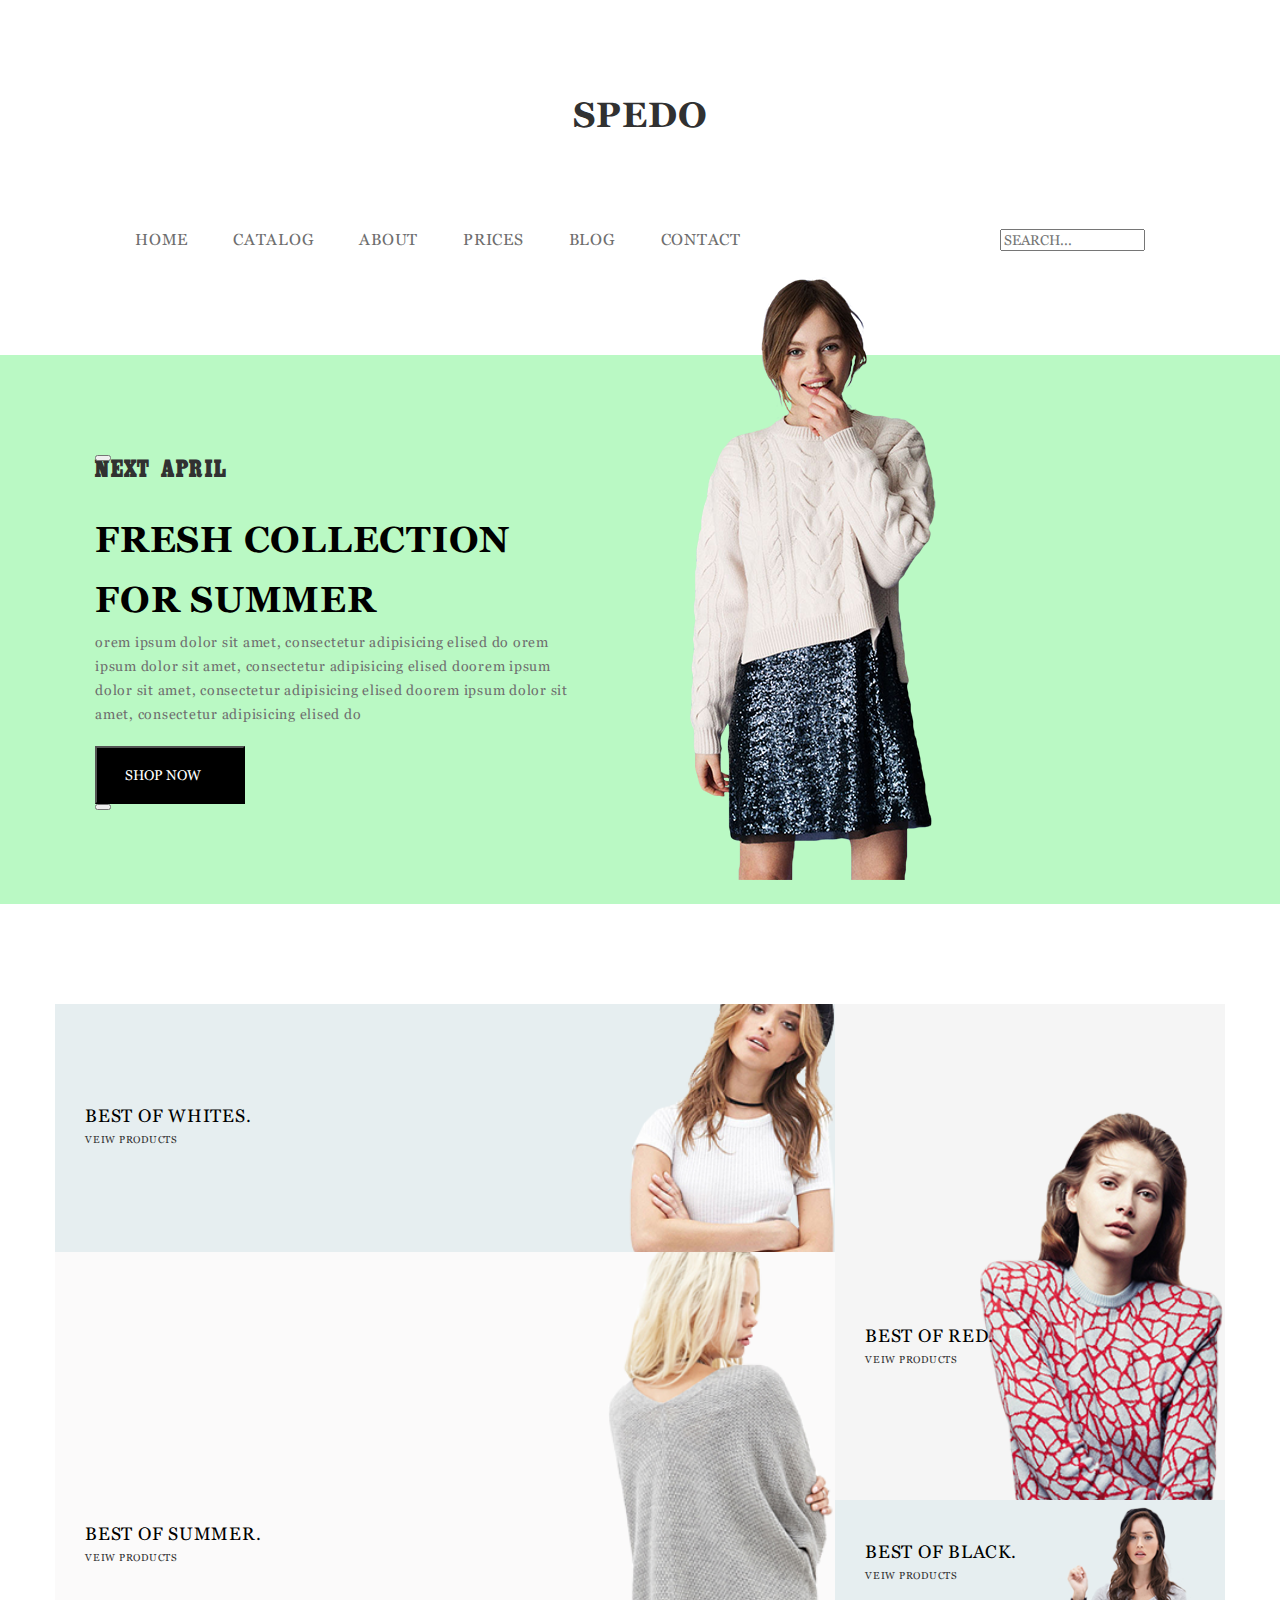
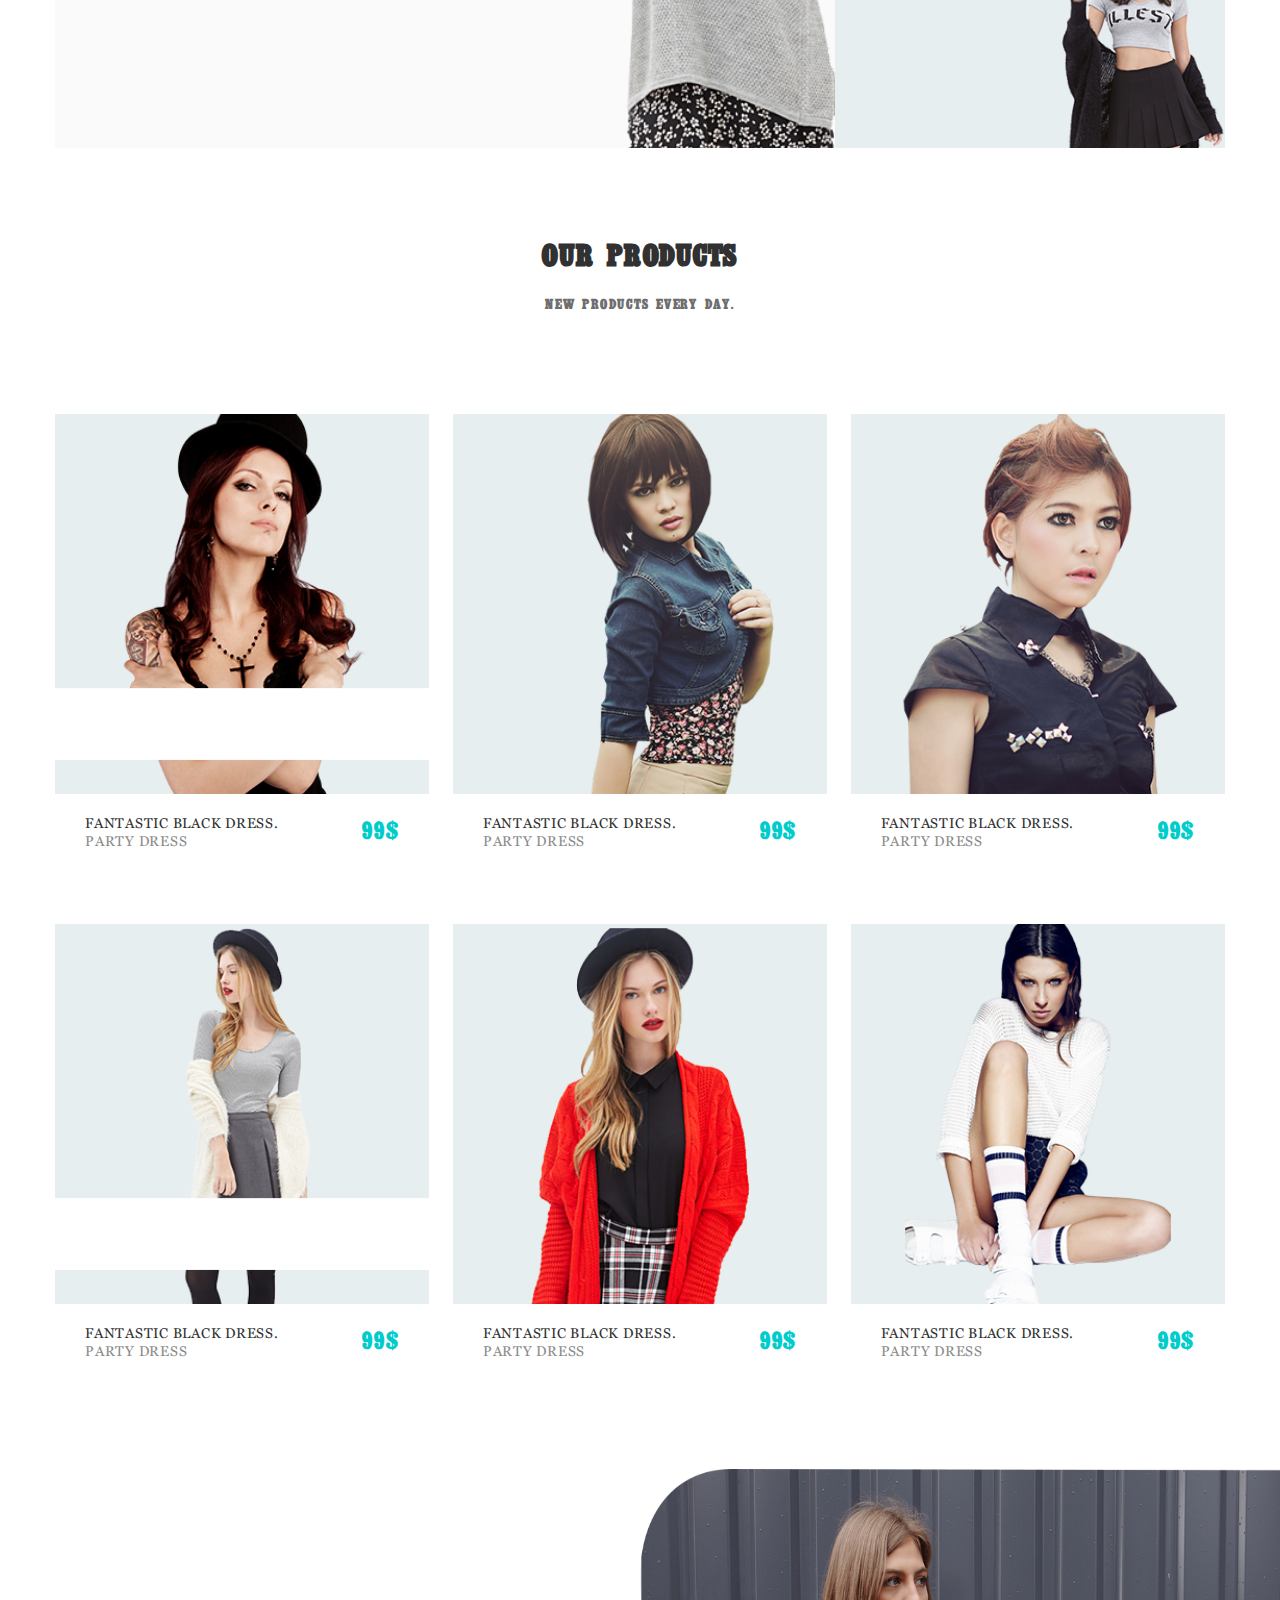
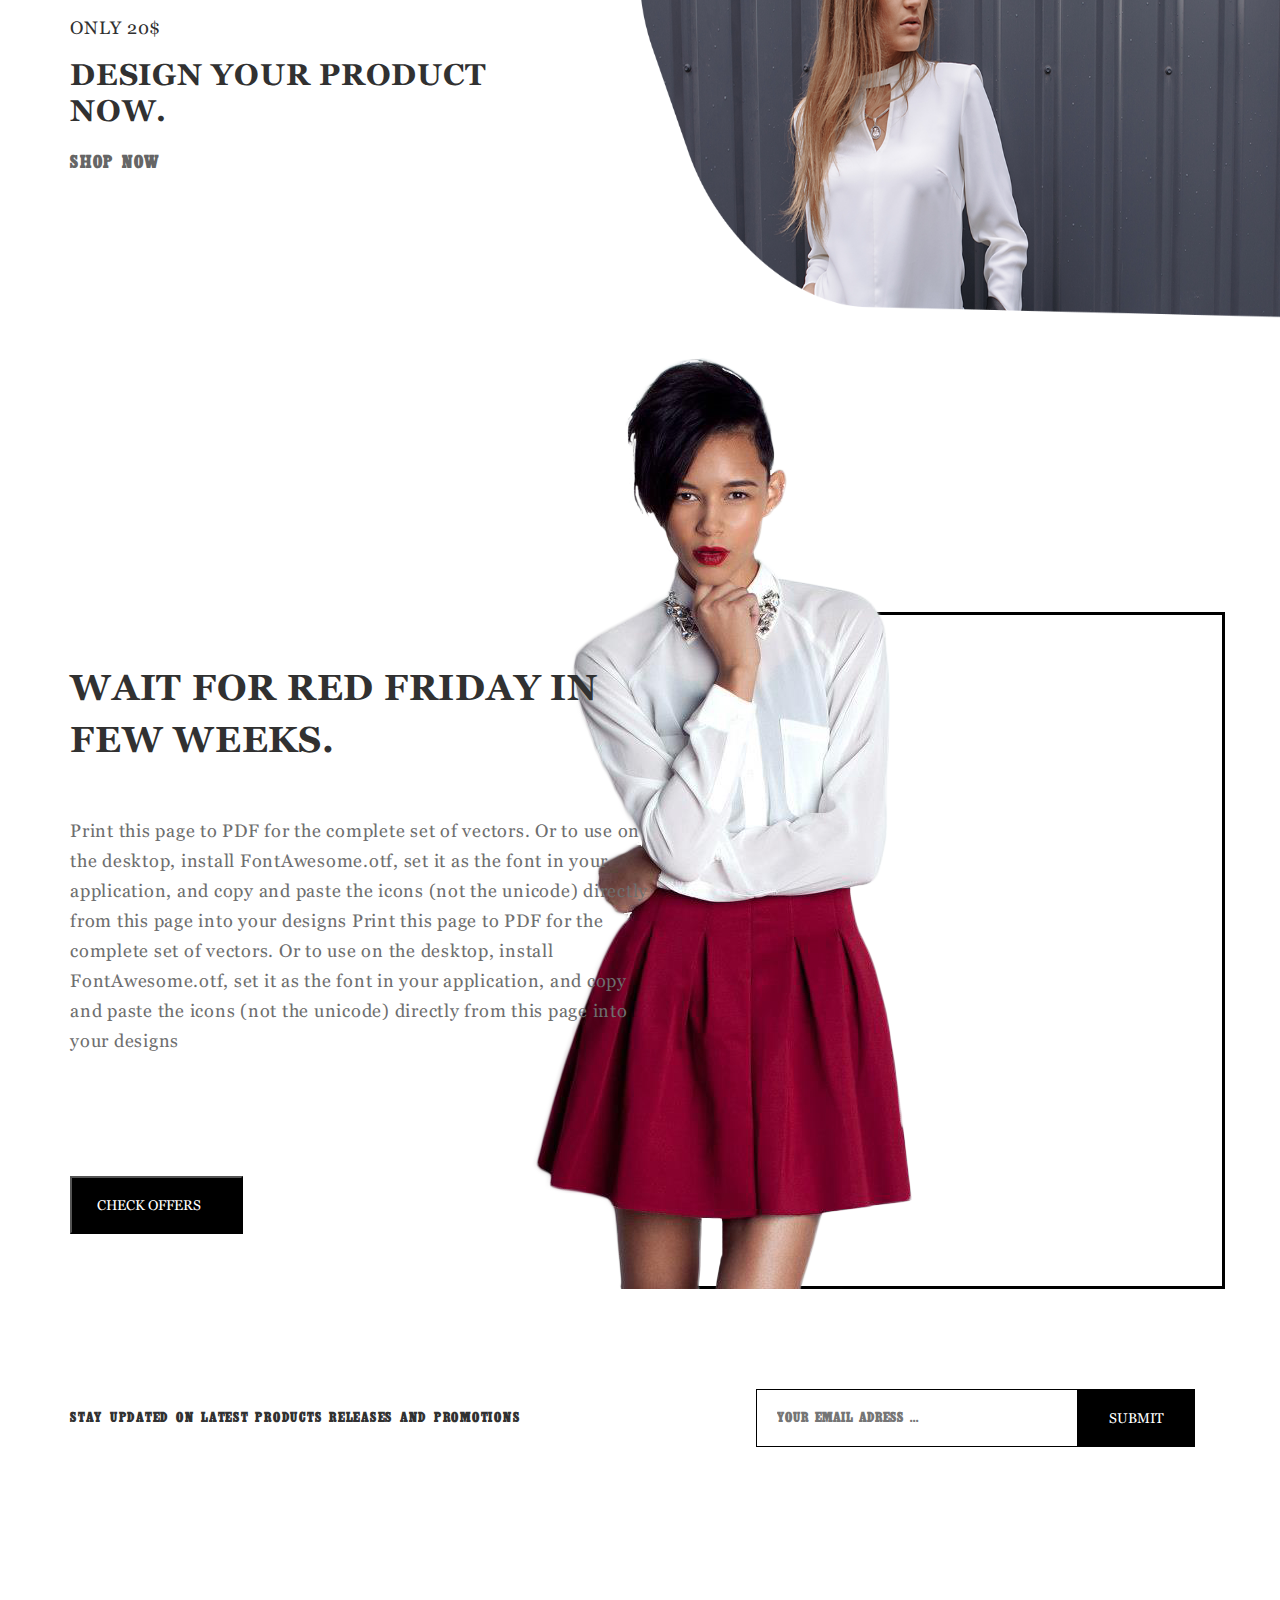
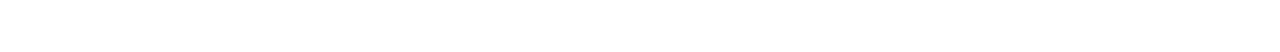
==== index.html @ 544108a7 "Added form" ====
<!DOCTYPE html>
<html lang="en">
<head>
	<meta charset="UTF-8">
	<meta name="viewport" content="width=device-width, initial-scale=1.0">
	<title>Document</title>
	<link rel="stylesheet" href="css/normalize.css">
	<link rel="stylesheet" href="css/iconsfont.css">
	<link rel="stylesheet" href="css/styles.css">
</head>
<body>
	<header class="header">
		<div class="container">
			<div class="header__top">
				<div class="header__logo">spedo</div>
			</div>
			<div class="header__bottom">
				<nav class="header__nav">
					<ul class="header__list ">
						<li class="header__list-item">
							<div class="header__list-top">home</div>
							<ul class="header__inner-list">
								<li class="header__inner-item"><a href="">ONE</a></li>
								<li class="header__inner-item"><a href="">two</a></li>
								<li class="header__inner-item"><a href="">three</a></li>
							</ul>
						</li>
						<li class="header__list-item">
							<div class="header__list-top">catalog</div>
							<ul class="header__inner-list">
								<li class="header__inner-item"><a href="">ONE</a></li>
								<li class="header__inner-item"><a href="">two</a></li>
								<li class="header__inner-item"><a href="">three</a></li>
							</ul>
						</li>
						<li class="header__list-item"><a href="">about</a></li>
						<li class="header__list-item">
							<div class="header__list-top">prices</div>
							<ul class="header__inner-list">
								<li class="header__inner-item"><a href="">ONE</a></li>
								<li class="header__inner-item"><a href="">two</a></li>
								<li class="header__inner-item"><a href="">three</a></li>
							</ul>
						</li>
						<li class="header__list-item"><a href="">blog</a></li>
						<li class="header__list-item"><a href="">contact</a></li>
					</ul>
				</nav>
				<div class="header__search">
					<input type="text" class="header__input" placeholder="SEARCH...">
				</div>
			</div>
		</div>
	</header>

	<div class="slider">
		<div class="container slider__inner">
			<button class="slider__btn slider__prev"></button>
			<div class="slider__block">
				<div class="slider__content">
					<div class="slider__time">next april</div>
					<h3 class="slider__title">fresh collection
						for summer</h3>
					<div class="slider__text">orem ipsum dolor sit amet, consectetur adipisicing elised do orem ipsum dolor sit amet, consectetur adipisicing elised doorem ipsum dolor sit amet, consectetur adipisicing elised doorem ipsum dolor sit amet, consectetur adipisicing elised do</div>
			 		<button class="slider__shop black__button">shop now</button>
				</div>
				<div class="slider__image">
					<img src="images/slider.png" alt="" class="">
				</div>
			</div>
			<button class="slider__btn slider__next"></button>
		</div>
	</div>

	<section class="bests">
		<div class="container bests__inner">
			<div class="bests__item bests__item_1">
				<div class="bests__item-title">
				best of whites.
				</div>
				<a href="#" class="best__item-link">
					veiw products
				</a>
			</div>
			<div class="bests__item bests__item_2">
					<div class="bests__item-title">
					best of red.
					</div>
					<a href="#" class="best__item-link">
						veiw products
					</a>
			</div>
			<div class="bests__item bests__item_3">
					<div class="bests__item-title">
					best of summer.
					</div>
					<a href="#" class="best__item-link">
						veiw products
					</a>
			</div>
			<div class="bests__item bests__item_4">
					<div class="bests__item-title">
					best of black.
					</div>
					<a href="#" class="best__item-link">
						veiw products
					</a>
			</div>
		</div>
			
			</div>
	</section>

	<section class="products">
		<div class="container products__inner">
			<div class="products__header">
				<h3 class="products__title">our products</h3>
				<div class="products__text">new products every day.</div>
			</div>
			<div class="products__items">
				<div class="products__item products__item_1 product">
					<div class="product__image">
						<img src="images/products1.png" alt="" class="product__img">
						<div class="product__buttons">
							<button class="product__btn product__btn_add">
								add to cart
							</button>
							<button class="product__btn product__btn_show">
								show gallery
							</button>
						</div>
					</div>
					<div class="product__bottom">
						<div class="product__description">
							<div class="product__description-title">
								fantastic black dress.
								<div class="product__descriprion-text">
								party dress
							</div>
							</div>
						
						<div class="product__price">
							99$
						</div>
						</div>
						<div class="product__sizes">
							<div class="product__sizes-title">
								sizes
							</div>
							<div class="product__sizes-text">
								xs, sm, l, xl, xxl
							</div>
						</div>
						<div class="product__colors">
							<div class="product__colors-title">
								colors
							</div>
							<div class="product__colors-examp">
								<div class="product__colors-color product__colors-color_1"></div>
								<div class="product__colors-color product__colors-color_2"></div>
								<div class="product__colors-color product__colors-color_3"></div>
							</div>
						</div>
					</div>
				</div>
				<div class="products__item products__item_2 product">
					<div class="product__image">
						<img src="images/products2.png" alt="" class="product__img">
						<div class="product__buttons">
							<button class="product__btn product__btn_add">
								add to cart
							</button>
							<button class="product__btn product__btn_show">
								show gallery
							</button>
						</div>
					</div>
					<div class="product__bottom">
						<div class="product__description">
							<div class="product__description-title">
								fantastic black dress.
								<div class="product__descriprion-text">
								party dress
							</div>
							</div>
						
						<div class="product__price">
							99$
						</div>
						</div>
						<div class="product__sizes">
							<div class="product__sizes-title">
								sizes
							</div>
							<div class="product__sizes-text">
								xs, sm, l, xl, xxl
							</div>
						</div>
						<div class="product__colors">
							<div class="product__colors-title">
								colors
							</div>
							<div class="product__colors-examp">
								<div class="product__colors-color product__colors-color_1"></div>
								<div class="product__colors-color product__colors-color_2"></div>
								<div class="product__colors-color product__colors-color_3"></div>
							</div>
						</div>
					</div>
				</div>
				<div class="products__item products__item_3 product">
					<div class="product__image">
						<img src="images/products3.png" alt="" class="product__img">
						<div class="product__buttons">
							<button class="product__btn product__btn_add">
								add to cart
							</button>
							<button class="product__btn product__btn_show">
								show gallery
							</button>
						</div>
					</div>
					<div class="product__bottom">
						<div class="product__description">
							<div class="product__description-title">
								fantastic black dress.
								<div class="product__descriprion-text">
								party dress
							</div>
							</div>
						
						<div class="product__price">
							99$
						</div>
						</div>
						<div class="product__sizes">
							<div class="product__sizes-title">
								sizes
							</div>
							<div class="product__sizes-text">
								xs, sm, l, xl, xxl
							</div>
						</div>
						<div class="product__colors">
							<div class="product__colors-title">
								colors
							</div>
							<div class="product__colors-examp">
								<div class="product__colors-color product__colors-color_1"></div>
								<div class="product__colors-color product__colors-color_2"></div>
								<div class="product__colors-color product__colors-color_3"></div>
							</div>
						</div>
					</div>
				</div>
				<div class="products__item products__item_4 product">
					<div class="product__image">
						<img src="images/products4.png" alt="" class="product__img">
						<div class="product__buttons">
							<button class="product__btn product__btn_add">
								add to cart
							</button>
							<button class="product__btn product__btn_show">
								show gallery
							</button>
						</div>
					</div>
					<div class="product__bottom">
						<div class="product__description">
							<div class="product__description-title">
								fantastic black dress.
								<div class="product__descriprion-text">
								party dress
							</div>
							</div>
						
						<div class="product__price">
							99$
						</div>
						</div>
						<div class="product__sizes">
							<div class="product__sizes-title">
								sizes
							</div>
							<div class="product__sizes-text">
								xs, sm, l, xl, xxl
							</div>
						</div>
						<div class="product__colors">
							<div class="product__colors-title">
								colors
							</div>
							<div class="product__colors-examp">
								<div class="product__colors-color product__colors-color_1"></div>
								<div class="product__colors-color product__colors-color_2"></div>
								<div class="product__colors-color product__colors-color_3"></div>
							</div>
						</div>
					</div>
				</div>
				<div class="products__item products__item_5 product">
					<div class="product__image">
						<img src="images/products5.png" alt="" class="product__img">
						<div class="product__buttons">
							<button class="product__btn product__btn_add">
								add to cart
							</button>
							<button class="product__btn product__btn_show">
								show gallery
							</button>
						</div>
					</div>
					<div class="product__bottom">
						<div class="product__description">
							<div class="product__description-title">
								fantastic black dress.
								<div class="product__descriprion-text">
								party dress
							</div>
							</div>
						
						<div class="product__price">
							99$
						</div>
						</div>
						<div class="product__sizes">
							<div class="product__sizes-title">
								sizes
							</div>
							<div class="product__sizes-text">
								xs, sm, l, xl, xxl
							</div>
						</div>
						<div class="product__colors">
							<div class="product__colors-title">
								colors
							</div>
							<div class="product__colors-examp">
								<div class="product__colors-color product__colors-color_1"></div>
								<div class="product__colors-color product__colors-color_2"></div>
								<div class="product__colors-color product__colors-color_3"></div>
							</div>
						</div>
					</div>
				</div>
				<div class="products__item products__item_6 product">
					<div class="product__image">
						<img src="images/products6.png" alt="" class="product__img">
						<div class="product__buttons">
							<button class="product__btn product__btn_add">
								add to cart
							</button>
							<button class="product__btn product__btn_show">
								show gallery
							</button>
						</div>
					</div>
					<div class="product__bottom">
						<div class="product__description">
							<div class="product__description-title">
								fantastic black dress.
								<div class="product__descriprion-text">
								party dress
							</div>
							</div>
						
						<div class="product__price">
							99$
						</div>
						</div>
						<div class="product__sizes">
							<div class="product__sizes-title">
								sizes
							</div>
							<div class="product__sizes-text">
								xs, sm, l, xl, xxl
							</div>
						</div>
						<div class="product__colors">
							<div class="product__colors-title">
								colors
							</div>
							<div class="product__colors-examp">
								<div class="product__colors-color product__colors-color_1"></div>
								<div class="product__colors-color product__colors-color_2"></div>
								<div class="product__colors-color product__colors-color_3"></div>
							</div>
						</div>
					</div>
				</div>
			</div>
		</div>
	</section>

	<section class="shopping">
		<div class="container shopping__wrapper">
			<div class="shopping__inner">
				<div class="shopping__only">only 20$</div>
				<h3 class="shopping__title">design your product now.</h3>
				<a href="#" class="shopping__link">shop now</a>
			</div>
		</div>
	</section>

	<section class="offers">
		<div class="container offers__inner">
			<div class="offers__content">
				<h3 class="offers__title">wait for red friday in few weeks.</h3>
				<p class="offers__text">Print this page to PDF for the complete set of vectors. Or to use on the desktop, install FontAwesome.otf, set it as the font in your application, and copy and paste the icons (not the unicode) directly from this page into your designs Print this page to PDF for the complete set of vectors. Or to use on the desktop, install FontAwesome.otf, set it as the font in your application, and copy and paste the icons (not the unicode) directly from this page into your designs</p>
				<button class="offers__button black__button">check offers</button>
			</div>
			<div class="offers__image">
			</div>
		</div>
	</section>

	<div class="form">
		<div class="container form__inner">
			<div class="form__text">stay updated on latest products releases and promotions</div>
			<form action="#" class="form__intputs">
				<input type="email" class="form__email" placeholder="your email adress ...">
				<input class ="form__submit"type="submit" value="submit">
			</form>
		</div>
	</div>
	<script src="js/main.js"></script>
</body>
</html>
---- css/iconsfont.css ----
@font-face {
  font-family: 'icomoon';
  src:  url('fonts/icomoon.eot?vhtegf');
  src:  url('fonts/icomoon.eot?vhtegf#iefix') format('embedded-opentype'),
    url('fonts/icomoon.ttf?vhtegf') format('truetype'),
    url('fonts/icomoon.woff?vhtegf') format('woff'),
    url('fonts/icomoon.svg?vhtegf#icomoon') format('svg');
  font-weight: normal;
  font-style: normal;
  font-display: block;
}

[class^="icon-"], [class*=" icon-"] {
  /* use !important to prevent issues with browser extensions that change fonts */
  font-family: 'icomoon' !important;
  speak: never;
  font-style: normal;
  font-weight: normal;
  font-variant: normal;
  text-transform: none;
  line-height: 1;

  /* Better Font Rendering =========== */
  -webkit-font-smoothing: antialiased;
  -moz-osx-font-smoothing: grayscale;
}

.icon-search:before {
  content: "\f002";
}
.icon-facebook-square:before {
  content: "\f082";
}
.icon-twitter:before {
  content: "\f099";
}
.icon-angle-right:before {
  content: "\f105";
}
---- css/styles.css ----
@font-face {
	font-family: 'Cairo';
	src: url('../fonts/Cairo Regular.eot');
	src: local('☺'), url('../fonts/Cairo Regular.woff') format('woff'), url('../fonts/Cairo Regular.ttf') format('truetype'), url('../fonts/Cairo Regular.svg') format('svg');
	font-weight: normal;
	font-style: normal;
}

@font-face {
	font-family: 'Georgia';
	src: url('../fonts/georgia.eot');
	src: local('☺'), url('../fonts/georgia.woff') format('woff'), url('../fonts/georgia.ttf') format('truetype'), url('../fonts/georgia.svg') format('svg');
	font-weight: normal;
	font-style: normal;
}

@font-face {
	font-family: 'Georgia';
	src: url('../fonts/georgiab.eot');
	src: local('☺'), url('../fonts/georgiab.woff') format('woff'), url('../fonts/georgiab.ttf') format('truetype'), url('../fonts/georgiab.svg') format('svg');
	font-weight: bold;
	font-style: normal;
}


@font-face {
	font-family: 'Raleway';
	src: url('../fonts/Raleway-Medium.eot');
	src: local('☺'), url('../fonts/Raleway-Medium.woff') format('woff'), url('../fonts/Raleway-Medium.ttf') format('truetype'), url('../fonts/Raleway-Medium.svg') format('svg');
	font-weight: normal;
	font-style: normal;
}





body {
	font-size: 14px;
	line-height: 18px;
	letter-spacing: 0.75px;
	font-weight: normal;
	color: #313131;
	font-family:Georgia, serif;
	background-color: #fff;
}

ul{
	margin: 0;
	padding: 0;
	list-style-type: none;
}
a{
	display: inline-block;
	text-decoration: none;
	font-family: inherit;
	color: inherit;
	line-height: inherit;
	font-size: inherit;
	text-transform: inherit;

}
.container {
	max-width: 1170px;
	margin: 0 auto;
}

.header {
	padding: 100px 135px;
}

.header__top {
	display: flex;
	justify-content: center;
	align-items: center;
	margin-bottom: 95px;
}
.header__logo {
	font-size: 35px;
	line-height: 30px;
	text-transform: uppercase;
	font-weight: bold;
}
.header__bottom {
	display: flex;
	justify-content: space-between;
	align-items: center;
}
.header__nav {
	min-width: 60%;
}
.header__list {
	display: flex;
	justify-content: space-between;
}
.header__list-item {
	font-size: 16px;
	line-height: 30px;
	text-transform: uppercase;
	color: #6e6e6e;
	transition: all 0.3s linear;

	position: relative;
}
.header__list-item:hover {
	color: #000;
	transform: scale(1.3);
	cursor: pointer;
}
.header__list-top {
	
}
.header__inner-list {
	position: absolute;
	background-color: #e6eef0;
	width: 100%;
}
.header__inner-item {
	border: 1px solid #333;
	border-radius: 3%;
	padding: 2px;
	font-size: 14px;
	line-height: 16px;
}
.header__search {

}
.header__input {}
.header__inner-list {
	display: none;
}

.opened{
	display: block;
}

/*      slider            */

.slider {
	background-color: #baf9c4;
	margin-bottom: 100px;
}
.container {}
.slider__inner {
	padding: 100px 95px;
}
.slider__btn {
	position: absolute;
}
.slider__prev {}
.slider__block {
	display: flex;
}
.slider__content {
	/*display: flex;*/
	flex-direction: column;
	justify-content: space-between;
	flex-basis: 50%;
	margin-right: 100px;
}
.slider__time {
	font-family:Cairo, sans-serif;
	font-size: 24px;
	line-height: 30px;
	font-weight: normal;
	margin-bottom: 25px;
	text-transform: uppercase;
}
.slider__title {
	font-size: 36px;
	line-height: 60px;
	font-weight: bold;
	color: #000;
	margin: 0;
	text-transform: uppercase;
}
.slider__text {
	line-height: 24px;
	font-weight: normal;
	color: #6e6e6e;
	min-height: auto;
	margin-bottom: 20px

}
.black__button {
	background-color: #000;
	color: #fff;
	line-height: 24px;
	padding: 15px 40px 15px 25px;
	/*width: auto;*/
	min-width: 150px;
	text-transform: uppercase;
	transition: all 0.5s ease;
}
.black__button:hover {
	background-color: #6e6e6e;
	cursor: pointer;
}
.slider__image {
	flex-basis: 50%;
	margin:-180px 0 -180px;
}
.slider__image img {

}
.slider__next {}

/********bests*****************/

.bests {
	margin-bottom: 100px;
}
.bests__inner {
	display: grid;
	grid-template-columns: repeat(6, 1fr);
	grid-template-rows: repeat(3, 1fr);
}
.bests__item {
	background-position: right;
	background-size: cover;
	background-repeat: no-repeat;
	transition: all 0.3s ease;
}
.bests__item:hover {
	transform: scale(110%);
	z-index: 2;
}
.bests__item_1 {
	background-image: url(../images/bests1.png);
	grid-column: 1 / 5;
	grid-row: 1 / 2;
	padding: 100px 0px 100px 30px;
}
.bests__item_2 {
	background-image: url(../images/bests2.png);
	grid-column: 5 / 7;
	grid-row: 1 / 3;
	padding: 320px 0px 40px 30px;
}
.bests__item_3 {
	background-image: url(../images/bests3.png);
	grid-column: 1 / 5;
	grid-row: 2 / 4;
	padding: 270px 0px 140px 30px;
}
.bests__item_4 {
	background-image: url(../images/bests4.png);
	grid-column: 5 / 7;
	grid-row: 3 / 4;
	padding: 40px 0px 160px 30px
}
.bests__item-title {
	font-size: 18px;
	line-height: 24px;
	letter-spacing: 0.75px;
	text-transform: uppercase;
	color: #000;
}
.best__item-link {
	font-size: 10px;
	line-height: 24px;
	text-transform: uppercase;
}
.best__item-link:hover {
	text-decoration: underline;
}


/******************products*********************/

.products {
	margin-bottom: 35px;
}
.products__inner {}
.products__header {
	text-align: center;
	margin-bottom: 100px;
	text-transform: uppercase;
	font-family: Cairo, sans-serif;
}
.products__title {
	font-size: 30px;
	font-weight: bold;
	margin: 0px  0px 30px;
}
.products__text {
	color: #6e6e6e;
}
.products__items {
	display: flex;
	flex-wrap: wrap;
	justify-content: space-between;
}
.products__item {
	
}
.products__item_1 {}
.product {
	display: flex;
	flex: 0 0 32%;
	flex-direction: column;
	margin-bottom: 60px;
	font-weight: normal;
	text-transform: uppercase;
	max-height: 450px;
	overflow: hidden;
}
.product:hover {
	box-shadow: 2px 2px 10px #ccc;
}
.product:hover .product__image:after {
	display: block;
}
.product:hover .product__buttons {
	display: flex;
	/*opacity: 1;*/
}
.product:hover .product__image {
	height: 260px;
}
.product__image {
	position: relative;
	height: 380px;
	transition: all 0.7s ease;
}
.product__image:after {
	position: absolute;
	top: 0;
	left: 0;
	content: '';
	height: 100%;
	width: 100%;
	background-color: rgba(210,251,251, 0.8);
	display: none;
}
.product__img {
	/*height: 380px;*/
	width: 100%;
	height: 100%;
	object-fit: cover;
	object-position: center top;
}

.product__buttons {
	position: absolute;
	top: 50%;
	left: 50%;
	transform: translate(-50%,-50%);
	display: flex;
	flex-direction: column;
	z-index: 2;
	transition: all 0.7s ease 0.2;
	display: none;
	/*opacity: 0;*/
}
.product__btn {
	text-transform: uppercase;
	border: 1px solid #000;
	padding: 13px 23px;
}
.product__btn:hover {
	border: 1px solid #fff;
	cursor: pointer;
}
.product__btn_add {
	background-color: #000;
	margin-bottom: 10px;
	color: #fff;
}
.product__btn_show {
	background-color: rgba(255, 255, 255, 0.2);
}
.product__bottom {
	padding: 20px 30px;
}
.product__description {
	display: flex;
	flex-direction: row;
	margin-bottom: 25px;
}
.product__description-title {
	flex: 1 0 70%;
	
}
.product__descriprion-text {
	font-weight: normal;
	color: #8b8b8b;
}
.product__price {
	flex: 1 0 30%;
	display: flex;
	align-items: center;
	justify-content: right;
	font-family: Cairo, sans-serif;
	font-size: 24px;
	color: #00cccc;
}
.product__sizes {
	margin-bottom: 20px;
}
.product__sizes-title {}
.product__sizes-text {
	color: #8b8b8b;
}
.product__colors {}
.product__colors-title {
	margin-bottom: 5px;
}
.product__colors-examp {
	display: flex;
	justify-content: flex-start;
}
.product__colors-color {
	width: 20px;
	height: 20px;
	border-radius: 50%;
	margin-right: 10px;
	
}
.product__colors-color_1{
	background-color: #ff0033;
}
.product__colors-color_2{
	background-color: #ff4200;
}
.product__colors-color_3{
	background-color: #6666cc;
}

/*****************shopping*********************/

.shopping {
	background-image: url(../images/shopping.png);
	background-repeat: no-repeat;
	background-position: right;
	background-size: 50% 100%;
}
.shopping__wrapper{
	display: flex;
	/*max-width: 50%;*/
}
.shopping__inner {
	display: flex;
	flex: 0 0 40%;
	flex-direction: column;
	padding: 150px 140px 150px 15px;
	text-transform: uppercase;
}
.shopping__only {
	font-size: 18px;
	margin-bottom: 20px;
}
.shopping__title {
	font-size: 30px;
	line-height: 36px;
	margin: 0 0 25px 0;
}
.shopping__link {
	font-family: Cairo, sans-serif;
	font-size: 18px;
	color: #666666;
}
.shopping__link:hover {
	text-decoration: underline;
}

/*******************offers************************/

.offers {
	padding-top: 290px;
	background-image: url(../images/offers.png);
	background-repeat: no-repeat;
	background-position: 60% 100%;
	margin-bottom: 100px;
}
.offers__inner {
	display: flex;
}
.offers__content {
	flex: 0 0 50%;
	padding: 50px 0px 55px 15px;
}
.offers__title {
	font-size: 36px;
	line-height: 52px;
	text-transform: uppercase;
	margin: 0px 0px 50px;
}
.offers__text {
	font-size: 18px;
	line-height: 30px;
	color: #6e6e6e;
	margin-bottom: 120px;
}
.offers__button {}
.offers__image {
	flex: 0 1 50%;
	border-top: 3px solid #000;
	border-right: 3px solid #000;
	border-bottom: 3px solid #000;
	z-index: -1;
}


/************************form*********************/

.form {
	margin-bottom: 200px;
}
.form__inner {
	display: flex;
	align-items: baseline;
}
.form__text {
	flex: 1 1 50%;
	font-family:Cairo, sans-serif;
	text-transform: uppercase;
	padding-left: 15px;
}
.form__intputs {
	flex: 1 1 50%;
	display: flex;
	flex-wrap: wrap;
	justify-content: flex-end;
	align-items: flex-start;
	padding-right: 30px;
}
.form__email {
	padding: 20px;
	width: 280px;
	font-family:Cairo, sans-serif;
	color: #6e6e6e;
	text-transform: uppercase;
	border: 1px solid #000;
	margin-bottom: 5px;
	outline-color: #55dddd;
}
.form__email:hover {
	border-color: #55dddd;
}
.form__submit {
	background-color: #000;
	color: #fff;
	padding: 20px 30px;
	text-transform: uppercase;
	border: 1px solid #000;
}
.form__submit:hover {
	border-color: #55dddd;
	cursor: pointer;
	text-decoration: underline;
}
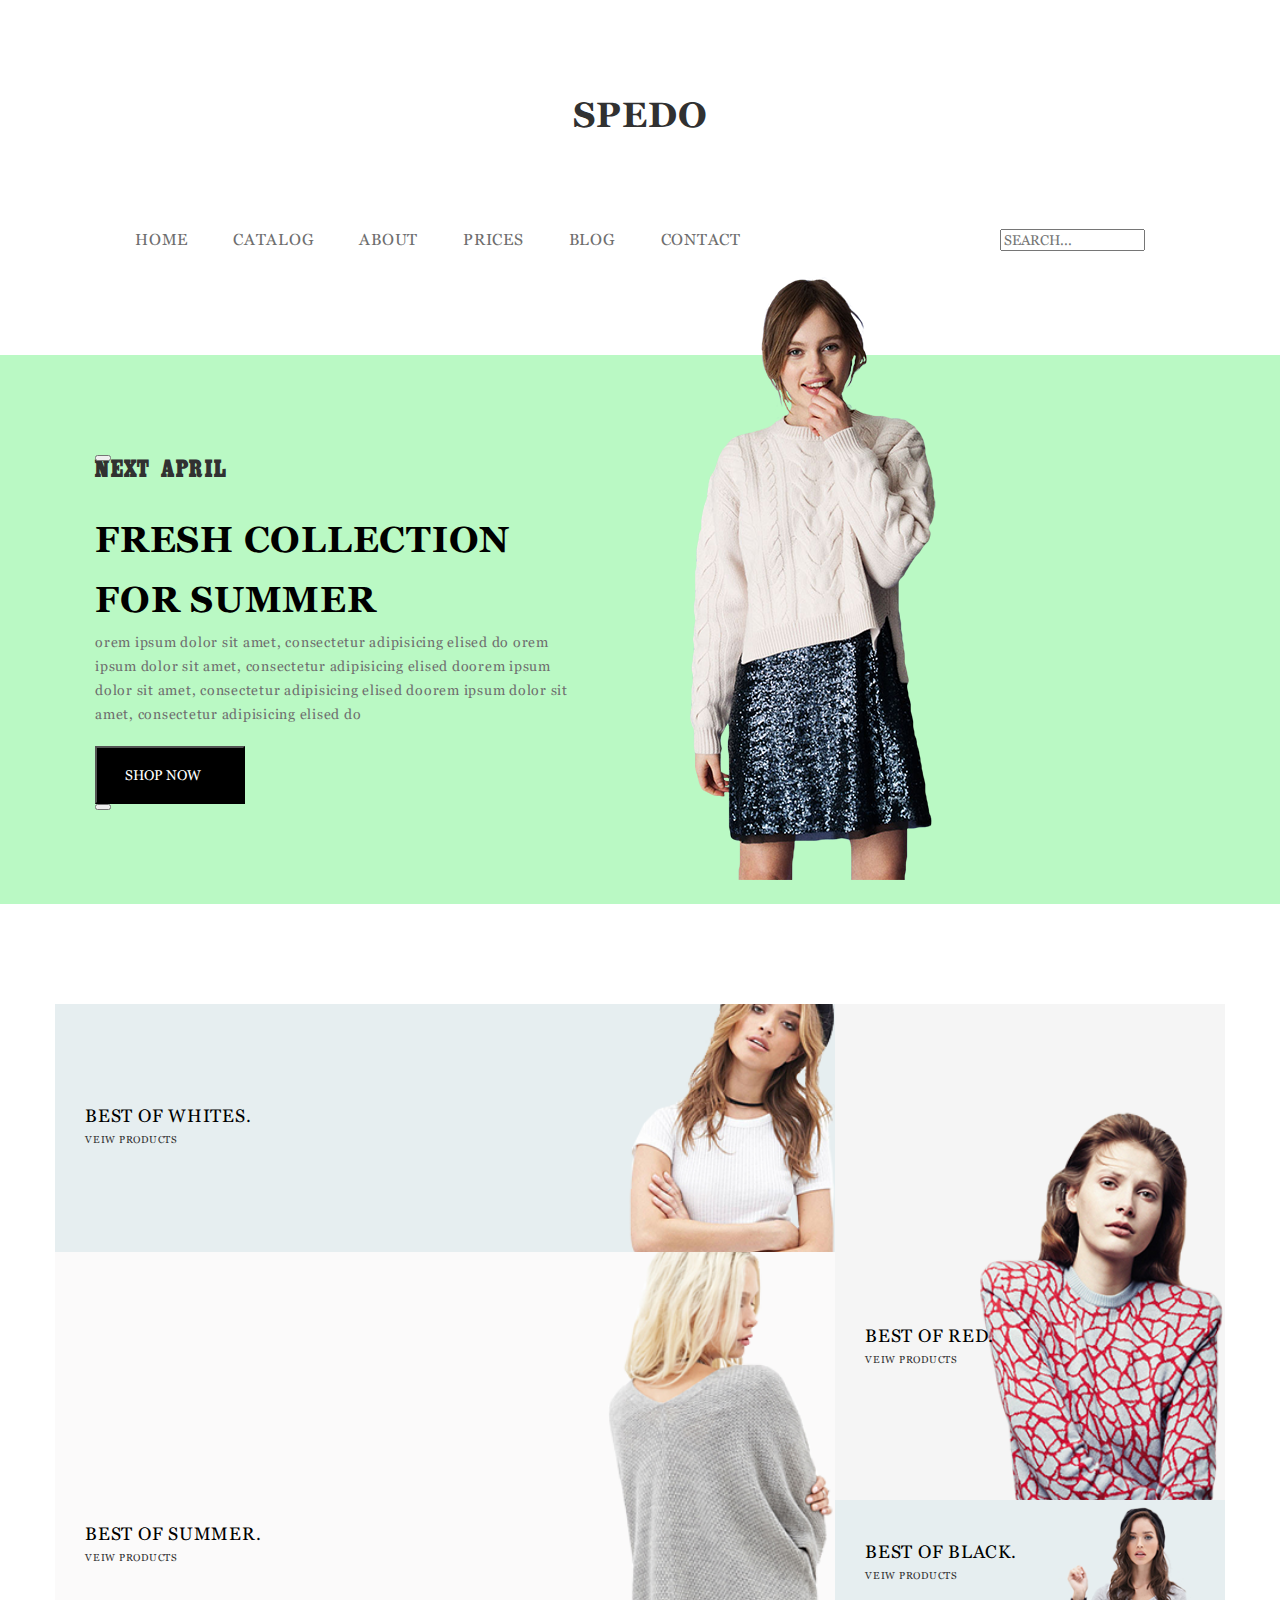
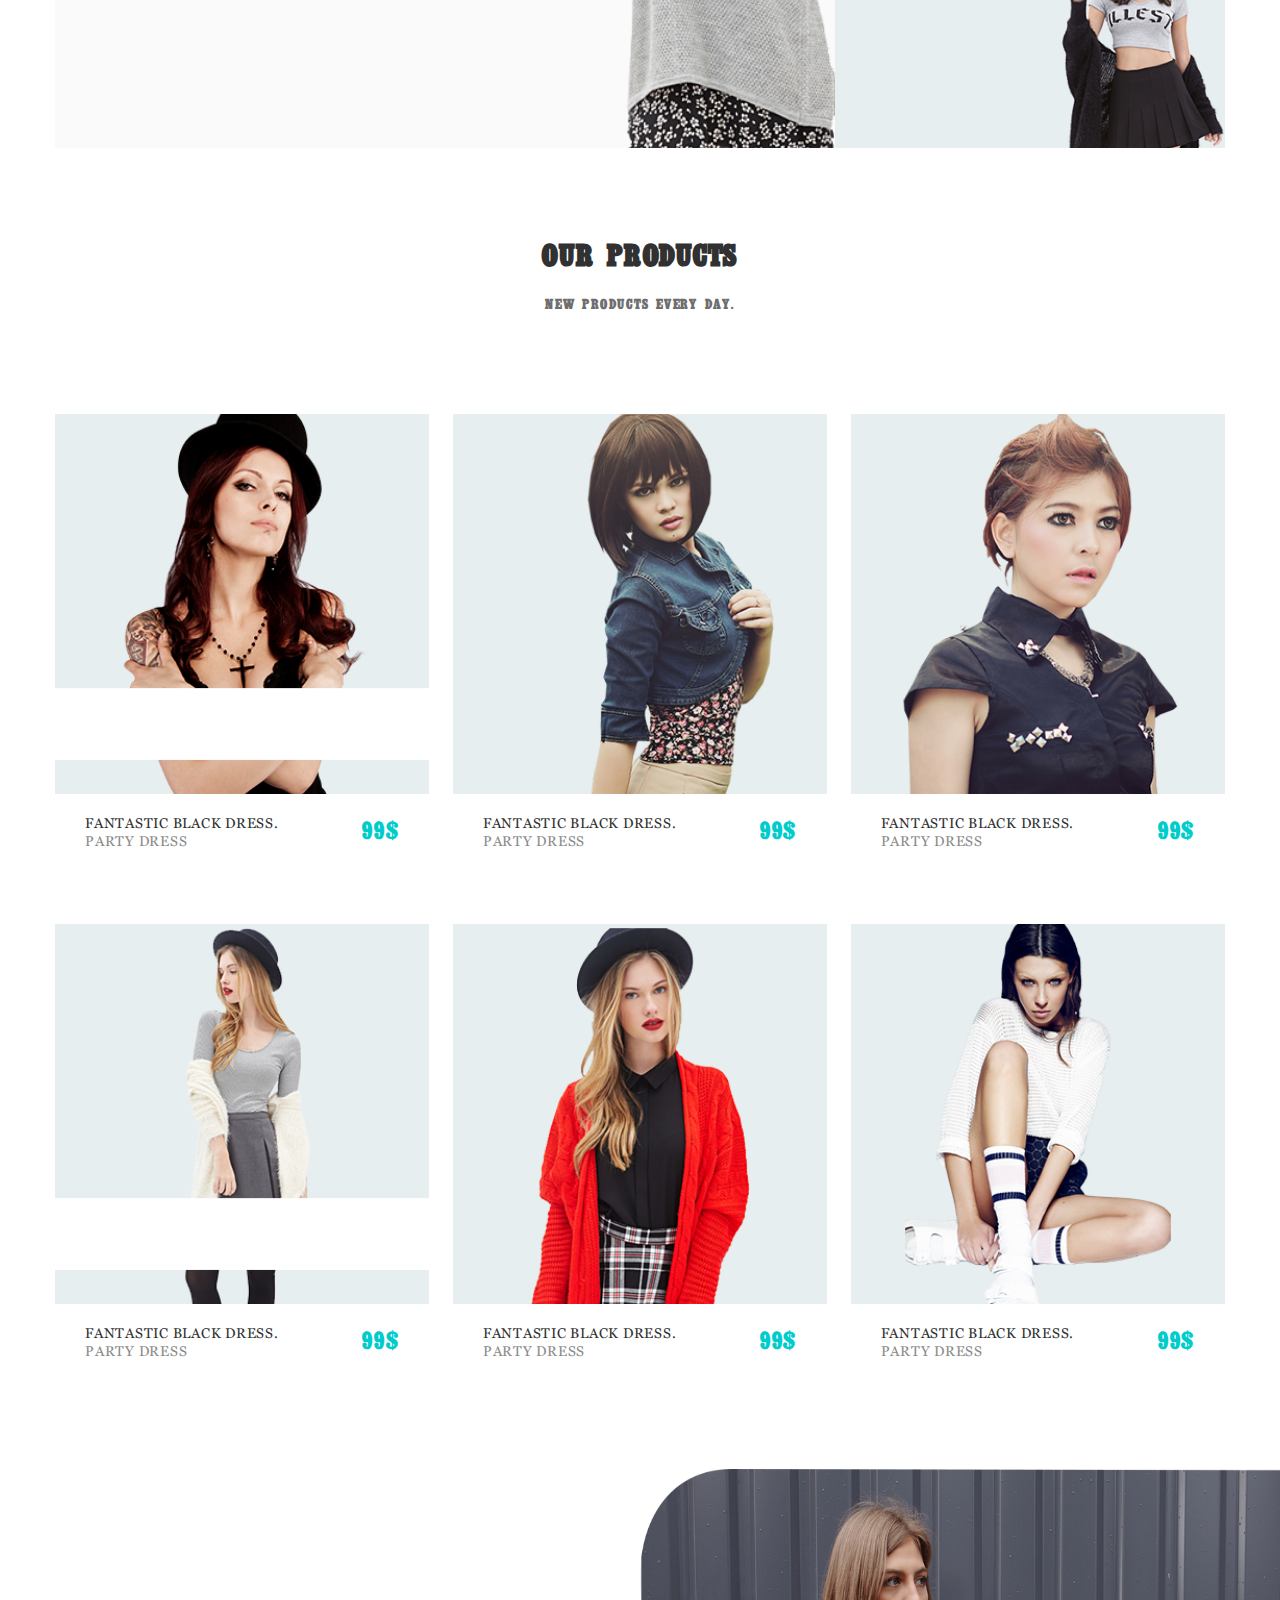
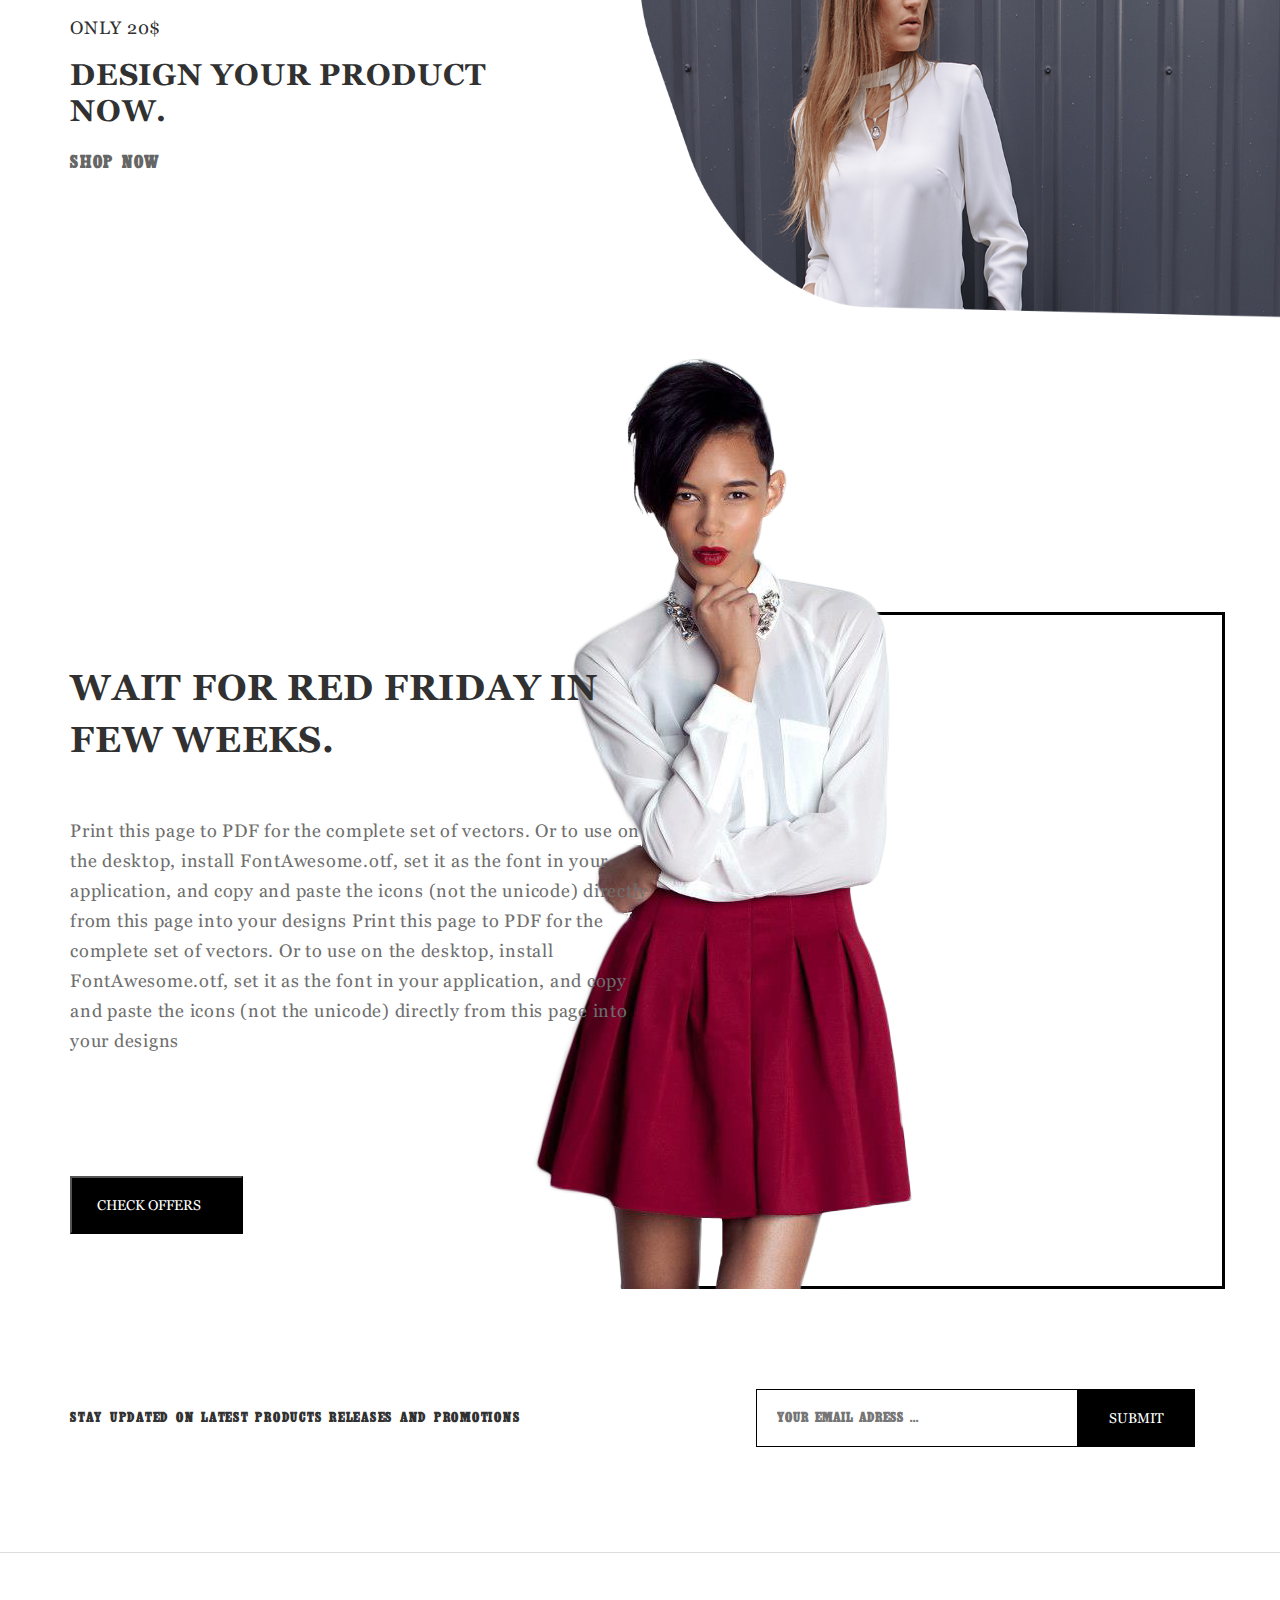
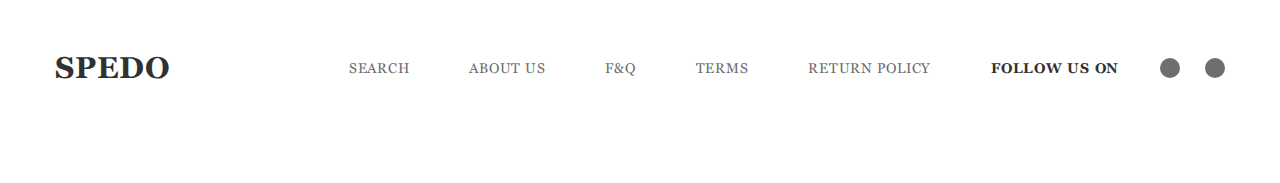
==== commit 31b8eacc: "Added footer" ====
--- a/index.html
+++ b/index.html
@@ -423,6 +423,34 @@
 			</form>
 		</div>
 	</div>
+
+	<footer class="footer">
+		<div class="footer__wrapper container">
+			<div class="footer__logo">
+				<a href="">spedo</a>
+			</div>
+			<nav class="footer__list">
+				<ul class="footer__list-inner">
+					<li class="footer__list-item"><a href="#">search </a></li>
+					<li class="footer__list-item"><a href="#">about us </a></li>
+					<li class="footer__list-item"><a href="#">f&q</a></li>
+					<li class="footer__list-item"><a href="#">terms</a></li>
+					<li class="footer__list-item"><a href="#">return policy</a></li>
+				</ul>
+			</nav>
+			<div class="footer__social">
+				<div class="footer__social-text">follow us on</div>
+				<div class="footer__social-links">
+					<div class="footer__social-link footer__social-facebook">
+						<a href="#"></a>
+					</div>
+					<div class="footer__social-link footer__social-twitter">
+						<a href="#"></a>
+					</div>
+				</div>
+			</div>
+		</div>
+	</footer>
 	<script src="js/main.js"></script>
 </body>
 </html>--- a/css/styles.css
+++ b/css/styles.css
@@ -505,7 +505,7 @@
 /************************form*********************/
 
 .form {
-	margin-bottom: 200px;
+	margin-bottom: 100px;
 }
 .form__inner {
 	display: flex;
@@ -549,4 +549,70 @@
 	border-color: #55dddd;
 	cursor: pointer;
 	text-decoration: underline;
-}+}
+
+/****************footer***********************/
+
+.footer {
+	padding: 100px 0;
+	border-top: 1px solid #ddd;
+}
+.footer__wrapper {
+	padding: 0px 30px;
+	display: flex;
+	align-items: center;
+}
+.footer__logo {
+	flex: 0 0 20%;
+	justify-self: flex-start;
+	font-size: 30px;
+	line-height: 30px;
+	text-transform: uppercase;
+	font-weight: bold;
+}
+.footer__logo a:hover {
+	cursor: pointer;
+}
+.footer__list {
+	flex: 0 0 60%;
+	/*padding: 0px 20px;*/
+}
+.footer__list-inner {
+	display: flex;
+	justify-content: space-evenly;
+}
+.footer__list-item {
+	line-height: 30px;
+	text-transform: uppercase;
+	color: #6e6e6e;
+}
+.footer__list-item a:hover {
+	color: #000;
+}
+.footer__social {
+	flex: 0 0 20%;
+	display: flex;
+	justify-content: space-between;
+}
+.footer__social-text {
+	line-height: 30px;
+	font-weight: bold;
+	text-transform: uppercase;
+}
+.footer__social-links {
+	flex: 0.5 0 10%;
+	display: flex;
+	justify-content: space-between;
+	align-items: center;
+}
+.footer__social-link {
+	width: 20px;
+	height: 20px;
+	border-radius: 50%;
+	background-color: #6e6e6e;
+}
+.footer__social-link:hover {
+	cursor: pointer;
+}
+.footer__social-facebook {}
+.footer__social-twitter {}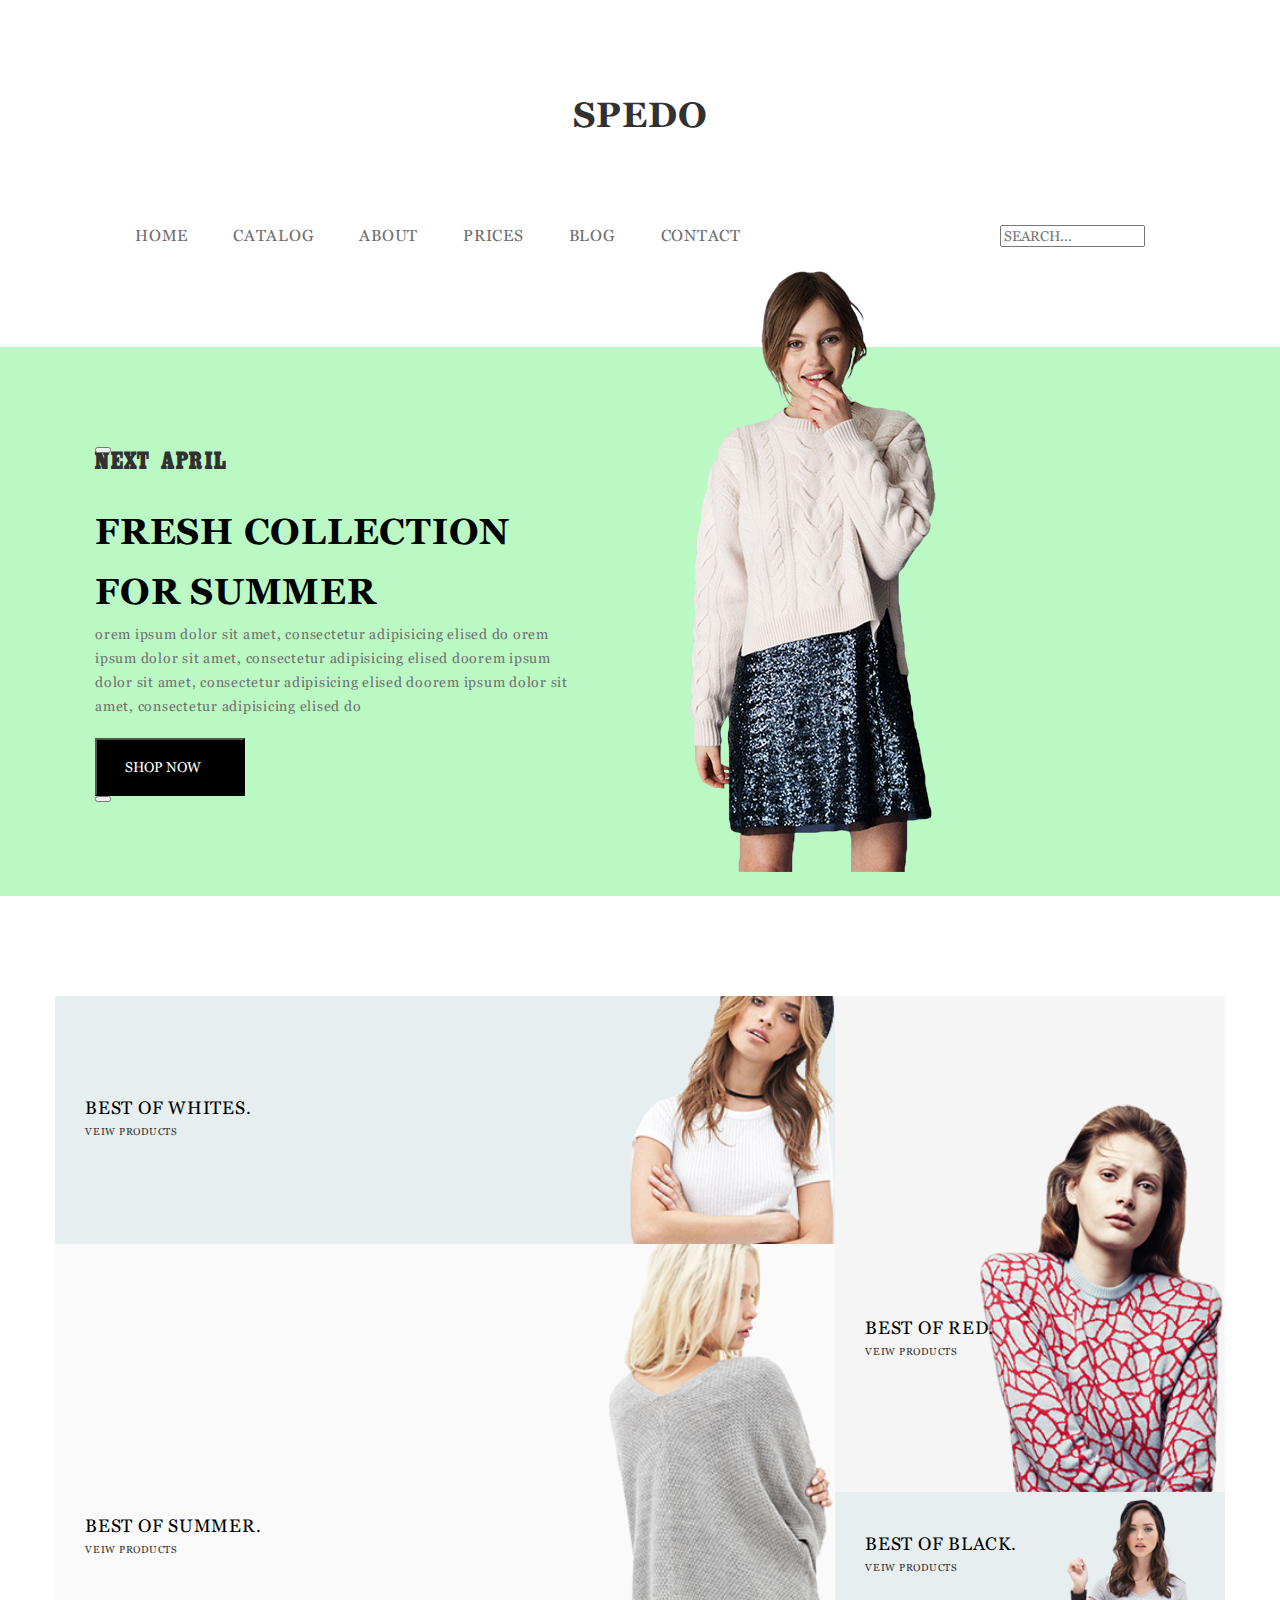
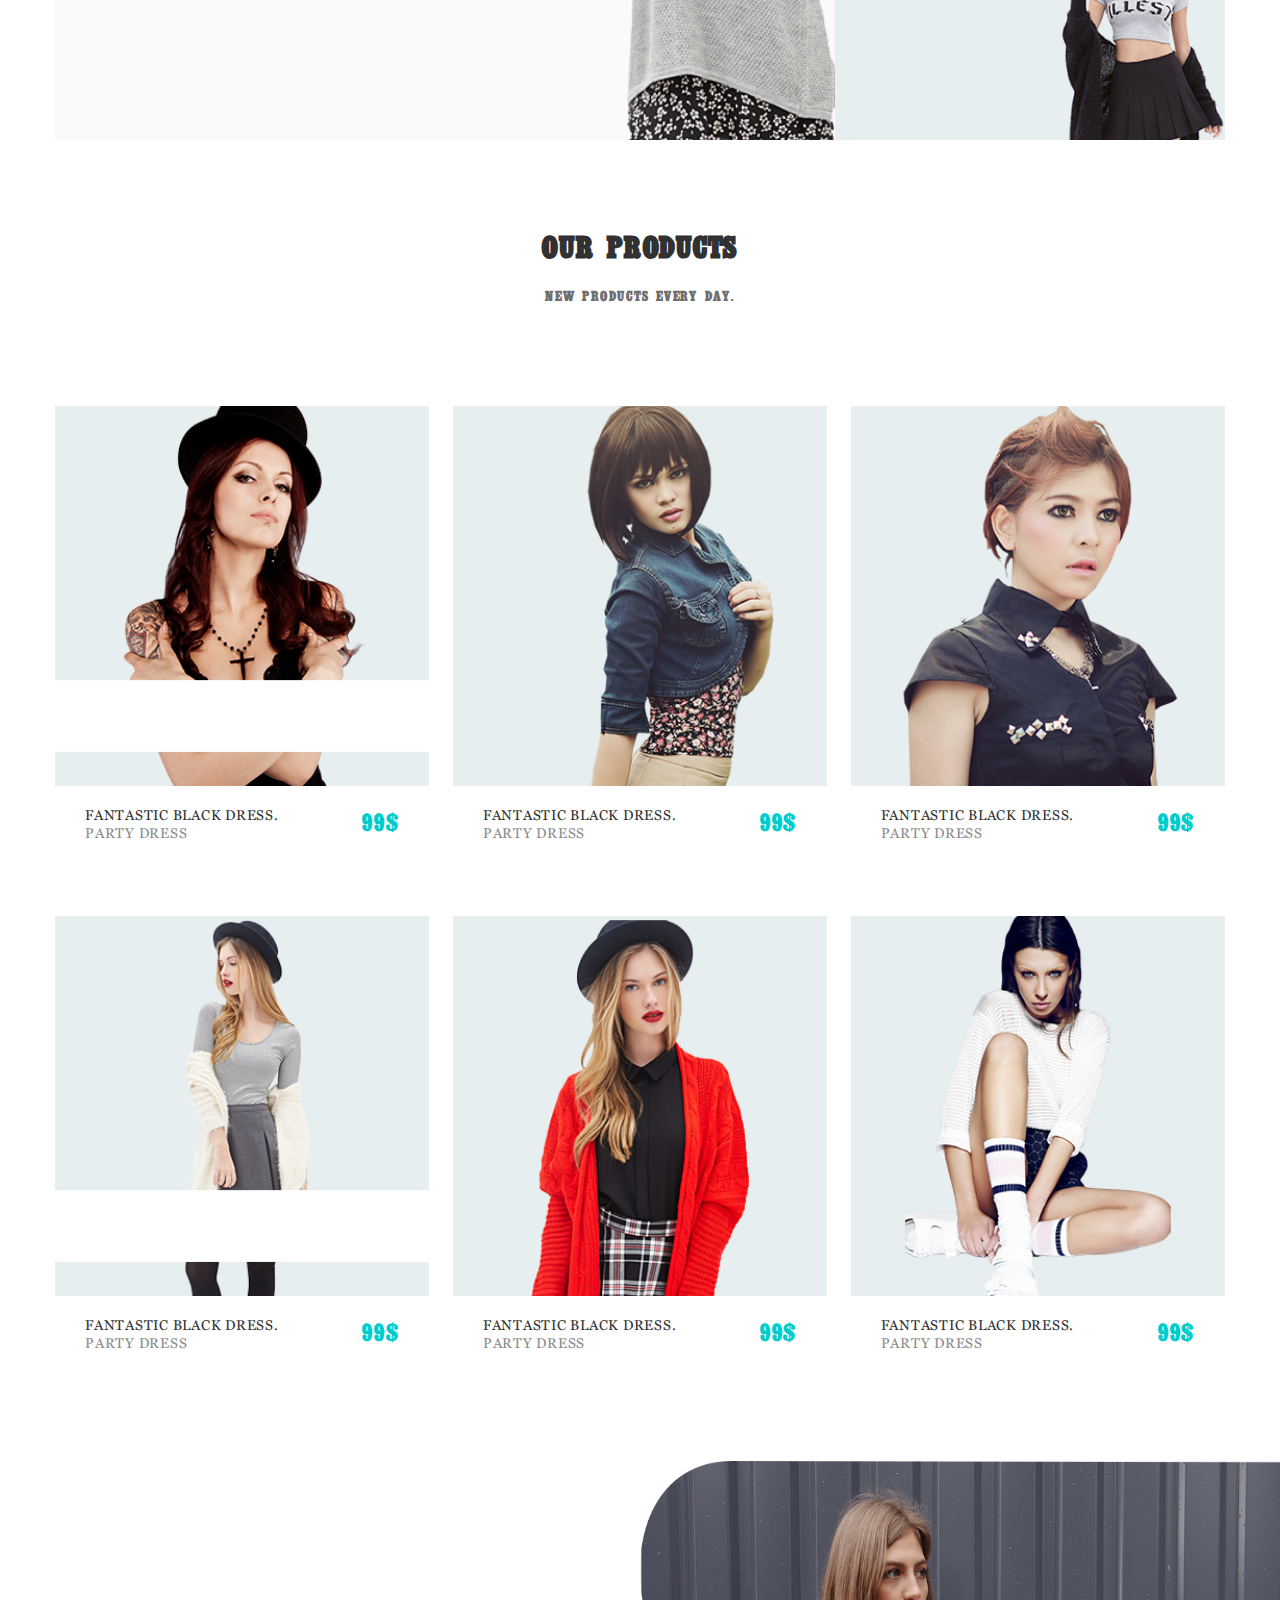
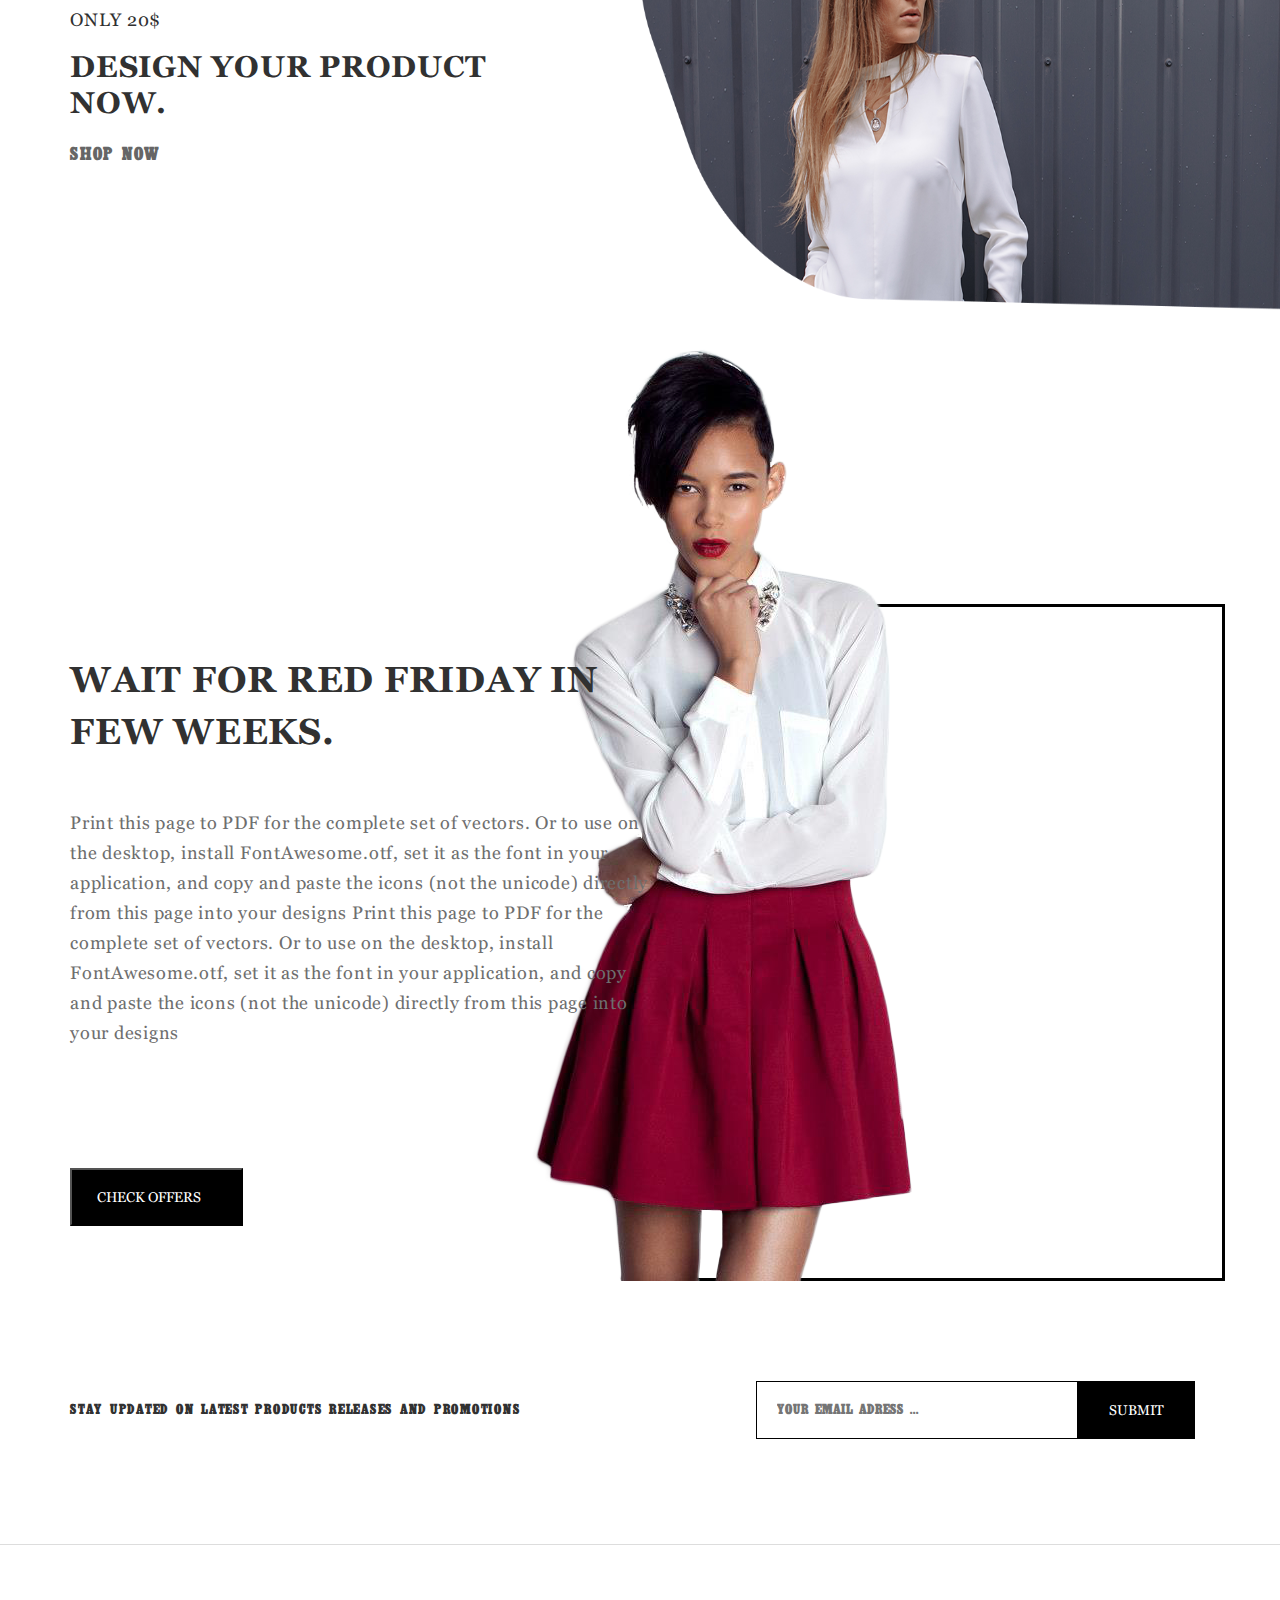
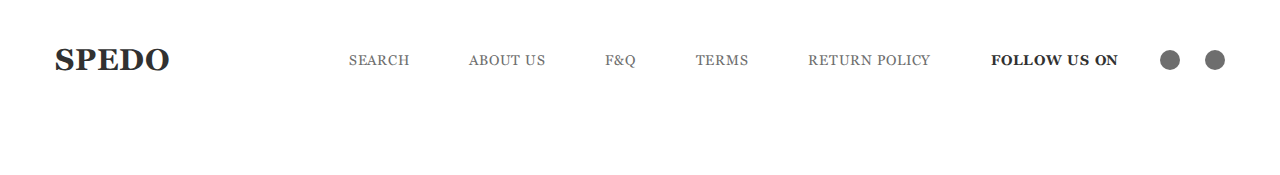
==== commit 2f6722d3: "Fixed accordeon" ====
--- a/index.html
+++ b/index.html
@@ -1,456 +1,458 @@
 <!DOCTYPE html>
 <html lang="en">
-<head>
-	<meta charset="UTF-8">
-	<meta name="viewport" content="width=device-width, initial-scale=1.0">
-	<title>Document</title>
-	<link rel="stylesheet" href="css/normalize.css">
-	<link rel="stylesheet" href="css/iconsfont.css">
-	<link rel="stylesheet" href="css/styles.css">
-</head>
-<body>
-	<header class="header">
-		<div class="container">
-			<div class="header__top">
-				<div class="header__logo">spedo</div>
-			</div>
-			<div class="header__bottom">
-				<nav class="header__nav">
-					<ul class="header__list ">
-						<li class="header__list-item">
-							<div class="header__list-top">home</div>
-							<ul class="header__inner-list">
-								<li class="header__inner-item"><a href="">ONE</a></li>
-								<li class="header__inner-item"><a href="">two</a></li>
-								<li class="header__inner-item"><a href="">three</a></li>
-							</ul>
-						</li>
-						<li class="header__list-item">
-							<div class="header__list-top">catalog</div>
-							<ul class="header__inner-list">
-								<li class="header__inner-item"><a href="">ONE</a></li>
-								<li class="header__inner-item"><a href="">two</a></li>
-								<li class="header__inner-item"><a href="">three</a></li>
-							</ul>
-						</li>
-						<li class="header__list-item"><a href="">about</a></li>
-						<li class="header__list-item">
-							<div class="header__list-top">prices</div>
-							<ul class="header__inner-list">
-								<li class="header__inner-item"><a href="">ONE</a></li>
-								<li class="header__inner-item"><a href="">two</a></li>
-								<li class="header__inner-item"><a href="">three</a></li>
-							</ul>
-						</li>
-						<li class="header__list-item"><a href="">blog</a></li>
-						<li class="header__list-item"><a href="">contact</a></li>
-					</ul>
-				</nav>
-				<div class="header__search">
-					<input type="text" class="header__input" placeholder="SEARCH...">
-				</div>
+	<head>
+		<meta charset="UTF-8">
+		<meta name="viewport" content="width=device-width, initial-scale=1.0">
+		<title>Document</title>
+		<link rel="stylesheet" href="css/normalize.css">
+		<link rel="stylesheet" href="css/iconsfont.css">
+		<link rel="stylesheet" href="css/styles.css">
+	</head>
+	<body>
+		<header class="header">
+			<div class="container">
+				<div class="header__top">
+					<div class="header__logo">spedo</div>
+				</div>
+				<div class="header__bottom">
+					<nav class="header__nav">
+						<ul class="header__list ">
+							<li class="header__list-item">
+								<span class="header__list-top">
+									home
+								</span>
+								<ul class="header__inner-list">
+									<li class="header__inner-item"><a href="">ONE</a></li>
+									<li class="header__inner-item"><a href="">two</a></li>
+									<li class="header__inner-item"><a href="">three</a></li>
+								</ul>
+							</li>
+							<li class="header__list-item">
+								<span class="header__list-top">catalog</span>
+								<ul class="header__inner-list">
+									<li class="header__inner-item"><a href="">ONE</a></li>
+									<li class="header__inner-item"><a href="">two</a></li>
+									<li class="header__inner-item"><a href="">three</a></li>
+								</ul>
+							</li>
+							<li class="header__list-item"><a class="header__list-top" href="">about</a></li>
+							<li class="header__list-item">
+								<span class="header__list-top">prices</span>
+								<ul class="header__inner-list">
+									<li class="header__inner-item"><a href="">ONE</a></li>
+									<li class="header__inner-item"><a href="">two</a></li>
+									<li class="header__inner-item"><a href="">three</a></li>
+								</ul>
+							</li>
+							<li class="header__list-item"><a class="header__list-top" href="">blog</a></li>
+							<li class="header__list-item"><a class="header__list-top" href="">contact</a></li>
+						</ul>
+					</nav>
+					<div class="header__search">
+						<input type="text" class="header__input" placeholder="SEARCH...">
+					</div>
+				</div>
+			</div>
+		</header>
+
+		<div class="slider">
+			<div class="container slider__inner">
+				<button class="slider__btn slider__prev"></button>
+				<div class="slider__block">
+					<div class="slider__content">
+						<div class="slider__time">next april</div>
+						<h3 class="slider__title">fresh collection
+							for summer</h3>
+						<div class="slider__text">orem ipsum dolor sit amet, consectetur adipisicing elised do orem ipsum dolor sit amet, consectetur adipisicing elised doorem ipsum dolor sit amet, consectetur adipisicing elised doorem ipsum dolor sit amet, consectetur adipisicing elised do</div>
+				 		<button class="slider__shop black__button">shop now</button>
+					</div>
+					<div class="slider__image">
+						<img src="images/slider.png" alt="" class="">
+					</div>
+				</div>
+				<button class="slider__btn slider__next"></button>
 			</div>
 		</div>
-	</header>
-
-	<div class="slider">
-		<div class="container slider__inner">
-			<button class="slider__btn slider__prev"></button>
-			<div class="slider__block">
-				<div class="slider__content">
-					<div class="slider__time">next april</div>
-					<h3 class="slider__title">fresh collection
-						for summer</h3>
-					<div class="slider__text">orem ipsum dolor sit amet, consectetur adipisicing elised do orem ipsum dolor sit amet, consectetur adipisicing elised doorem ipsum dolor sit amet, consectetur adipisicing elised doorem ipsum dolor sit amet, consectetur adipisicing elised do</div>
-			 		<button class="slider__shop black__button">shop now</button>
-				</div>
-				<div class="slider__image">
-					<img src="images/slider.png" alt="" class="">
-				</div>
-			</div>
-			<button class="slider__btn slider__next"></button>
-		</div>
-	</div>
-
-	<section class="bests">
-		<div class="container bests__inner">
-			<div class="bests__item bests__item_1">
-				<div class="bests__item-title">
-				best of whites.
-				</div>
-				<a href="#" class="best__item-link">
-					veiw products
-				</a>
-			</div>
-			<div class="bests__item bests__item_2">
+
+		<section class="bests">
+			<div class="container bests__inner">
+				<div class="bests__item bests__item_1">
 					<div class="bests__item-title">
-					best of red.
+					best of whites.
 					</div>
 					<a href="#" class="best__item-link">
 						veiw products
 					</a>
-			</div>
-			<div class="bests__item bests__item_3">
-					<div class="bests__item-title">
-					best of summer.
-					</div>
-					<a href="#" class="best__item-link">
-						veiw products
-					</a>
-			</div>
-			<div class="bests__item bests__item_4">
-					<div class="bests__item-title">
-					best of black.
-					</div>
-					<a href="#" class="best__item-link">
-						veiw products
-					</a>
+				</div>
+				<div class="bests__item bests__item_2">
+						<div class="bests__item-title">
+						best of red.
+						</div>
+						<a href="#" class="best__item-link">
+							veiw products
+						</a>
+				</div>
+				<div class="bests__item bests__item_3">
+						<div class="bests__item-title">
+						best of summer.
+						</div>
+						<a href="#" class="best__item-link">
+							veiw products
+						</a>
+				</div>
+				<div class="bests__item bests__item_4">
+						<div class="bests__item-title">
+						best of black.
+						</div>
+						<a href="#" class="best__item-link">
+							veiw products
+						</a>
+				</div>
+			</div>
+				
+				</div>
+		</section>
+
+		<section class="products">
+			<div class="container products__inner">
+				<div class="products__header">
+					<h3 class="products__title">our products</h3>
+					<div class="products__text">new products every day.</div>
+				</div>
+				<div class="products__items">
+					<div class="products__item products__item_1 product">
+						<div class="product__image">
+							<img src="images/products1.png" alt="" class="product__img">
+							<div class="product__buttons">
+								<button class="product__btn product__btn_add">
+									add to cart
+								</button>
+								<button class="product__btn product__btn_show">
+									show gallery
+								</button>
+							</div>
+						</div>
+						<div class="product__bottom">
+							<div class="product__description">
+								<div class="product__description-title">
+									fantastic black dress.
+									<div class="product__descriprion-text">
+									party dress
+								</div>
+								</div>
+							
+							<div class="product__price">
+								99$
+							</div>
+							</div>
+							<div class="product__sizes">
+								<div class="product__sizes-title">
+									sizes
+								</div>
+								<div class="product__sizes-text">
+									xs, sm, l, xl, xxl
+								</div>
+							</div>
+							<div class="product__colors">
+								<div class="product__colors-title">
+									colors
+								</div>
+								<div class="product__colors-examp">
+									<div class="product__colors-color product__colors-color_1"></div>
+									<div class="product__colors-color product__colors-color_2"></div>
+									<div class="product__colors-color product__colors-color_3"></div>
+								</div>
+							</div>
+						</div>
+					</div>
+					<div class="products__item products__item_2 product">
+						<div class="product__image">
+							<img src="images/products2.png" alt="" class="product__img">
+							<div class="product__buttons">
+								<button class="product__btn product__btn_add">
+									add to cart
+								</button>
+								<button class="product__btn product__btn_show">
+									show gallery
+								</button>
+							</div>
+						</div>
+						<div class="product__bottom">
+							<div class="product__description">
+								<div class="product__description-title">
+									fantastic black dress.
+									<div class="product__descriprion-text">
+									party dress
+								</div>
+								</div>
+							
+							<div class="product__price">
+								99$
+							</div>
+							</div>
+							<div class="product__sizes">
+								<div class="product__sizes-title">
+									sizes
+								</div>
+								<div class="product__sizes-text">
+									xs, sm, l, xl, xxl
+								</div>
+							</div>
+							<div class="product__colors">
+								<div class="product__colors-title">
+									colors
+								</div>
+								<div class="product__colors-examp">
+									<div class="product__colors-color product__colors-color_1"></div>
+									<div class="product__colors-color product__colors-color_2"></div>
+									<div class="product__colors-color product__colors-color_3"></div>
+								</div>
+							</div>
+						</div>
+					</div>
+					<div class="products__item products__item_3 product">
+						<div class="product__image">
+							<img src="images/products3.png" alt="" class="product__img">
+							<div class="product__buttons">
+								<button class="product__btn product__btn_add">
+									add to cart
+								</button>
+								<button class="product__btn product__btn_show">
+									show gallery
+								</button>
+							</div>
+						</div>
+						<div class="product__bottom">
+							<div class="product__description">
+								<div class="product__description-title">
+									fantastic black dress.
+									<div class="product__descriprion-text">
+									party dress
+								</div>
+								</div>
+							
+							<div class="product__price">
+								99$
+							</div>
+							</div>
+							<div class="product__sizes">
+								<div class="product__sizes-title">
+									sizes
+								</div>
+								<div class="product__sizes-text">
+									xs, sm, l, xl, xxl
+								</div>
+							</div>
+							<div class="product__colors">
+								<div class="product__colors-title">
+									colors
+								</div>
+								<div class="product__colors-examp">
+									<div class="product__colors-color product__colors-color_1"></div>
+									<div class="product__colors-color product__colors-color_2"></div>
+									<div class="product__colors-color product__colors-color_3"></div>
+								</div>
+							</div>
+						</div>
+					</div>
+					<div class="products__item products__item_4 product">
+						<div class="product__image">
+							<img src="images/products4.png" alt="" class="product__img">
+							<div class="product__buttons">
+								<button class="product__btn product__btn_add">
+									add to cart
+								</button>
+								<button class="product__btn product__btn_show">
+									show gallery
+								</button>
+							</div>
+						</div>
+						<div class="product__bottom">
+							<div class="product__description">
+								<div class="product__description-title">
+									fantastic black dress.
+									<div class="product__descriprion-text">
+									party dress
+								</div>
+								</div>
+							
+							<div class="product__price">
+								99$
+							</div>
+							</div>
+							<div class="product__sizes">
+								<div class="product__sizes-title">
+									sizes
+								</div>
+								<div class="product__sizes-text">
+									xs, sm, l, xl, xxl
+								</div>
+							</div>
+							<div class="product__colors">
+								<div class="product__colors-title">
+									colors
+								</div>
+								<div class="product__colors-examp">
+									<div class="product__colors-color product__colors-color_1"></div>
+									<div class="product__colors-color product__colors-color_2"></div>
+									<div class="product__colors-color product__colors-color_3"></div>
+								</div>
+							</div>
+						</div>
+					</div>
+					<div class="products__item products__item_5 product">
+						<div class="product__image">
+							<img src="images/products5.png" alt="" class="product__img">
+							<div class="product__buttons">
+								<button class="product__btn product__btn_add">
+									add to cart
+								</button>
+								<button class="product__btn product__btn_show">
+									show gallery
+								</button>
+							</div>
+						</div>
+						<div class="product__bottom">
+							<div class="product__description">
+								<div class="product__description-title">
+									fantastic black dress.
+									<div class="product__descriprion-text">
+									party dress
+								</div>
+								</div>
+							
+							<div class="product__price">
+								99$
+							</div>
+							</div>
+							<div class="product__sizes">
+								<div class="product__sizes-title">
+									sizes
+								</div>
+								<div class="product__sizes-text">
+									xs, sm, l, xl, xxl
+								</div>
+							</div>
+							<div class="product__colors">
+								<div class="product__colors-title">
+									colors
+								</div>
+								<div class="product__colors-examp">
+									<div class="product__colors-color product__colors-color_1"></div>
+									<div class="product__colors-color product__colors-color_2"></div>
+									<div class="product__colors-color product__colors-color_3"></div>
+								</div>
+							</div>
+						</div>
+					</div>
+					<div class="products__item products__item_6 product">
+						<div class="product__image">
+							<img src="images/products6.png" alt="" class="product__img">
+							<div class="product__buttons">
+								<button class="product__btn product__btn_add">
+									add to cart
+								</button>
+								<button class="product__btn product__btn_show">
+									show gallery
+								</button>
+							</div>
+						</div>
+						<div class="product__bottom">
+							<div class="product__description">
+								<div class="product__description-title">
+									fantastic black dress.
+									<div class="product__descriprion-text">
+									party dress
+								</div>
+								</div>
+							
+							<div class="product__price">
+								99$
+							</div>
+							</div>
+							<div class="product__sizes">
+								<div class="product__sizes-title">
+									sizes
+								</div>
+								<div class="product__sizes-text">
+									xs, sm, l, xl, xxl
+								</div>
+							</div>
+							<div class="product__colors">
+								<div class="product__colors-title">
+									colors
+								</div>
+								<div class="product__colors-examp">
+									<div class="product__colors-color product__colors-color_1"></div>
+									<div class="product__colors-color product__colors-color_2"></div>
+									<div class="product__colors-color product__colors-color_3"></div>
+								</div>
+							</div>
+						</div>
+					</div>
+				</div>
+			</div>
+		</section>
+
+		<section class="shopping">
+			<div class="container shopping__wrapper">
+				<div class="shopping__inner">
+					<div class="shopping__only">only 20$</div>
+					<h3 class="shopping__title">design your product now.</h3>
+					<a href="#" class="shopping__link">shop now</a>
+				</div>
+			</div>
+		</section>
+
+		<section class="offers">
+			<div class="container offers__inner">
+				<div class="offers__content">
+					<h3 class="offers__title">wait for red friday in few weeks.</h3>
+					<p class="offers__text">Print this page to PDF for the complete set of vectors. Or to use on the desktop, install FontAwesome.otf, set it as the font in your application, and copy and paste the icons (not the unicode) directly from this page into your designs Print this page to PDF for the complete set of vectors. Or to use on the desktop, install FontAwesome.otf, set it as the font in your application, and copy and paste the icons (not the unicode) directly from this page into your designs</p>
+					<button class="offers__button black__button">check offers</button>
+				</div>
+				<div class="offers__image">
+				</div>
+			</div>
+		</section>
+
+		<div class="form">
+			<div class="container form__inner">
+				<div class="form__text">stay updated on latest products releases and promotions</div>
+				<form action="#" class="form__intputs">
+					<input type="email" class="form__email" placeholder="your email adress ...">
+					<input class ="form__submit"type="submit" value="submit">
+				</form>
 			</div>
 		</div>
-			
-			</div>
-	</section>
-
-	<section class="products">
-		<div class="container products__inner">
-			<div class="products__header">
-				<h3 class="products__title">our products</h3>
-				<div class="products__text">new products every day.</div>
-			</div>
-			<div class="products__items">
-				<div class="products__item products__item_1 product">
-					<div class="product__image">
-						<img src="images/products1.png" alt="" class="product__img">
-						<div class="product__buttons">
-							<button class="product__btn product__btn_add">
-								add to cart
-							</button>
-							<button class="product__btn product__btn_show">
-								show gallery
-							</button>
-						</div>
-					</div>
-					<div class="product__bottom">
-						<div class="product__description">
-							<div class="product__description-title">
-								fantastic black dress.
-								<div class="product__descriprion-text">
-								party dress
-							</div>
-							</div>
-						
-						<div class="product__price">
-							99$
-						</div>
-						</div>
-						<div class="product__sizes">
-							<div class="product__sizes-title">
-								sizes
-							</div>
-							<div class="product__sizes-text">
-								xs, sm, l, xl, xxl
-							</div>
-						</div>
-						<div class="product__colors">
-							<div class="product__colors-title">
-								colors
-							</div>
-							<div class="product__colors-examp">
-								<div class="product__colors-color product__colors-color_1"></div>
-								<div class="product__colors-color product__colors-color_2"></div>
-								<div class="product__colors-color product__colors-color_3"></div>
-							</div>
-						</div>
-					</div>
-				</div>
-				<div class="products__item products__item_2 product">
-					<div class="product__image">
-						<img src="images/products2.png" alt="" class="product__img">
-						<div class="product__buttons">
-							<button class="product__btn product__btn_add">
-								add to cart
-							</button>
-							<button class="product__btn product__btn_show">
-								show gallery
-							</button>
-						</div>
-					</div>
-					<div class="product__bottom">
-						<div class="product__description">
-							<div class="product__description-title">
-								fantastic black dress.
-								<div class="product__descriprion-text">
-								party dress
-							</div>
-							</div>
-						
-						<div class="product__price">
-							99$
-						</div>
-						</div>
-						<div class="product__sizes">
-							<div class="product__sizes-title">
-								sizes
-							</div>
-							<div class="product__sizes-text">
-								xs, sm, l, xl, xxl
-							</div>
-						</div>
-						<div class="product__colors">
-							<div class="product__colors-title">
-								colors
-							</div>
-							<div class="product__colors-examp">
-								<div class="product__colors-color product__colors-color_1"></div>
-								<div class="product__colors-color product__colors-color_2"></div>
-								<div class="product__colors-color product__colors-color_3"></div>
-							</div>
-						</div>
-					</div>
-				</div>
-				<div class="products__item products__item_3 product">
-					<div class="product__image">
-						<img src="images/products3.png" alt="" class="product__img">
-						<div class="product__buttons">
-							<button class="product__btn product__btn_add">
-								add to cart
-							</button>
-							<button class="product__btn product__btn_show">
-								show gallery
-							</button>
-						</div>
-					</div>
-					<div class="product__bottom">
-						<div class="product__description">
-							<div class="product__description-title">
-								fantastic black dress.
-								<div class="product__descriprion-text">
-								party dress
-							</div>
-							</div>
-						
-						<div class="product__price">
-							99$
-						</div>
-						</div>
-						<div class="product__sizes">
-							<div class="product__sizes-title">
-								sizes
-							</div>
-							<div class="product__sizes-text">
-								xs, sm, l, xl, xxl
-							</div>
-						</div>
-						<div class="product__colors">
-							<div class="product__colors-title">
-								colors
-							</div>
-							<div class="product__colors-examp">
-								<div class="product__colors-color product__colors-color_1"></div>
-								<div class="product__colors-color product__colors-color_2"></div>
-								<div class="product__colors-color product__colors-color_3"></div>
-							</div>
-						</div>
-					</div>
-				</div>
-				<div class="products__item products__item_4 product">
-					<div class="product__image">
-						<img src="images/products4.png" alt="" class="product__img">
-						<div class="product__buttons">
-							<button class="product__btn product__btn_add">
-								add to cart
-							</button>
-							<button class="product__btn product__btn_show">
-								show gallery
-							</button>
-						</div>
-					</div>
-					<div class="product__bottom">
-						<div class="product__description">
-							<div class="product__description-title">
-								fantastic black dress.
-								<div class="product__descriprion-text">
-								party dress
-							</div>
-							</div>
-						
-						<div class="product__price">
-							99$
-						</div>
-						</div>
-						<div class="product__sizes">
-							<div class="product__sizes-title">
-								sizes
-							</div>
-							<div class="product__sizes-text">
-								xs, sm, l, xl, xxl
-							</div>
-						</div>
-						<div class="product__colors">
-							<div class="product__colors-title">
-								colors
-							</div>
-							<div class="product__colors-examp">
-								<div class="product__colors-color product__colors-color_1"></div>
-								<div class="product__colors-color product__colors-color_2"></div>
-								<div class="product__colors-color product__colors-color_3"></div>
-							</div>
-						</div>
-					</div>
-				</div>
-				<div class="products__item products__item_5 product">
-					<div class="product__image">
-						<img src="images/products5.png" alt="" class="product__img">
-						<div class="product__buttons">
-							<button class="product__btn product__btn_add">
-								add to cart
-							</button>
-							<button class="product__btn product__btn_show">
-								show gallery
-							</button>
-						</div>
-					</div>
-					<div class="product__bottom">
-						<div class="product__description">
-							<div class="product__description-title">
-								fantastic black dress.
-								<div class="product__descriprion-text">
-								party dress
-							</div>
-							</div>
-						
-						<div class="product__price">
-							99$
-						</div>
-						</div>
-						<div class="product__sizes">
-							<div class="product__sizes-title">
-								sizes
-							</div>
-							<div class="product__sizes-text">
-								xs, sm, l, xl, xxl
-							</div>
-						</div>
-						<div class="product__colors">
-							<div class="product__colors-title">
-								colors
-							</div>
-							<div class="product__colors-examp">
-								<div class="product__colors-color product__colors-color_1"></div>
-								<div class="product__colors-color product__colors-color_2"></div>
-								<div class="product__colors-color product__colors-color_3"></div>
-							</div>
-						</div>
-					</div>
-				</div>
-				<div class="products__item products__item_6 product">
-					<div class="product__image">
-						<img src="images/products6.png" alt="" class="product__img">
-						<div class="product__buttons">
-							<button class="product__btn product__btn_add">
-								add to cart
-							</button>
-							<button class="product__btn product__btn_show">
-								show gallery
-							</button>
-						</div>
-					</div>
-					<div class="product__bottom">
-						<div class="product__description">
-							<div class="product__description-title">
-								fantastic black dress.
-								<div class="product__descriprion-text">
-								party dress
-							</div>
-							</div>
-						
-						<div class="product__price">
-							99$
-						</div>
-						</div>
-						<div class="product__sizes">
-							<div class="product__sizes-title">
-								sizes
-							</div>
-							<div class="product__sizes-text">
-								xs, sm, l, xl, xxl
-							</div>
-						</div>
-						<div class="product__colors">
-							<div class="product__colors-title">
-								colors
-							</div>
-							<div class="product__colors-examp">
-								<div class="product__colors-color product__colors-color_1"></div>
-								<div class="product__colors-color product__colors-color_2"></div>
-								<div class="product__colors-color product__colors-color_3"></div>
-							</div>
-						</div>
-					</div>
-				</div>
-			</div>
-		</div>
-	</section>
-
-	<section class="shopping">
-		<div class="container shopping__wrapper">
-			<div class="shopping__inner">
-				<div class="shopping__only">only 20$</div>
-				<h3 class="shopping__title">design your product now.</h3>
-				<a href="#" class="shopping__link">shop now</a>
-			</div>
-		</div>
-	</section>
-
-	<section class="offers">
-		<div class="container offers__inner">
-			<div class="offers__content">
-				<h3 class="offers__title">wait for red friday in few weeks.</h3>
-				<p class="offers__text">Print this page to PDF for the complete set of vectors. Or to use on the desktop, install FontAwesome.otf, set it as the font in your application, and copy and paste the icons (not the unicode) directly from this page into your designs Print this page to PDF for the complete set of vectors. Or to use on the desktop, install FontAwesome.otf, set it as the font in your application, and copy and paste the icons (not the unicode) directly from this page into your designs</p>
-				<button class="offers__button black__button">check offers</button>
-			</div>
-			<div class="offers__image">
-			</div>
-		</div>
-	</section>
-
-	<div class="form">
-		<div class="container form__inner">
-			<div class="form__text">stay updated on latest products releases and promotions</div>
-			<form action="#" class="form__intputs">
-				<input type="email" class="form__email" placeholder="your email adress ...">
-				<input class ="form__submit"type="submit" value="submit">
-			</form>
-		</div>
-	</div>
-
-	<footer class="footer">
-		<div class="footer__wrapper container">
-			<div class="footer__logo">
-				<a href="">spedo</a>
-			</div>
-			<nav class="footer__list">
-				<ul class="footer__list-inner">
-					<li class="footer__list-item"><a href="#">search </a></li>
-					<li class="footer__list-item"><a href="#">about us </a></li>
-					<li class="footer__list-item"><a href="#">f&q</a></li>
-					<li class="footer__list-item"><a href="#">terms</a></li>
-					<li class="footer__list-item"><a href="#">return policy</a></li>
-				</ul>
-			</nav>
-			<div class="footer__social">
-				<div class="footer__social-text">follow us on</div>
-				<div class="footer__social-links">
-					<div class="footer__social-link footer__social-facebook">
-						<a href="#"></a>
-					</div>
-					<div class="footer__social-link footer__social-twitter">
-						<a href="#"></a>
-					</div>
-				</div>
-			</div>
-		</div>
-	</footer>
-	<script src="js/main.js"></script>
-</body>
+
+		<footer class="footer">
+			<div class="footer__wrapper container">
+				<div class="footer__logo">
+					<a href="">spedo</a>
+				</div>
+				<nav class="footer__list">
+					<ul class="footer__list-inner">
+						<li class="footer__list-item"><a href="#">search </a></li>
+						<li class="footer__list-item"><a href="#">about us </a></li>
+						<li class="footer__list-item"><a href="#">f&q</a></li>
+						<li class="footer__list-item"><a href="#">terms</a></li>
+						<li class="footer__list-item"><a href="#">return policy</a></li>
+					</ul>
+				</nav>
+				<div class="footer__social">
+					<div class="footer__social-text">follow us on</div>
+					<div class="footer__social-links">
+						<div class="footer__social-link footer__social-facebook">
+							<a href="#"></a>
+						</div>
+						<div class="footer__social-link footer__social-twitter">
+							<a href="#"></a>
+						</div>
+					</div>
+				</div>
+			</div>
+		</footer>
+		<script src="js/main.js"></script>
+	</body>
 </html>--- a/css/styles.css
+++ b/css/styles.css
@@ -95,7 +95,7 @@
 }
 .header__list-item {
 	font-size: 16px;
-	line-height: 30px;
+	line-height: 20px;
 	text-transform: uppercase;
 	color: #6e6e6e;
 	transition: all 0.3s linear;
@@ -104,23 +104,31 @@
 }
 .header__list-item:hover {
 	color: #000;
-	transform: scale(1.3);
+	text-decoration: underline;
 	cursor: pointer;
 }
 .header__list-top {
-	
+	display: flex;
+
 }
 .header__inner-list {
 	position: absolute;
-	background-color: #e6eef0;
-	width: 100%;
+	background-color: rgba(110,110,110,0.1);
+	display: flex;
+	flex-direction: column;
+	min-width: 100%;
 }
 .header__inner-item {
 	border: 1px solid #333;
-	border-radius: 3%;
+	border-radius: 2%;
 	padding: 2px;
 	font-size: 14px;
 	line-height: 16px;
+	display: flex;
+	justify-content: center;
+}
+.header__inner-item a:hover {
+	text-decoration: underline;
 }
 .header__search {
 
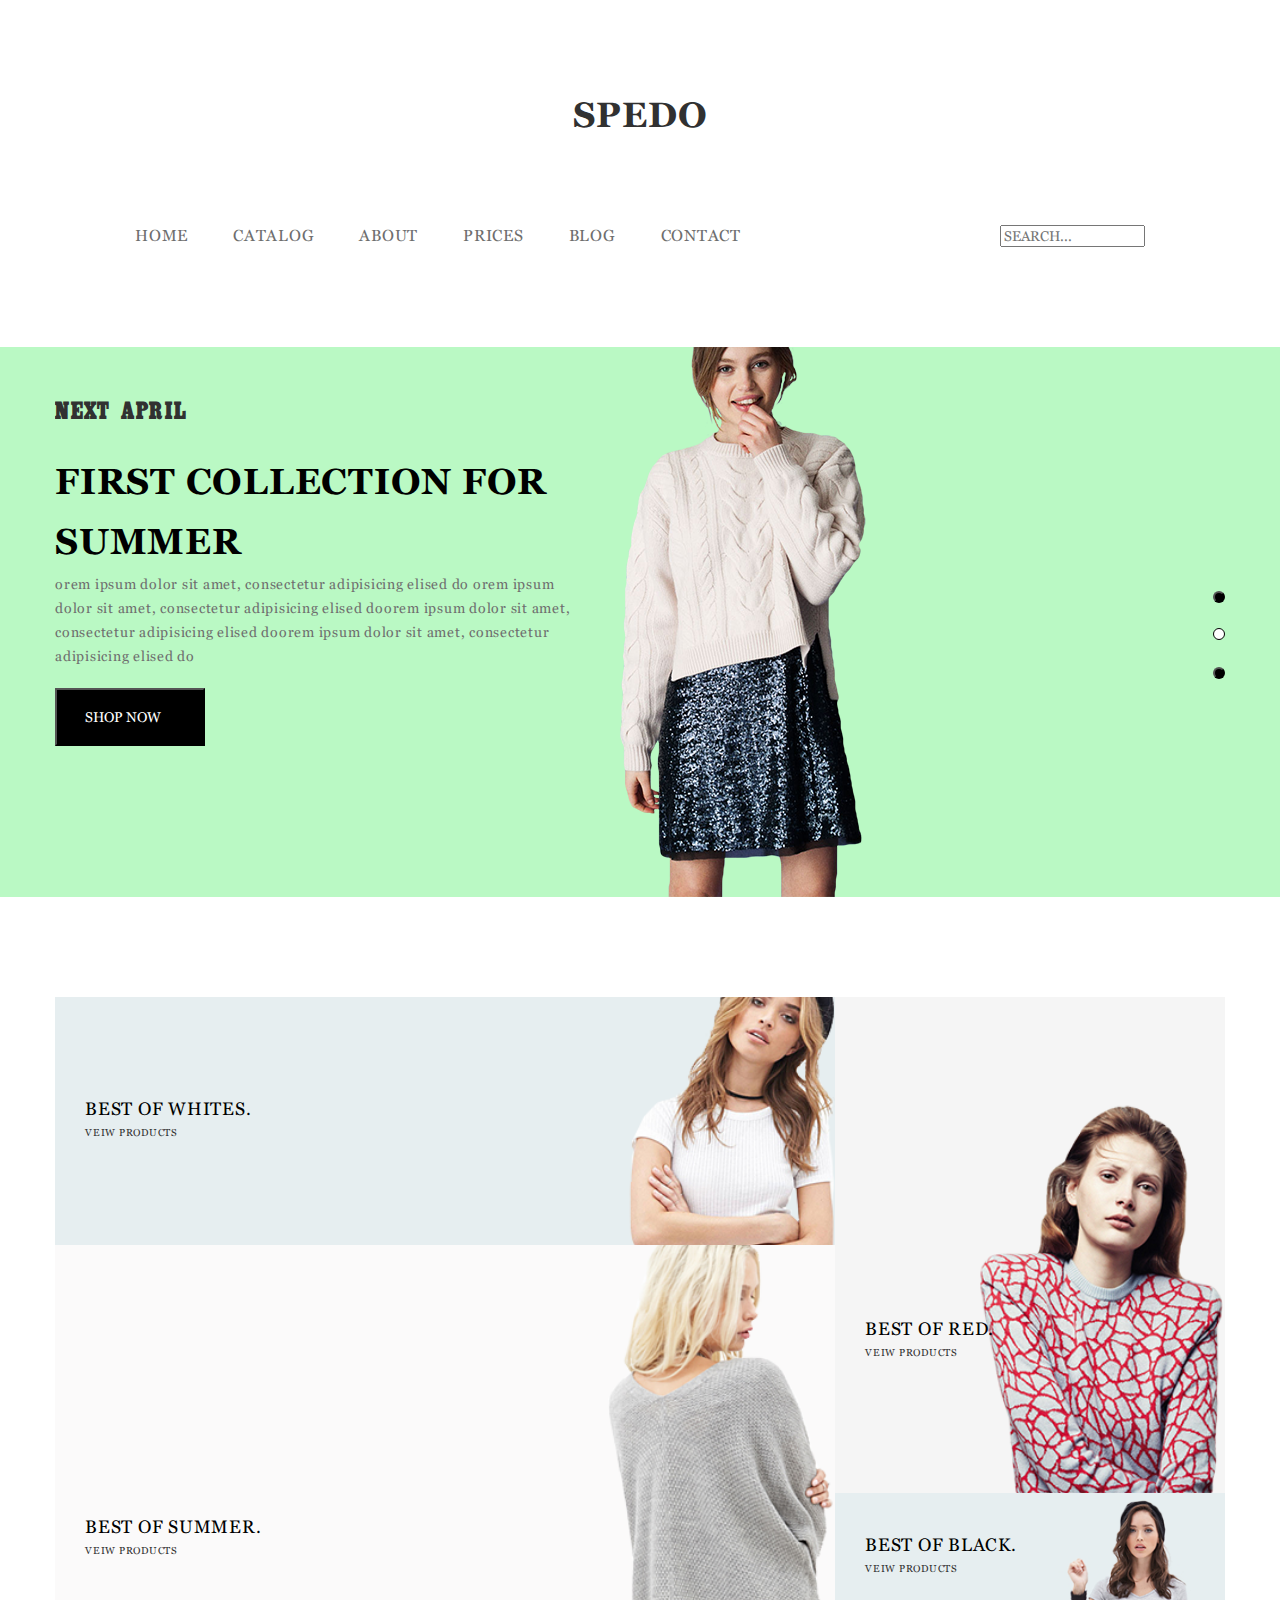
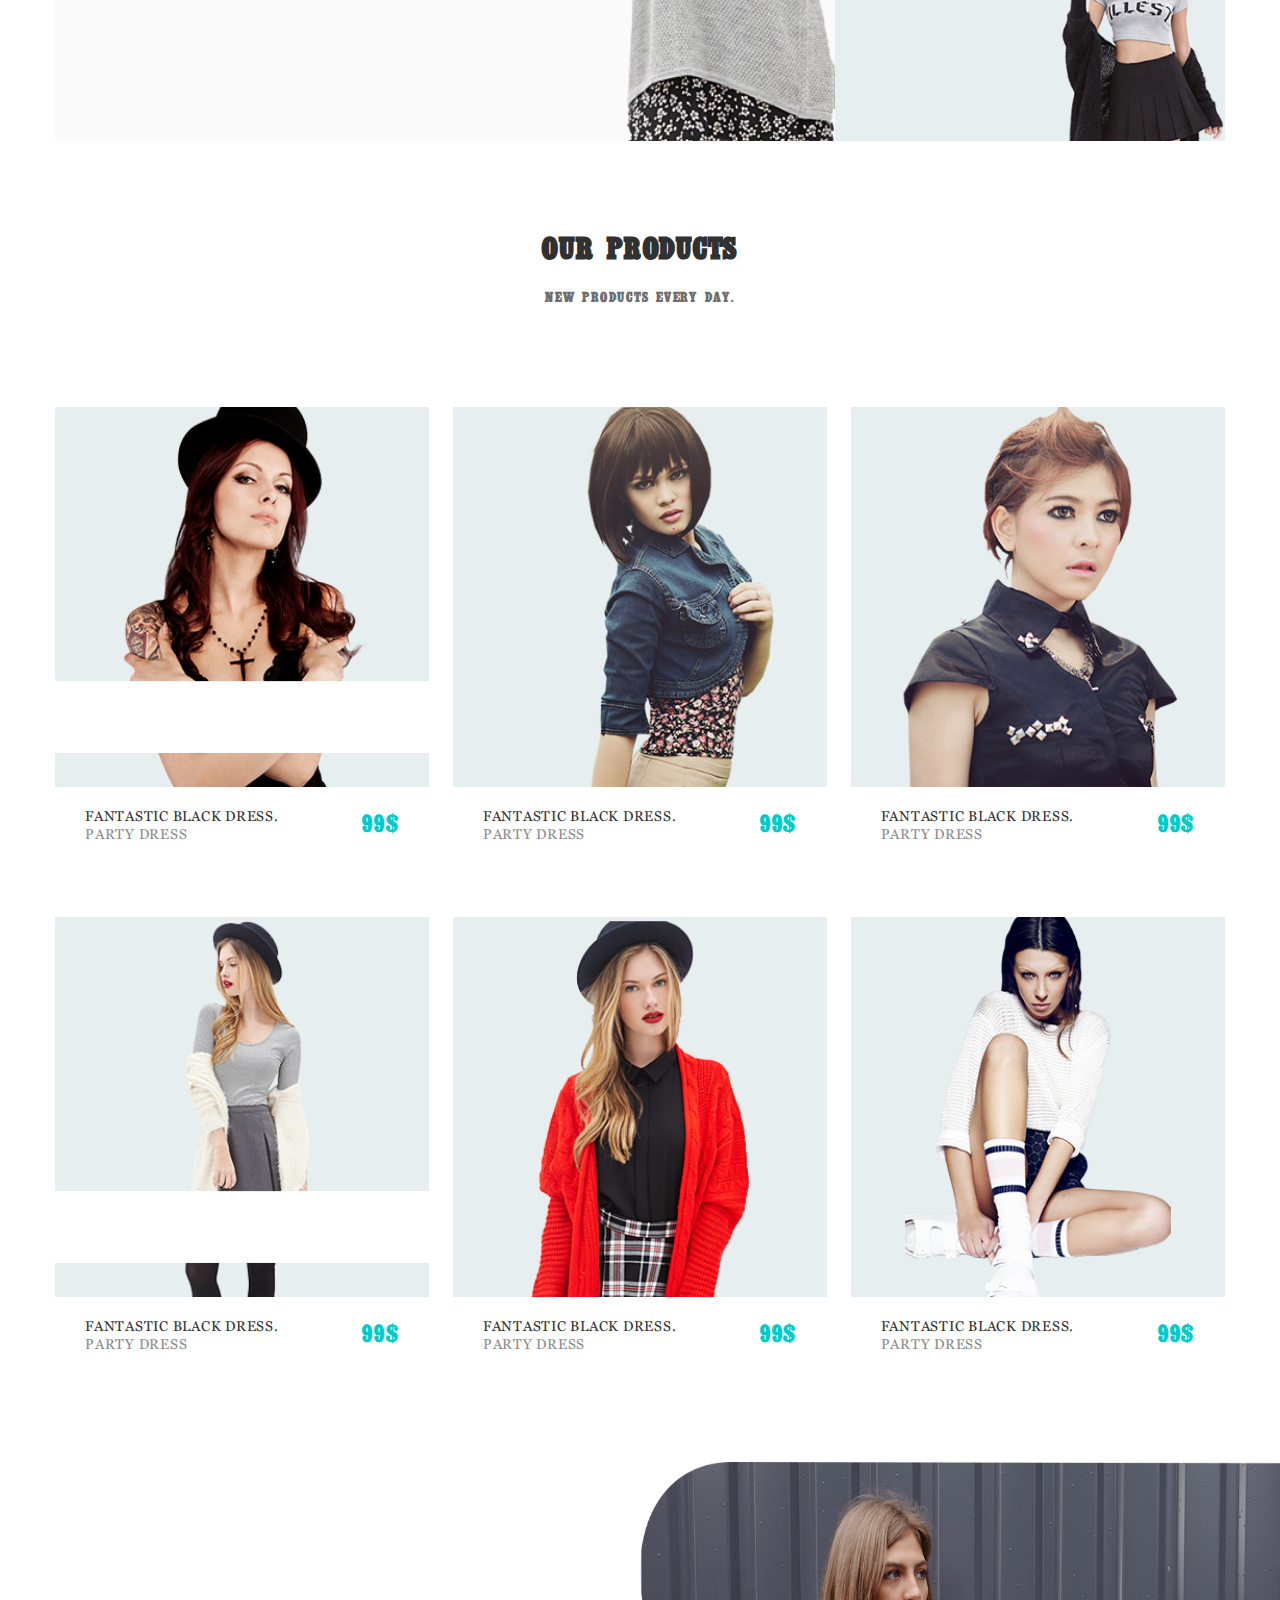
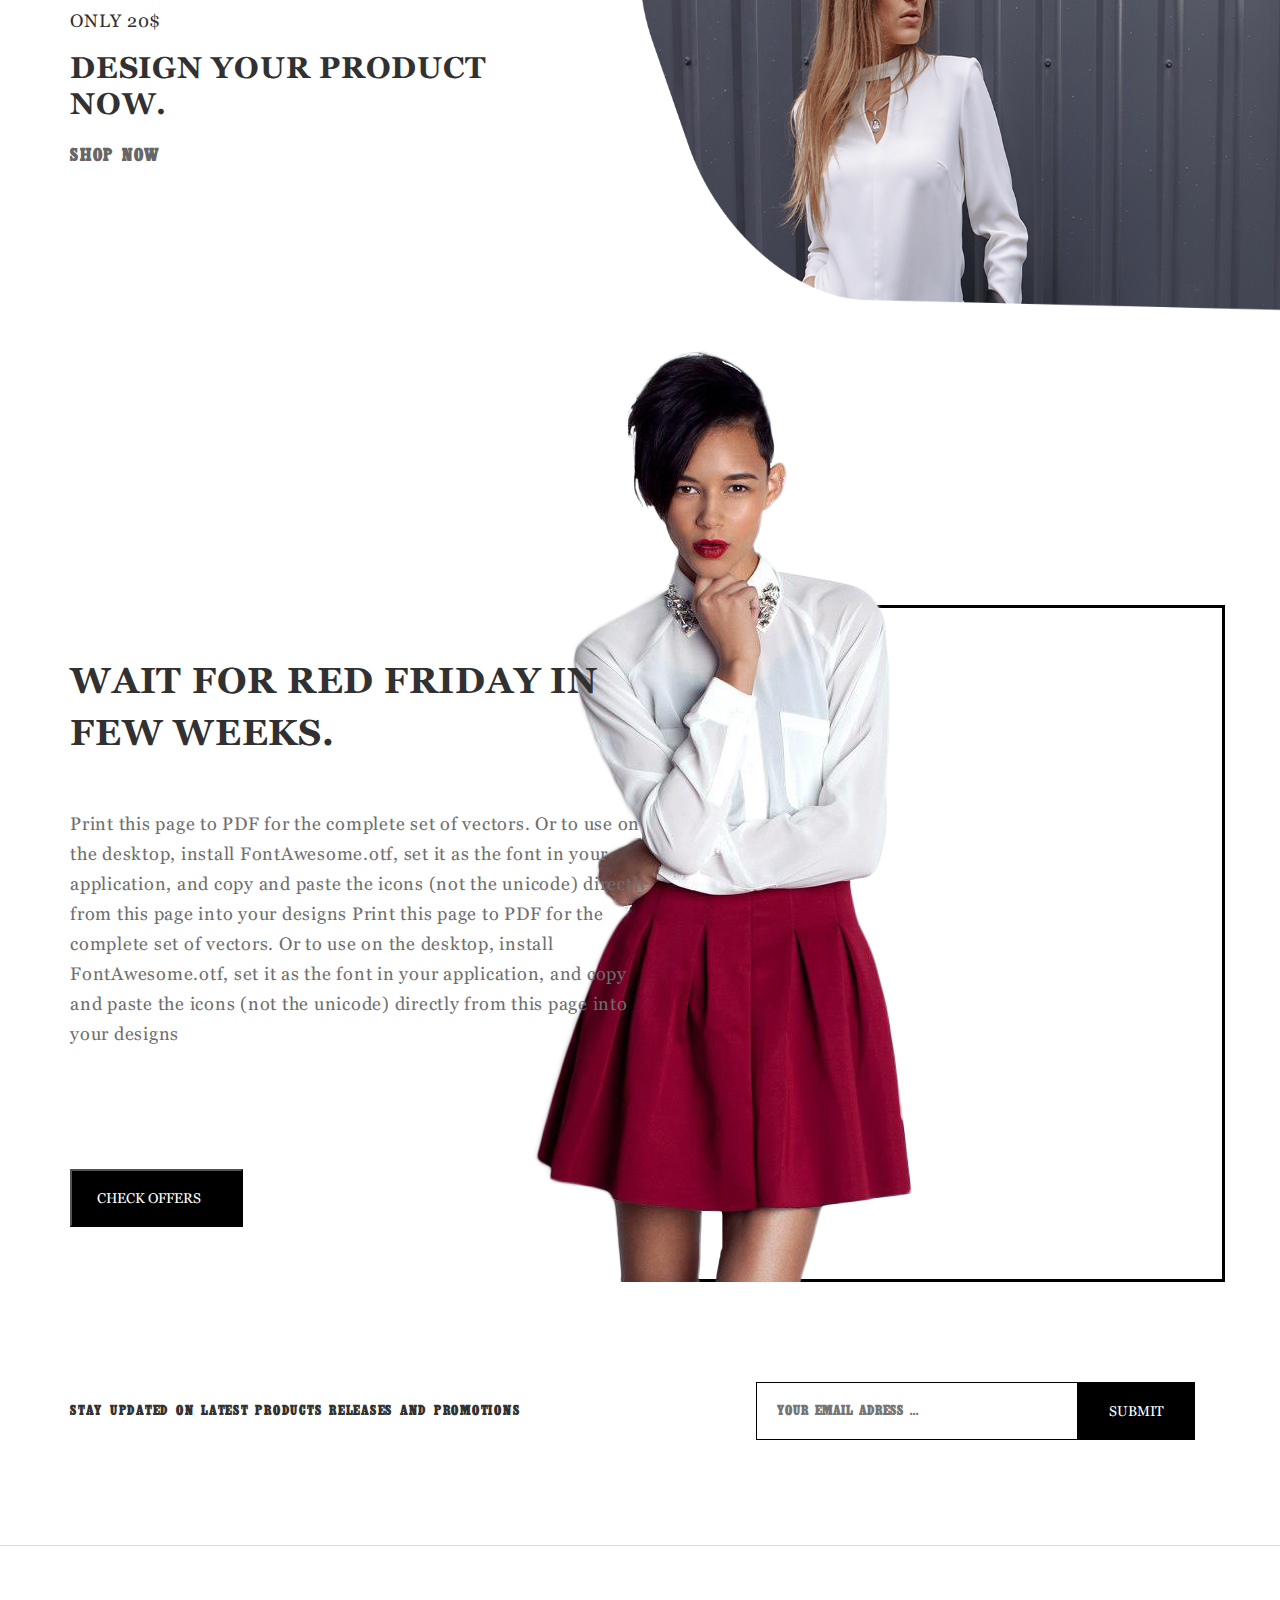
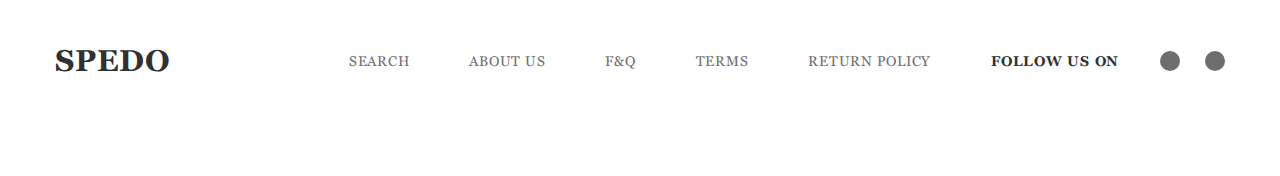
==== commit 910bff20: "Fixed slider" ====
--- a/index.html
+++ b/index.html
@@ -49,28 +49,54 @@
 						</ul>
 					</nav>
 					<div class="header__search">
-						<input type="text" class="header__input" placeholder="SEARCH...">
+						<input type="text" class="header__input" onfocus="this.placeholder=''" onblur = "this.placeholder='SEARCH...'" placeholder="SEARCH...">
 					</div>
 				</div>
 			</div>
 		</header>
 
 		<div class="slider">
-			<div class="container slider__inner">
+			<div class="container slider__wrapper">
 				<button class="slider__btn slider__prev"></button>
-				<div class="slider__block">
-					<div class="slider__content">
-						<div class="slider__time">next april</div>
-						<h3 class="slider__title">fresh collection
-							for summer</h3>
-						<div class="slider__text">orem ipsum dolor sit amet, consectetur adipisicing elised do orem ipsum dolor sit amet, consectetur adipisicing elised doorem ipsum dolor sit amet, consectetur adipisicing elised doorem ipsum dolor sit amet, consectetur adipisicing elised do</div>
-				 		<button class="slider__shop black__button">shop now</button>
-					</div>
-					<div class="slider__image">
-						<img src="images/slider.png" alt="" class="">
-					</div>
-				</div>
 				<button class="slider__btn slider__next"></button>
+				<div class="slider__inner">
+					<div class="slider__block">
+						<div class="slider__content">
+							<div class="slider__time">next april</div>
+							<h3 class="slider__title">first collection
+								for summer</h3>
+							<div class="slider__text">orem ipsum dolor sit amet, consectetur adipisicing elised do orem ipsum dolor sit amet, consectetur adipisicing elised doorem ipsum dolor sit amet, consectetur adipisicing elised doorem ipsum dolor sit amet, consectetur adipisicing elised do</div>
+					 		<button class="slider__shop black__button">shop now</button>
+						</div>
+						<div class="slider__image">
+							
+						</div>
+					</div>
+					<div class="slider__block">
+						<div class="slider__content">
+							<div class="slider__time">next april</div>
+							<h3 class="slider__title">second collection
+								for summer</h3>
+							<div class="slider__text">orem ipsum dolor sit amet, consectetur adipisicing elised do orem ipsum dolor sit amet, consectetur adipisicing elised doorem ipsum dolor sit amet, consectetur adipisicing elised doorem ipsum dolor sit amet, consectetur adipisicing elised do</div>
+					 		<button class="slider__shop black__button">shop now</button>
+						</div>
+						<div class="slider__image">
+							
+						</div>
+					</div>
+					<div class="slider__block">
+						<div class="slider__content">
+							<div class="slider__time">next april</div>
+							<h3 class="slider__title">third collection
+								for summer</h3>
+							<div class="slider__text">orem ipsum dolor sit amet, consectetur adipisicing elised do orem ipsum dolor sit amet, consectetur adipisicing elised doorem ipsum dolor sit amet, consectetur adipisicing elised doorem ipsum dolor sit amet, consectetur adipisicing elised do</div>
+					 		<button class="slider__shop black__button">shop now</button>
+						</div>
+						<div class="slider__image">
+							
+						</div>
+					</div>
+				</div>
 			</div>
 		</div>
 
@@ -420,7 +446,7 @@
 			<div class="container form__inner">
 				<div class="form__text">stay updated on latest products releases and promotions</div>
 				<form action="#" class="form__intputs">
-					<input type="email" class="form__email" placeholder="your email adress ...">
+					<input type="email" class="form__email" onfocus="this.placeholder=''" onblur = "this.placeholder='your email adress ...'" placeholder="your email adress ...">
 					<input class ="form__submit"type="submit" value="submit">
 				</form>
 			</div>
--- a/css/styles.css
+++ b/css/styles.css
@@ -131,7 +131,7 @@
 	text-decoration: underline;
 }
 .header__search {
-
+	/*background-color: #fff;*/
 }
 .header__input {}
 .header__inner-list {
@@ -146,18 +146,51 @@
 
 .slider {
 	background-color: #baf9c4;
+	padding: 50px 35px;
 	margin-bottom: 100px;
-}
-.container {}
+	background-image: url(../images/slider.png);
+	background-repeat: no-repeat;
+	background-position: 60% 100%;
+}
+.slider__wrapper {
+	height: 450px;
+	overflow: hidden;
+	position: relative;
+}
+.slider__wrapper:after {
+	content: '';
+	position: absolute;
+	top: 50%;
+	right: 0px;
+	transform: translateY(50%);
+	width: 10px;
+	height: 10px;
+	border-radius: 50%;
+	border: 1px solid #000;
+	padding: 0;
+	background-color: #fff;
+}
 .slider__inner {
-	padding: 100px 95px;
+	transition: margin-top 0.7s ease-out;
 }
 .slider__btn {
 	position: absolute;
-}
-.slider__prev {}
+	right: 0px;
+	width: 12px;
+	height: 12px;
+	border-radius: 50%;
+	padding: 0;
+	background-color: #000;
+}
+.slider__prev {
+	top: 43%;
+}
+.slider__next {
+	top: 60%;
+}
 .slider__block {
 	display: flex;
+	height: 450px;
 }
 .slider__content {
 	/*display: flex;*/
@@ -206,12 +239,7 @@
 }
 .slider__image {
 	flex-basis: 50%;
-	margin:-180px 0 -180px;
-}
-.slider__image img {
-
-}
-.slider__next {}
+}
 
 /********bests*****************/
 
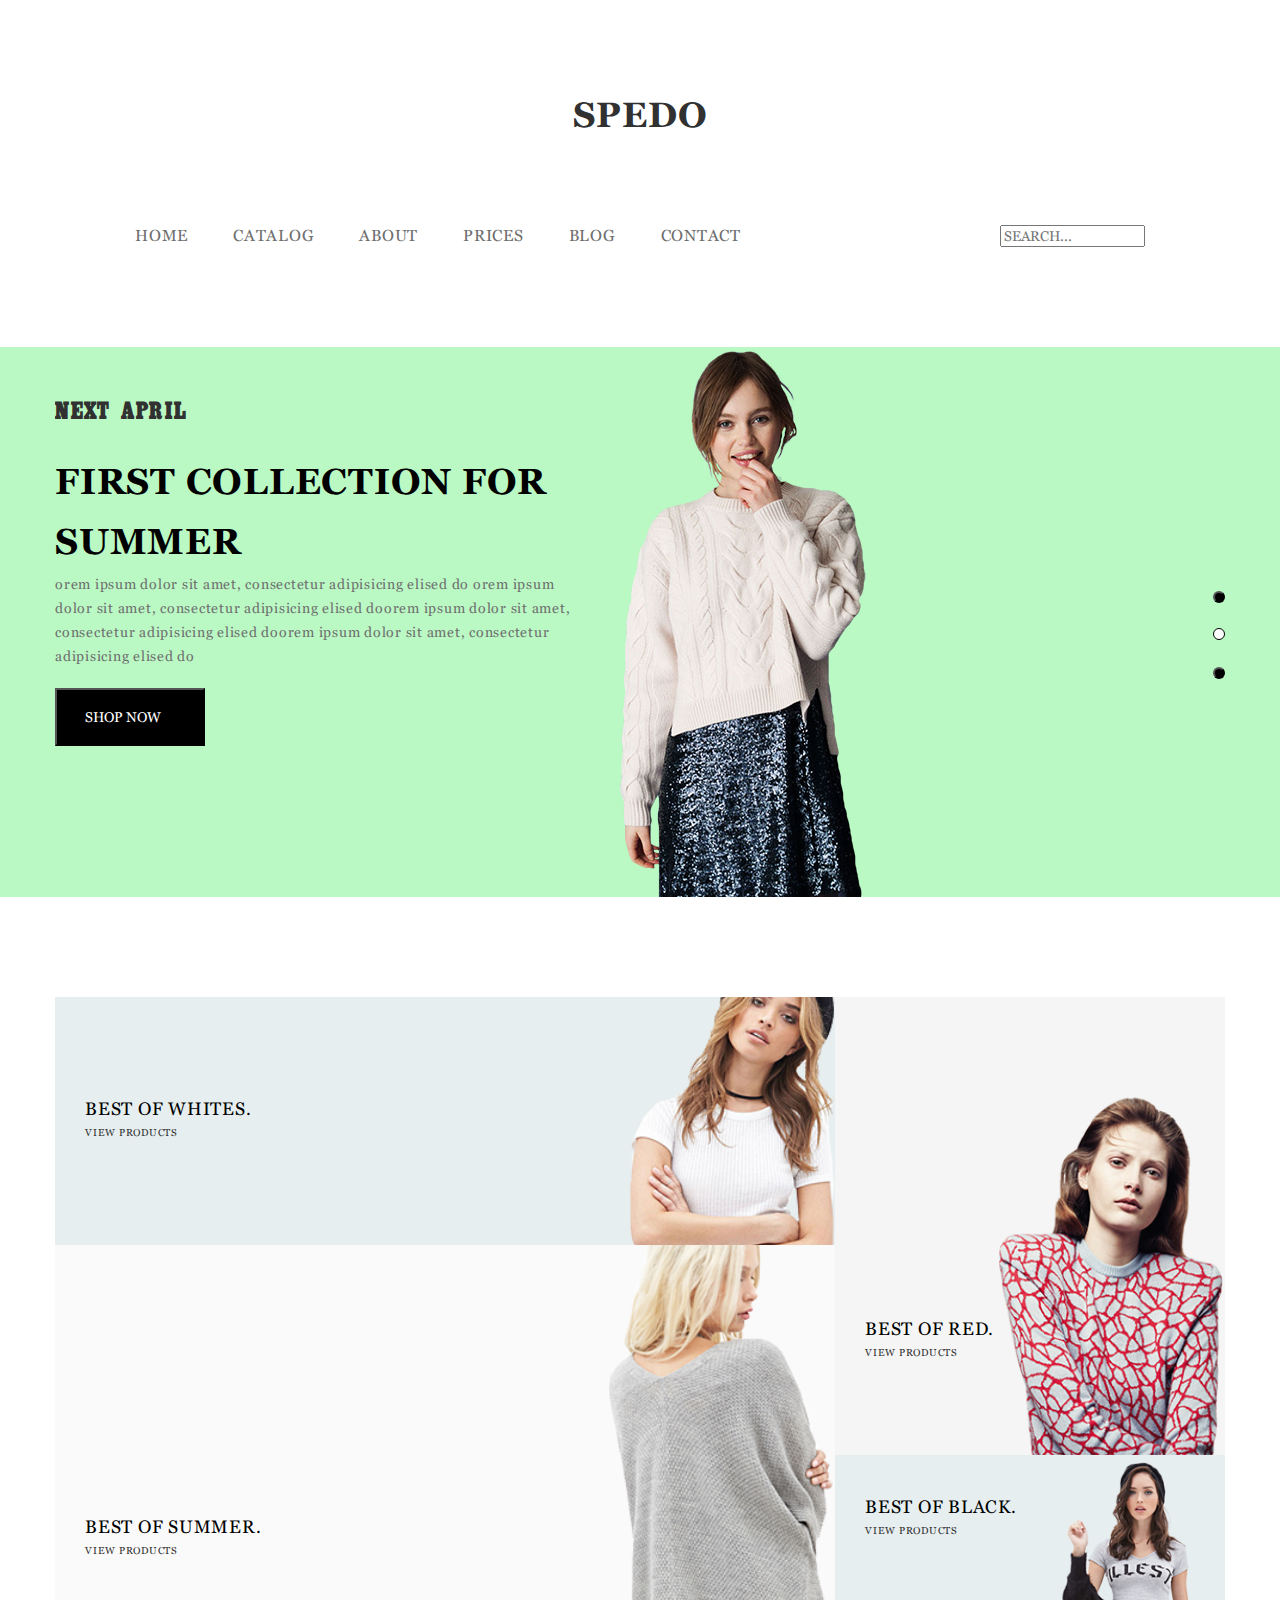
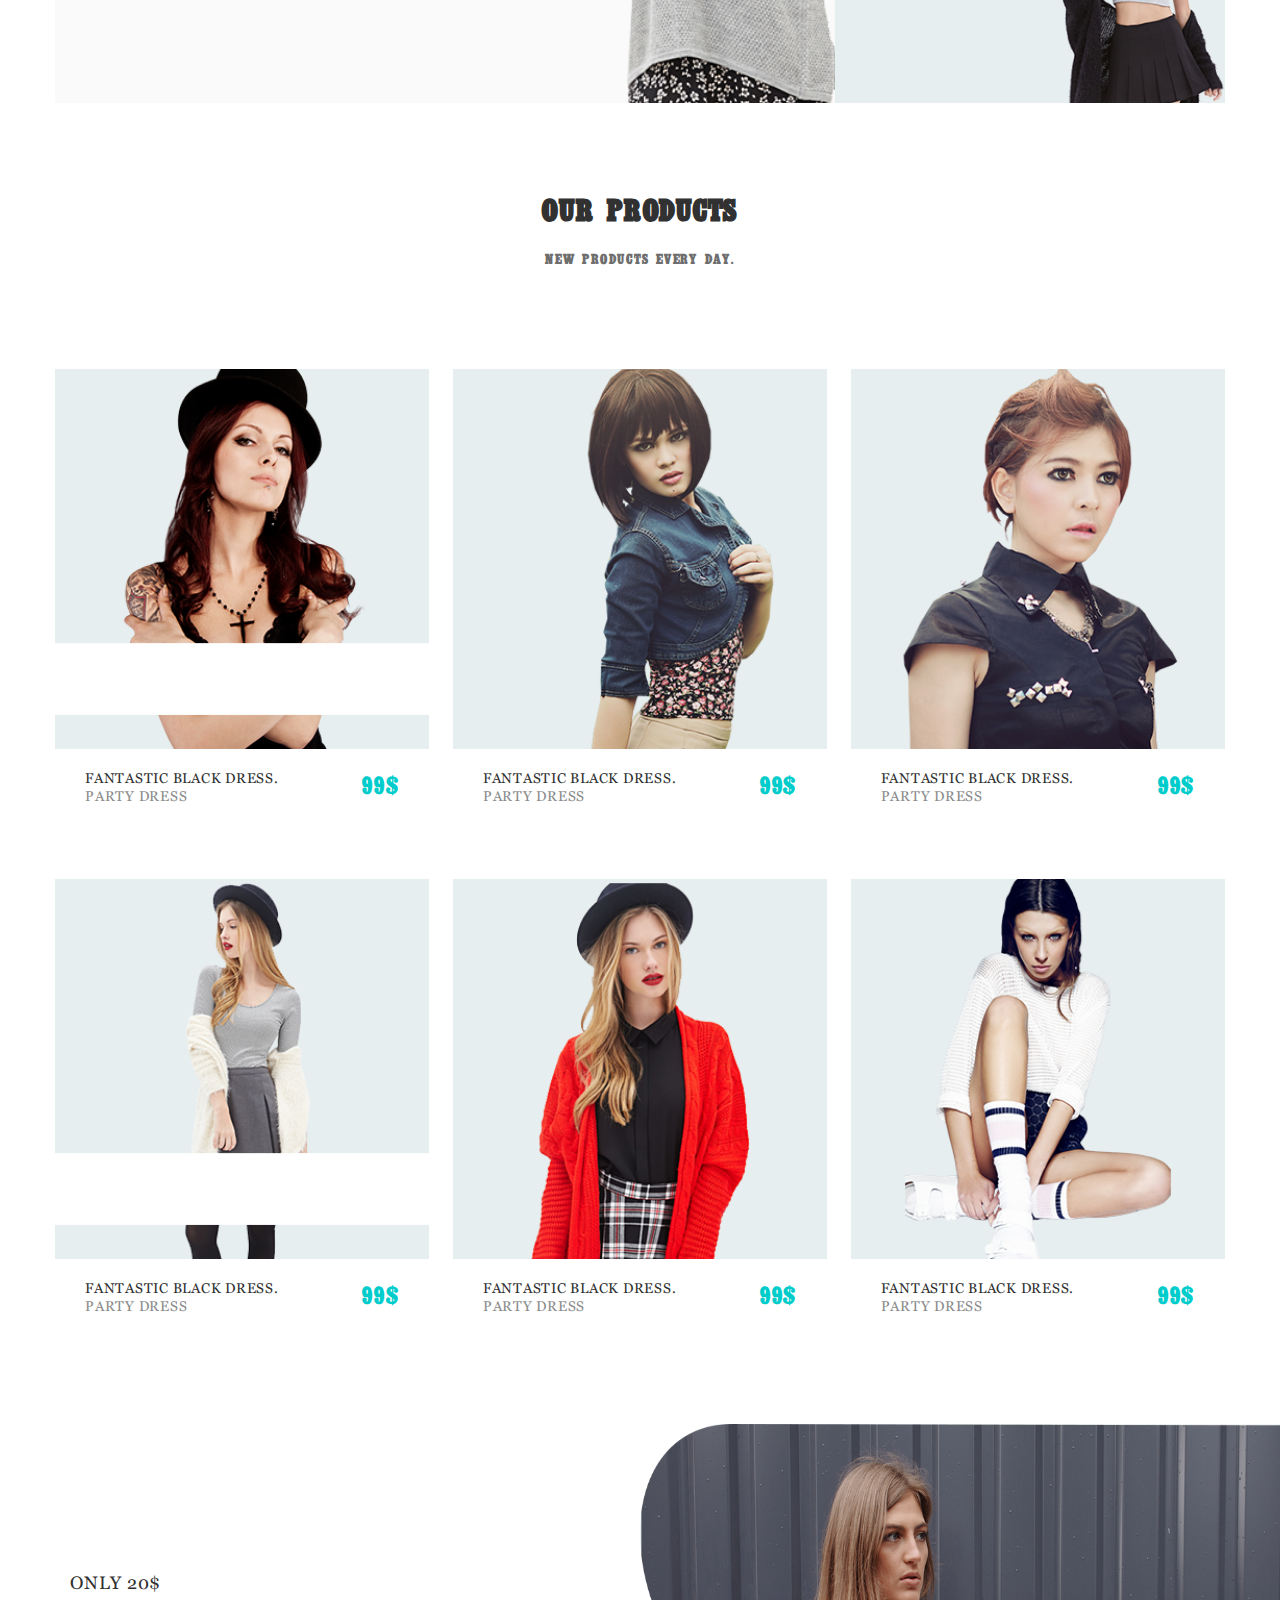
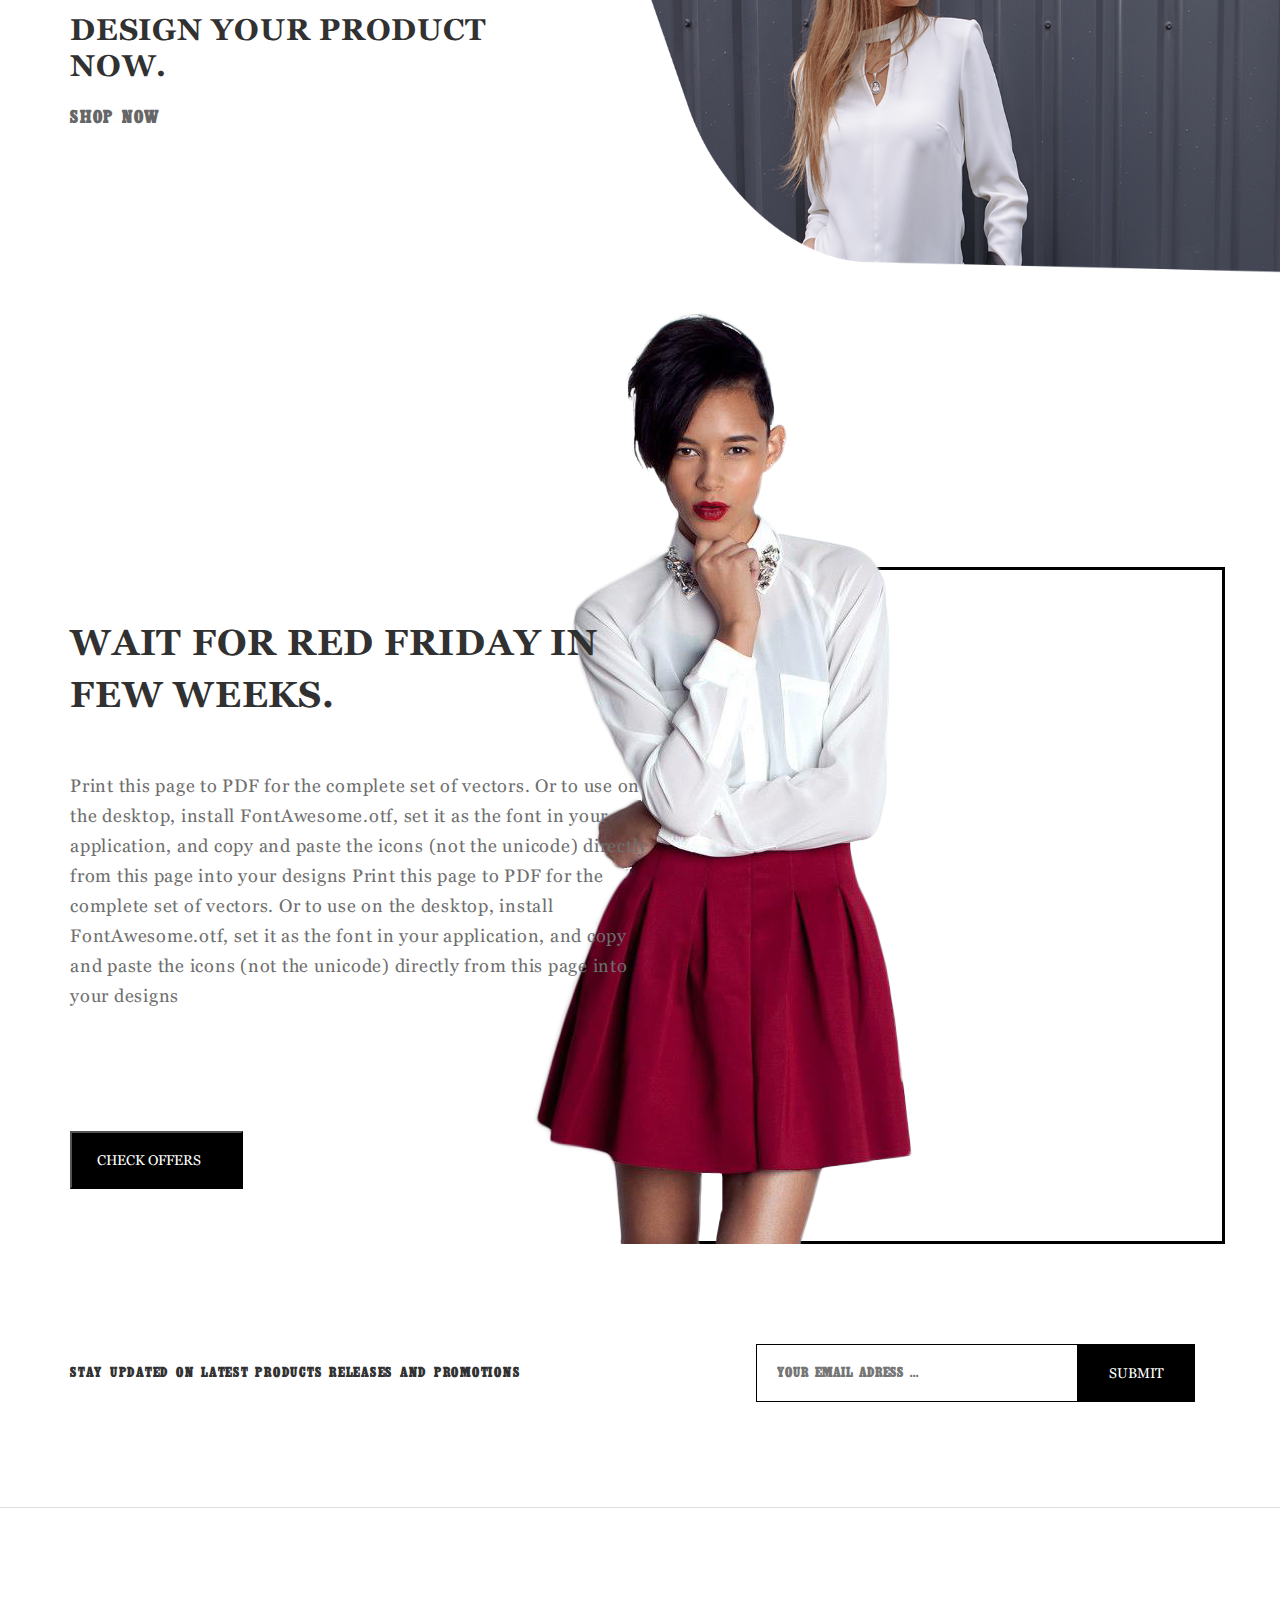
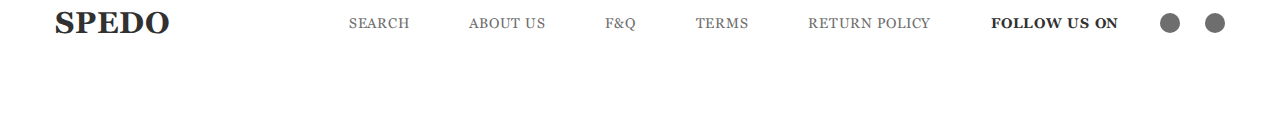
==== commit 5d4366f3: "Made resposibility 1" ====
--- a/index.html
+++ b/index.html
@@ -106,32 +106,32 @@
 					<div class="bests__item-title">
 					best of whites.
 					</div>
-					<a href="#" class="best__item-link">
-						veiw products
+					<a href="#" class="bests__item-link">
+						view products
 					</a>
 				</div>
 				<div class="bests__item bests__item_2">
 						<div class="bests__item-title">
 						best of red.
 						</div>
-						<a href="#" class="best__item-link">
-							veiw products
+						<a href="#" class="bests__item-link">
+							view products
 						</a>
 				</div>
 				<div class="bests__item bests__item_3">
 						<div class="bests__item-title">
 						best of summer.
 						</div>
-						<a href="#" class="best__item-link">
-							veiw products
+						<a href="#" class="bests__item-link">
+							view products
 						</a>
 				</div>
 				<div class="bests__item bests__item_4">
 						<div class="bests__item-title">
 						best of black.
 						</div>
-						<a href="#" class="best__item-link">
-							veiw products
+						<a href="#" class="bests__item-link">
+							view products
 						</a>
 				</div>
 			</div>
--- a/css/styles.css
+++ b/css/styles.css
@@ -150,12 +150,51 @@
 	margin-bottom: 100px;
 	background-image: url(../images/slider.png);
 	background-repeat: no-repeat;
-	background-position: 60% 100%;
+	background-position: 60% 0%;
+}
+@media(max-width :768px) {
+	.slider {
+		padding-bottom: 15px;
+		margin-bottom: 50px
+	}
+}
+@media(max-width :680px) {
+	.slider {
+		background-position: 80% 0%;
+		padding-top: 25px;
+		margin-bottom: 25px;
+	}
+}
+@media(max-width :570px) {
+	.slider {
+		background-position: 100% 0
+	}
+}
+@media(max-width :500px) {
+	.slider {
+		margin-bottom: 5px;
+	}
+}
+@media(max-width :435px) {
+	.slider {
+		background-image: none;
+		padding: 0px 15px;
+	}
 }
 .slider__wrapper {
 	height: 450px;
 	overflow: hidden;
 	position: relative;
+}
+@media(max-width :570px) {
+	.slider__wrapper {
+		height: 350px;
+	}
+}
+@media(max-width :400px) {
+	.slider__wrapper {
+		height: 300px;
+	}
 }
 .slider__wrapper:after {
 	content: '';
@@ -192,6 +231,16 @@
 	display: flex;
 	height: 450px;
 }
+@media(max-width :570px) {
+	.slider__block {
+		height: 350px;
+	}
+}
+@media(max-width :400px) {
+	.slider__block {
+		height: 300px;
+	}
+}
 .slider__content {
 	/*display: flex;*/
 	flex-direction: column;
@@ -199,6 +248,16 @@
 	flex-basis: 50%;
 	margin-right: 100px;
 }
+@media(max-width :570px) {
+	.slider__content {
+		flex-basis: auto;
+	}
+}
+@media(max-width :435px) {
+	.slider__content {
+		margin-right: 0;
+	}
+}
 .slider__time {
 	font-family:Cairo, sans-serif;
 	font-size: 24px;
@@ -207,6 +266,17 @@
 	margin-bottom: 25px;
 	text-transform: uppercase;
 }
+@media(max-width :570px) {
+	.slider__time {
+		margin-bottom: 5px
+	}
+}
+@media(max-width :680px) {
+	.slider__time {
+		font-size: 20px;
+		margin-bottom: 15px;
+	}
+}
 .slider__title {
 	font-size: 36px;
 	line-height: 60px;
@@ -215,13 +285,39 @@
 	margin: 0;
 	text-transform: uppercase;
 }
+@media(max-width :768px) {
+	.slider__title {
+		font-size: 30px;
+		line-height: 40px;
+	}
+}
+@media(max-width :680px) {
+	.slider__title {
+		font-size: 25px;
+		line-height: 30px;
+	}
+}
+@media(max-width :500px) {
+	.slider__title {
+		margin-bottom: 5px;
+	}
+}
 .slider__text {
 	line-height: 24px;
 	font-weight: normal;
 	color: #6e6e6e;
 	min-height: auto;
 	margin-bottom: 20px
-
+}
+@media(max-width :680px) {
+	.slider__text {
+		line-height: 20px;
+	}
+}
+@media(max-width :570px) {
+	.slider__text {
+		color: #000
+	}
 }
 .black__button {
 	background-color: #000;
@@ -233,6 +329,16 @@
 	text-transform: uppercase;
 	transition: all 0.5s ease;
 }
+@media(max-width :680px) {
+	.black__button {
+		line-height: 18px;
+	}
+}
+@media(max-width :570px) {
+	.black__button {
+		padding: 10px 20px 10px 15px;
+	}
+}
 .black__button:hover {
 	background-color: #6e6e6e;
 	cursor: pointer;
@@ -240,16 +346,26 @@
 .slider__image {
 	flex-basis: 50%;
 }
+@media(max-width :570px) {
+	.slider__image {
+		flex-basis: auto;
+	}
+}
 
 /********bests*****************/
 
 .bests {
 	margin-bottom: 100px;
+}
+@media(max-width :768px) {
+	.bests {
+		margin-bottom: 50px;
+	}
 }
 .bests__inner {
 	display: grid;
 	grid-template-columns: repeat(6, 1fr);
-	grid-template-rows: repeat(3, 1fr);
+	grid-auto-rows: repeat(3, 1fr);
 }
 .bests__item {
 	background-position: right;
@@ -257,6 +373,16 @@
 	background-repeat: no-repeat;
 	transition: all 0.3s ease;
 }
+@media(max-width: 900px) {
+	.bests__item {
+		opacity: 0.8;
+	}
+}
+@media(max-width: 605px) {
+	.bests__item {
+		background-position: top right;
+	}
+}
 .bests__item:hover {
 	transform: scale(110%);
 	z-index: 2;
@@ -267,24 +393,92 @@
 	grid-row: 1 / 2;
 	padding: 100px 0px 100px 30px;
 }
+@media(max-width: 768px) {
+	.bests__item_1 {
+		padding: 50px 0px 50px 30px;
+	}
+}
+@media(max-width: 605px) {
+	.bests__item_1 {
+		grid-row: 1 / 2;
+		grid-column: 1 / 7;
+		padding: 140px 0px 50px 30px;
+	}
+}
+@media(max-width: 425px) {
+	.bests__item_1 {
+		padding: 60px 0px 30px 30px;
+	}
+}
 .bests__item_2 {
 	background-image: url(../images/bests2.png);
 	grid-column: 5 / 7;
 	grid-row: 1 / 3;
 	padding: 320px 0px 40px 30px;
 }
+@media(max-width: 768px) {
+	.bests__item_2 {
+		padding: 80px 0px 20px 30px;
+	}
+}
+@media(max-width: 605px) {
+	.bests__item_2 {
+		grid-row: 2 / 3;
+		grid-column: 1 / 7;
+		padding: 140px 0px 50px 30px;
+	}
+}
+@media(max-width: 425px) {
+	.bests__item_2 {
+		padding: 60px 0px 30px 30px;
+		background-position: left;
+	}
+}
 .bests__item_3 {
 	background-image: url(../images/bests3.png);
 	grid-column: 1 / 5;
 	grid-row: 2 / 4;
 	padding: 270px 0px 140px 30px;
 }
+@media(max-width: 768px) {
+	.bests__item_3 {
+		padding: 140px 0px 50px 30px;
+	}
+}
+@media(max-width: 605px) {
+	.bests__item_3 {
+		grid-row: 3 / 4;
+		grid-column: 1 / 7;
+	}
+}
+@media(max-width: 425px) {
+	.bests__item_3 {
+		padding: 60px 0px 30px 30px;
+	}
+}
 .bests__item_4 {
 	background-image: url(../images/bests4.png);
 	grid-column: 5 / 7;
 	grid-row: 3 / 4;
 	padding: 40px 0px 160px 30px
 }
+@media(max-width: 768px) {
+	.bests__item_4 {
+		padding: 70px 0px 60px 30px;
+	}
+}
+@media(max-width: 605px) {
+	.bests__item_4 {
+		grid-row: 4 / 5;
+		grid-column: 1 / 7;
+		padding: 140px 0px 50px 30px;
+	}
+}
+@media(max-width: 425px) {
+	.bests__item_4 {
+		padding: 60px 0px 30px 30px;
+	}
+}
 .bests__item-title {
 	font-size: 18px;
 	line-height: 24px;
@@ -292,10 +486,20 @@
 	text-transform: uppercase;
 	color: #000;
 }
-.best__item-link {
+@media(max-width: 1024px) {
+	.bests__item-title {
+		font-weight: bold
+	}
+}
+.bests__item-link {
 	font-size: 10px;
 	line-height: 24px;
 	text-transform: uppercase;
+}
+@media(max-width: 1024px) {
+	.bests__item-link {
+		font-weight: bold
+	}
 }
 .best__item-link:hover {
 	text-decoration: underline;
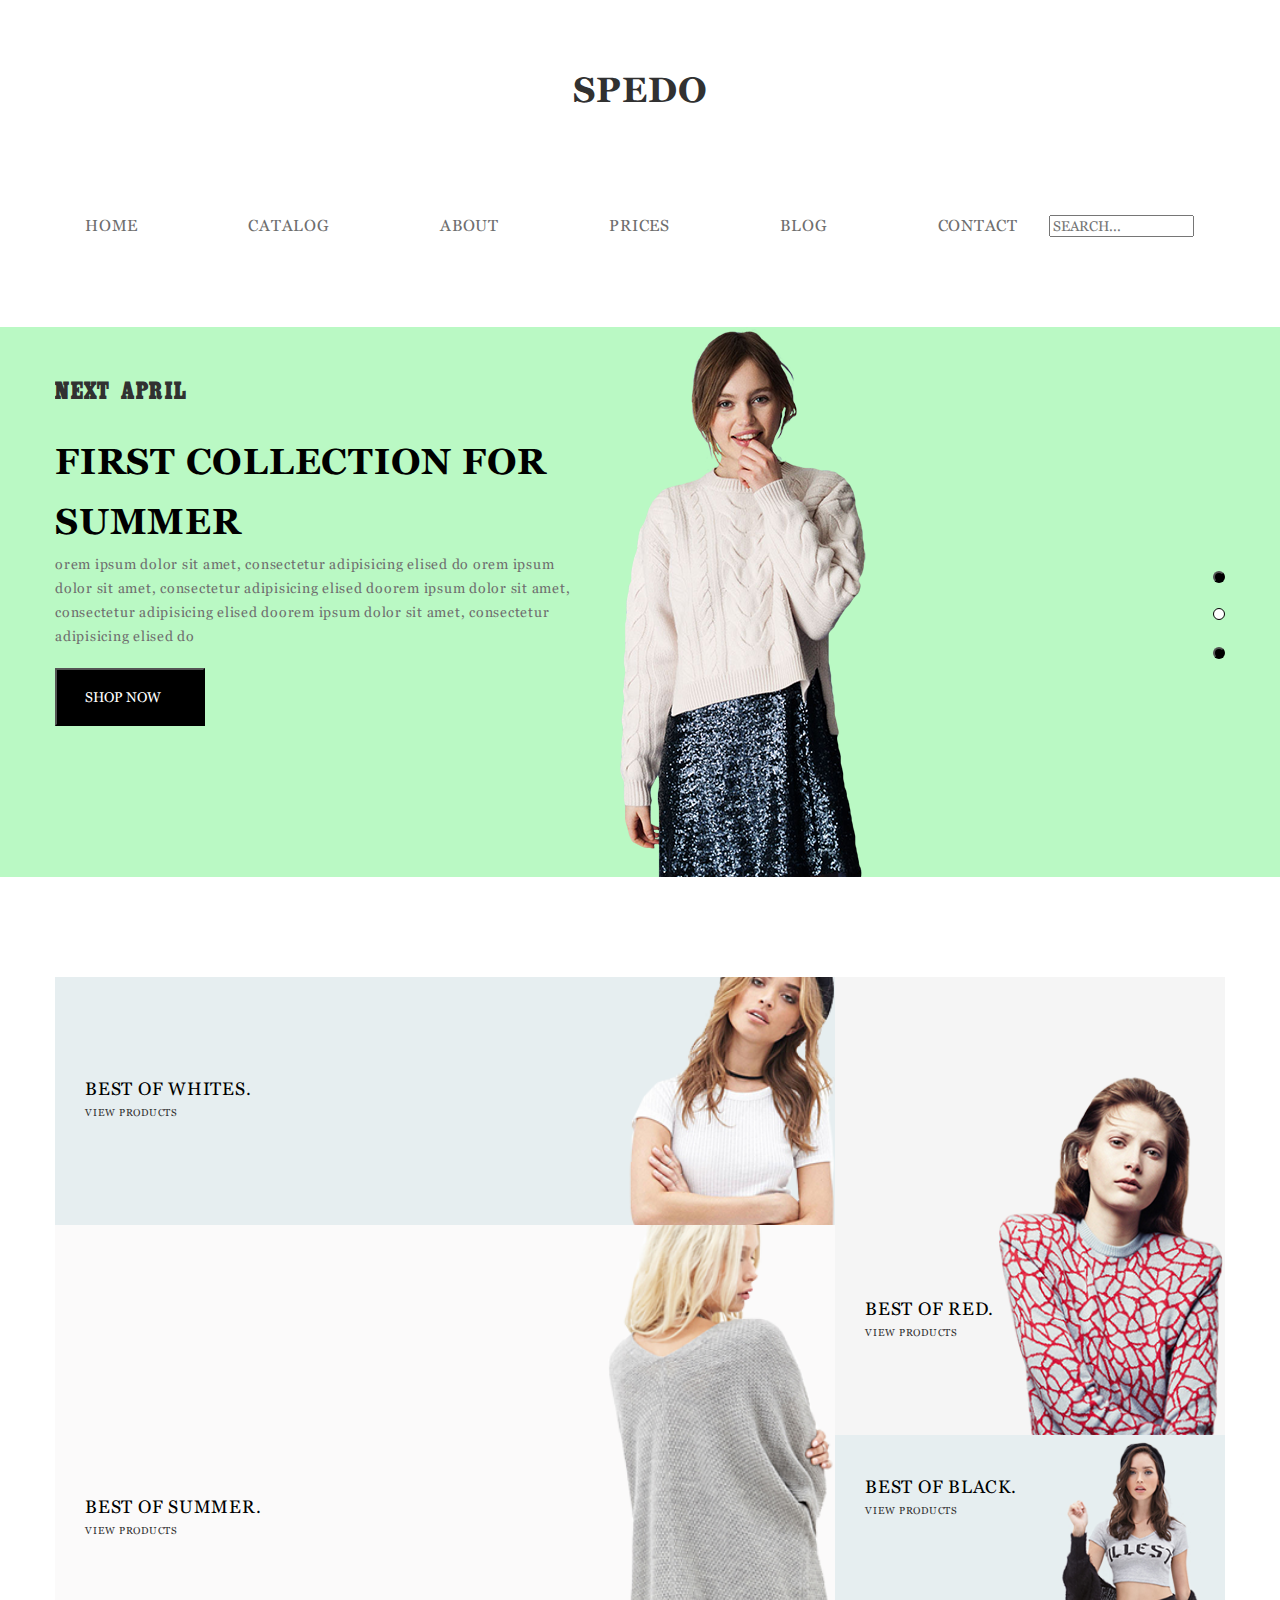
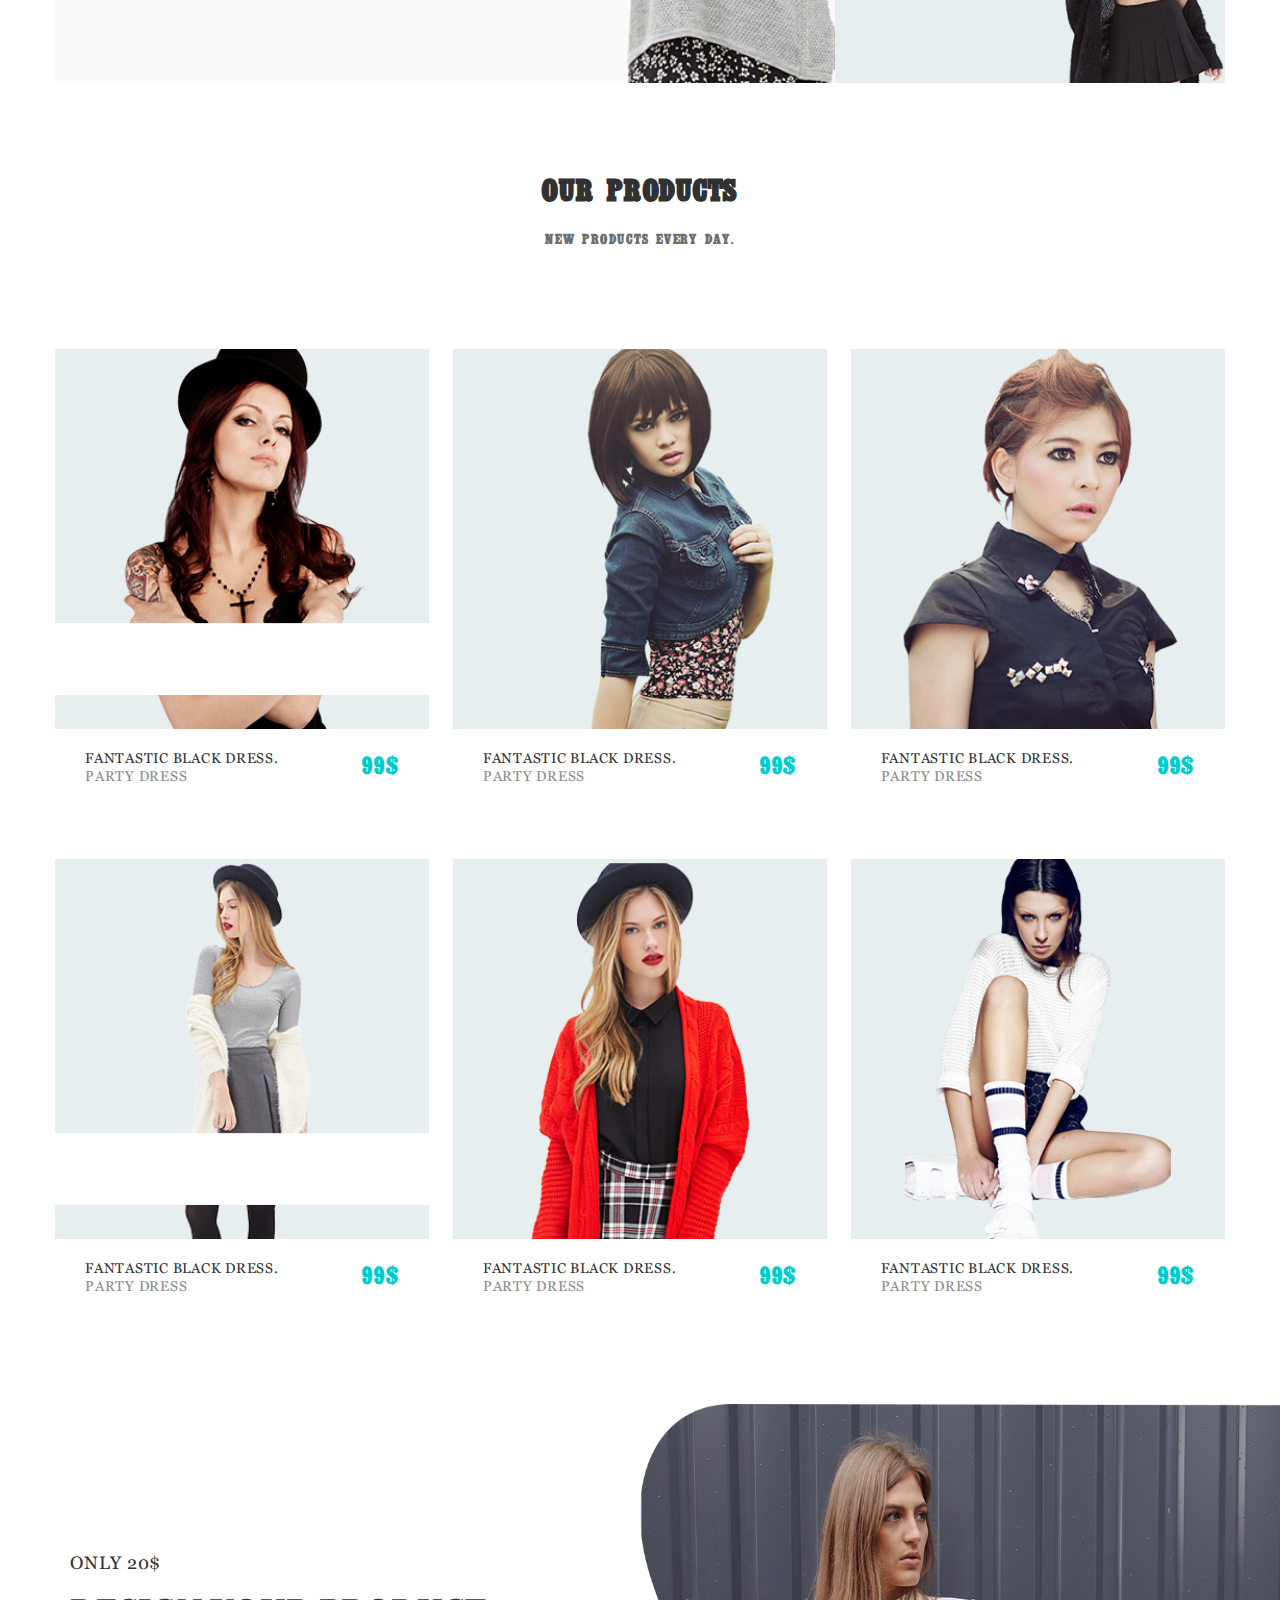
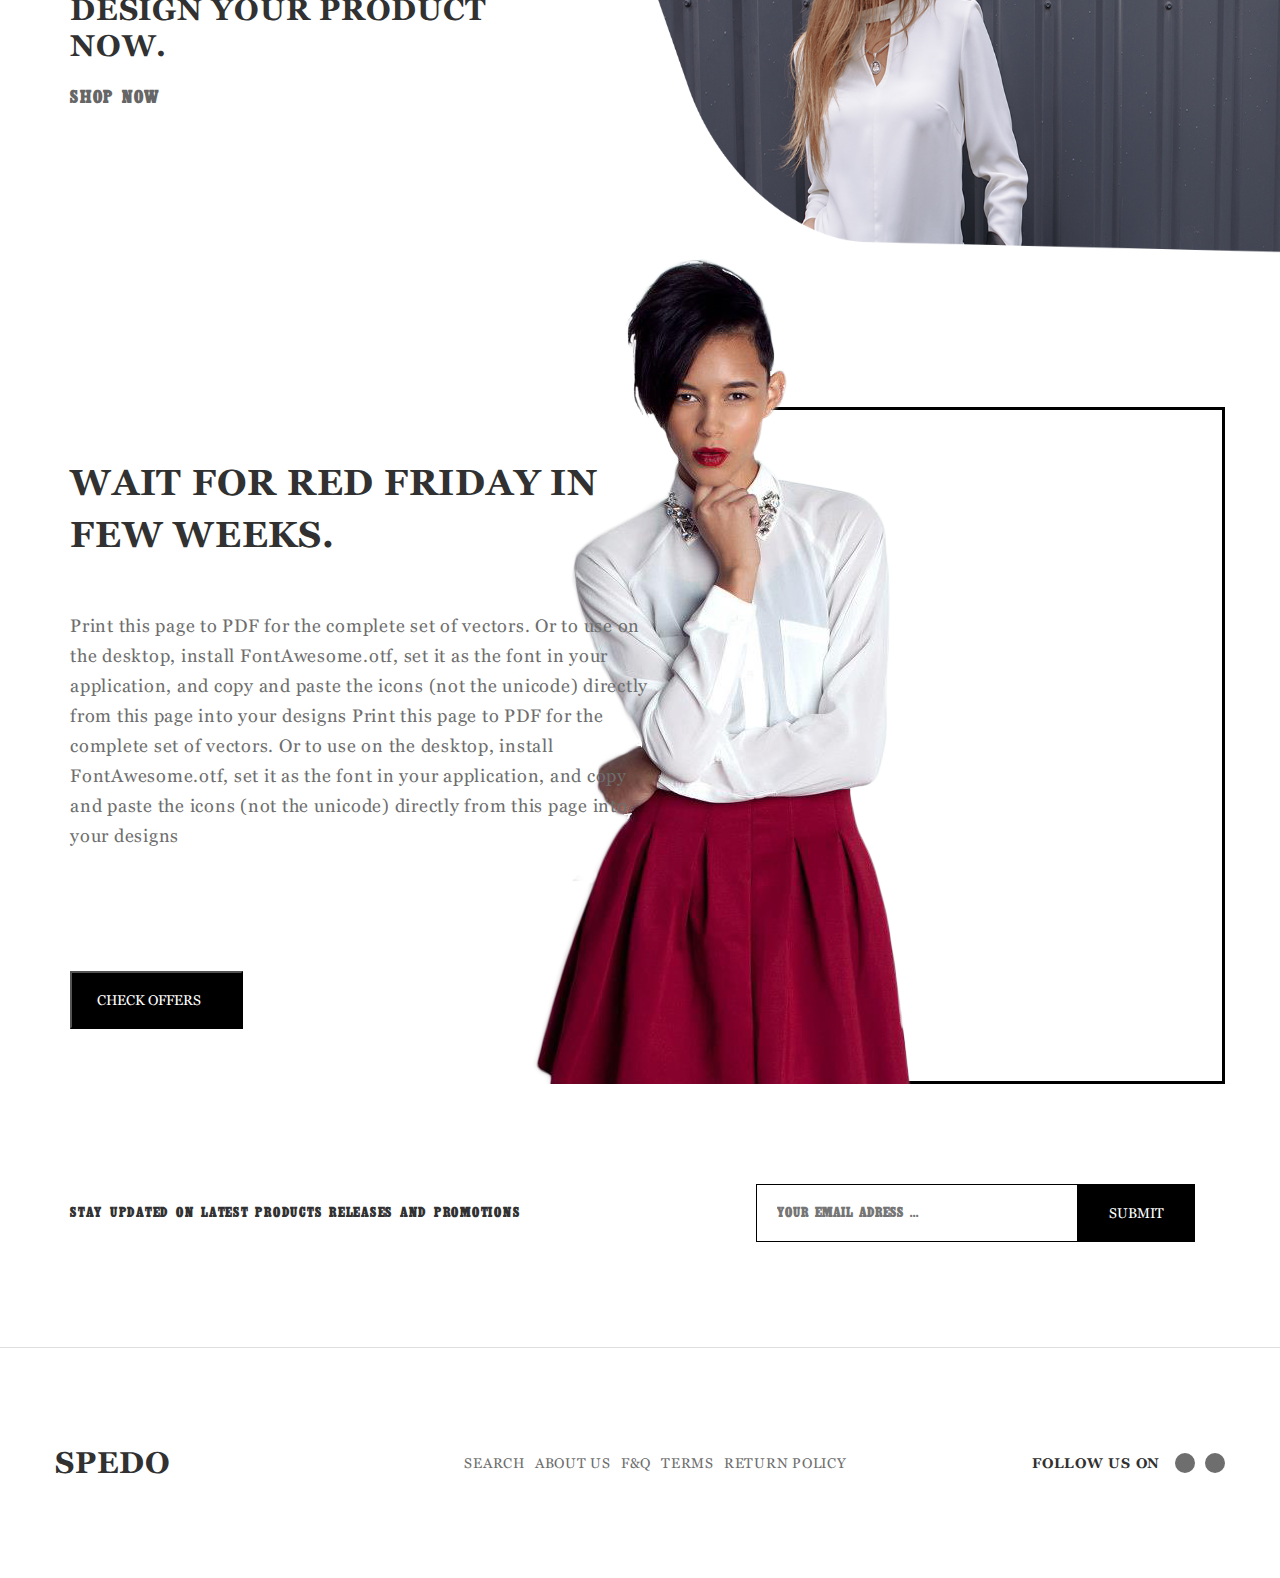
==== commit 02e1cf82: "Ended adaptiation" ====
--- a/index.html
+++ b/index.html
@@ -51,6 +51,9 @@
 					<div class="header__search">
 						<input type="text" class="header__input" onfocus="this.placeholder=''" onblur = "this.placeholder='SEARCH...'" placeholder="SEARCH...">
 					</div>
+					<div class="header__accordeon">
+						
+					</div>
 				</div>
 			</div>
 		</header>
--- a/css/styles.css
+++ b/css/styles.css
@@ -64,17 +64,52 @@
 	max-width: 1170px;
 	margin: 0 auto;
 }
+/********************header*******************/
 
 .header {
 	padding: 100px 135px;
 }
-
+@media(max-width :1440px) {
+	.header {
+		padding: 75px 85px;
+	}
+}
+@media(max-width :1024px) {
+	.header {
+		padding: 50px 60px;
+	}
+}
+@media(max-width :762px) {
+	.header {
+		padding: 30px 40px;
+	}
+}
+@media(max-width :425px) {
+	.header {
+		padding: 20px 30px;
+	}
+}
 .header__top {
 	display: flex;
 	justify-content: center;
 	align-items: center;
 	margin-bottom: 95px;
 }
+@media(max-width :1024px) {
+	.header__top {
+		margin-bottom: 60px;
+	}
+}
+@media(max-width :762px) {
+	.header__top {
+		margin-bottom: 40px;
+	}
+}
+@media(max-width :762px) {
+	.header__top {
+		margin-bottom: 20px;
+	}
+}
 .header__logo {
 	font-size: 35px;
 	line-height: 30px;
@@ -85,22 +120,43 @@
 	display: flex;
 	justify-content: space-between;
 	align-items: center;
+	flex-wrap: wrap-reverse;
 }
 .header__nav {
-	min-width: 60%;
+	/*min-width: 60%;*/
+	flex: 1 0 70%;
+	margin-right: 20px;
+}
+@media(max-width :650px) {
+	.header__nav {
+		display: none;
+	}
 }
 .header__list {
 	display: flex;
 	justify-content: space-between;
-}
+
+}
+@media(max-width :650px) {
+	.header__list {
+		flex-direction: column;
+		align-items: center;
+	}
+}
+
 .header__list-item {
 	font-size: 16px;
 	line-height: 20px;
 	text-transform: uppercase;
 	color: #6e6e6e;
 	transition: all 0.3s linear;
-
+	margin-right: 10px;
 	position: relative;
+}
+@media(max-width :650px) {
+	.header__list-item:not(:first-child) {
+		margin-top: 5px;
+	}
 }
 .header__list-item:hover {
 	color: #000;
@@ -131,13 +187,27 @@
 	text-decoration: underline;
 }
 .header__search {
+	margin:15px 1px;
 	/*background-color: #fff;*/
 }
 .header__input {}
 .header__inner-list {
 	display: none;
 }
-
+.header__accordeon {
+	display: none;
+	width: 30px;
+	height: 20px;
+	background-color: #333;
+}
+@media(max-width :650px) {
+	.header__accordeon {
+		display: flex;
+	}
+}
+.show__nav {
+	display: block;
+}
 .opened{
 	display: block;
 }
@@ -357,6 +427,11 @@
 .bests {
 	margin-bottom: 100px;
 }
+@media(max-width: 1024px) {
+	.products__header {
+		margin-bottom: 70px;
+	}
+}
 @media(max-width :768px) {
 	.bests {
 		margin-bottom: 50px;
@@ -511,6 +586,16 @@
 .products {
 	margin-bottom: 35px;
 }
+@media(max-width: 768px) {
+	.products {
+		margin-bottom: 15px;
+	}
+}
+@media(max-width: 768px) {
+	.products {
+		margin-bottom: 10px;
+	}
+}
 .products__inner {}
 .products__header {
 	text-align: center;
@@ -518,11 +603,36 @@
 	text-transform: uppercase;
 	font-family: Cairo, sans-serif;
 }
+@media(max-width: 1024px) {
+	.products__header {
+		margin-bottom: 60px;
+	}
+}
+@media(max-width: 768px) {
+	.products__header {
+		margin-bottom: 35px;
+	}
+}
+@media(max-width: 768px) {
+	.products__header {
+		margin-bottom: 15px;
+	}
+}
 .products__title {
 	font-size: 30px;
 	font-weight: bold;
 	margin: 0px  0px 30px;
 }
+@media(max-width: 768px) {
+	.products__title {
+		margin-bottom: 15px;
+	}
+}
+@media(max-width: 425px) {
+	.products__title {
+		margin-bottom: 10px;
+	}
+}
 .products__text {
 	color: #6e6e6e;
 }
@@ -532,7 +642,6 @@
 	justify-content: space-between;
 }
 .products__item {
-	
 }
 .products__item_1 {}
 .product {
@@ -545,6 +654,17 @@
 	max-height: 450px;
 	overflow: hidden;
 }
+@media(max-width: 768px) {
+	.product {
+		flex: 0 0 48%;
+	}
+}
+@media(max-width: 435px) {
+	.product {
+		flex: 0 0 100%;
+		margin-bottom: 30px;
+	}
+}
 .product:hover {
 	box-shadow: 2px 2px 10px #ccc;
 }
@@ -557,6 +677,14 @@
 }
 .product:hover .product__image {
 	height: 260px;
+}
+.product:hover .product__sizes {
+	margin-top: 0;
+}
+@media(max-width: 1066px) {
+	.product:hover .product__image {
+	height: 240px;
+}
 }
 .product__image {
 	position: relative;
@@ -578,7 +706,7 @@
 	width: 100%;
 	height: 100%;
 	object-fit: cover;
-	object-position: center top;
+	object-position: top;
 }
 
 .product__buttons {
@@ -636,6 +764,7 @@
 	color: #00cccc;
 }
 .product__sizes {
+	margin-top: 500px;
 	margin-bottom: 20px;
 }
 .product__sizes-title {}
@@ -686,20 +815,73 @@
 	padding: 150px 140px 150px 15px;
 	text-transform: uppercase;
 }
+@media(max-width: 550px) {
+	.shopping__inner{
+		flex: 0 0 50%;
+	}
+}
+@media(max-width: 320px) {
+	.shopping__inner{
+		flex: 0 0 70%;
+	}
+}
+@media(max-width: 1024px) {
+	.shopping__inner{
+		padding: 75px 70px 75px 15px;
+	}
+}
+@media(max-width: 880px) {
+	.shopping__inner{
+		padding: 55px 40px 55px 15px;
+	}
+}
+@media(max-width: 550px) {
+	.shopping__inner{
+		padding: 35px 20px 35px 15px;
+	}
+}
 .shopping__only {
 	font-size: 18px;
 	margin-bottom: 20px;
+}
+@media(max-width: 880px) {
+	.shopping__only{
+		margin-bottom: 10px;
+	}
+}
+@media(max-width: 550px) {
+	.shopping__only{
+		font-size: 14px;
+	}
 }
 .shopping__title {
 	font-size: 30px;
 	line-height: 36px;
 	margin: 0 0 25px 0;
 }
+@media(max-width: 880px) {
+	.shopping__title{
+		margin: 0 0 15px 0;
+		font-size: 25px;
+		line-height: 30px;
+	}
+}
+@media(max-width: 550px) {
+	.shopping__title{
+		font-size: 20px;
+		line-height: 25px;
+	}
+}
 .shopping__link {
 	font-family: Cairo, sans-serif;
 	font-size: 18px;
 	color: #666666;
 }
+@media(max-width: 550px) {
+	.shopping__link{
+		font-size: 12px;
+	}
+}
 .shopping__link:hover {
 	text-decoration: underline;
 }
@@ -710,8 +892,37 @@
 	padding-top: 290px;
 	background-image: url(../images/offers.png);
 	background-repeat: no-repeat;
-	background-position: 60% 100%;
+	background-position: 60% top;
 	margin-bottom: 100px;
+}
+@media(max-width: 1440px) {
+	.offers{
+		padding-top: 150px;
+	}
+}
+@media(max-width: 1024px) {
+	.offers{
+		padding-top: 80px;
+		margin-bottom: 50px;
+	}
+}
+@media(max-width: 768px) {
+	.offers{
+		padding-top: 40px;
+		background-position: 80% top;
+		margin-bottom: 30px;
+	}
+}
+@media(max-width: 550px) {
+	.offers{
+		padding-top: 30px;
+		background-position: 100% top;
+	}
+}
+@media(max-width: 425px) {
+	.offers {
+		background-image: none;
+	}
 }
 .offers__inner {
 	display: flex;
@@ -720,17 +931,65 @@
 	flex: 0 0 50%;
 	padding: 50px 0px 55px 15px;
 }
+
+@media(max-width: 1024px) {
+	.offers__content{
+		padding: 25px 0px 30px 15px;
+	}
+}
+@media(max-width: 550px) {
+	.offers__content{
+		padding: 12px 0px 15px 15px;
+	}
+}
+@media(max-width: 425px) {
+	.offers__content {
+		flex: 1 1 100%;
+		padding: 12px 15px 15px 15px;
+	}
+}
 .offers__title {
 	font-size: 36px;
 	line-height: 52px;
 	text-transform: uppercase;
 	margin: 0px 0px 50px;
 }
+@media(max-width: 1024px) {
+	.offers__title{
+		font-size: 30px;
+		line-height: 45px;
+		margin: 0 0 25px;
+	}
+}
+@media(max-width: 768px) {
+	.offers__title{
+		font-size: 25px;
+		line-height: 35px;
+		margin: 0 0 15px;
+	}
+}
+
 .offers__text {
 	font-size: 18px;
 	line-height: 30px;
 	color: #6e6e6e;
 	margin-bottom: 120px;
+}
+@media(max-width: 1024px) {
+	.offers__text{
+		line-height: 20px;
+		margin: 0 0 15px;
+	}
+}
+@media(max-width: 768px) {
+	.offers__text{
+		font-size: 14px;
+	}
+}
+@media(max-width: 550px) {
+	.offers__text{
+		color: #000;
+	}
 }
 .offers__button {}
 .offers__image {
@@ -740,6 +999,12 @@
 	border-bottom: 3px solid #000;
 	z-index: -1;
 }
+@media(max-width: 425px) {
+	.offers__image {
+		/*flex: 0 0 100%;*/
+		display: none;
+	}
+}
 
 
 /************************form*********************/
@@ -747,23 +1012,47 @@
 .form {
 	margin-bottom: 100px;
 }
+@media(max-width: 1024px) {
+	.form {
+		margin-bottom: 75px;
+	}
+}
+@media(max-width: 768px) {
+	.form {
+		margin-bottom: 45px;
+	}
+}
+@media(max-width: 425px) {
+	.form {
+		margin-bottom: 25px;
+	}
+}
 .form__inner {
 	display: flex;
 	align-items: baseline;
+	justify-content: space-between;
+	flex-wrap: wrap;
 }
 .form__text {
-	flex: 1 1 50%;
+	/*flex: 1 1 50%;*/
 	font-family:Cairo, sans-serif;
 	text-transform: uppercase;
 	padding-left: 15px;
+	margin: 0 20px 20px 0;
 }
 .form__intputs {
-	flex: 1 1 50%;
+	/*flex: 1 1 50%;*/
 	display: flex;
 	flex-wrap: wrap;
 	justify-content: flex-end;
 	align-items: flex-start;
 	padding-right: 30px;
+	margin-left: 20px;
+}
+@media(max-width: 550px) {
+	.form__intputs {
+		justify-content: start;
+	}
 }
 .form__email {
 	padding: 20px;
@@ -775,6 +1064,11 @@
 	margin-bottom: 5px;
 	outline-color: #55dddd;
 }
+@media(max-width: 345px) {
+	.form__email {
+		width: 100%;
+	}
+}
 .form__email:hover {
 	border-color: #55dddd;
 }
@@ -797,10 +1091,32 @@
 	padding: 100px 0;
 	border-top: 1px solid #ddd;
 }
+@media(max-width: 1024px) {
+	.footer {
+		padding: 50px 0;
+	}
+}
+@media(max-width: 560px) {
+	.footer {
+		padding: 25px 0;
+	}
+}
 .footer__wrapper {
 	padding: 0px 30px;
 	display: flex;
+	flex-wrap: wrap;
 	align-items: center;
+	justify-content: space-between;
+}
+@media(max-width: 570px) {
+	.footer__wrapper {
+		justify-content: center;
+	}
+}
+@media(max-width: 425px) {
+	.footer__wrapper {
+		padding: 0;
+	}
 }
 .footer__logo {
 	flex: 0 0 20%;
@@ -810,27 +1126,52 @@
 	text-transform: uppercase;
 	font-weight: bold;
 }
+@media(max-width: 560px) {
+	.footer__logo {
+		font-size: 20px;
+		line-height: 20px;
+	}
+}
+@media(max-width: 425px) {
+	.footer__list-item {
+		line-height: inherit;
+		font-size: 12px;
+	}
+}
 .footer__logo a:hover {
 	cursor: pointer;
 }
 .footer__list {
-	flex: 0 0 60%;
+	/*flex: 1 0 60%;*/
+	margin: 0 20px;
 	/*padding: 0px 20px;*/
 }
+@media(max-width: 570px) {
+	.footer__list {
+		margin: 0;
+	}
+}
 .footer__list-inner {
 	display: flex;
-	justify-content: space-evenly;
+	justify-content: space-between;
 }
 .footer__list-item {
 	line-height: 30px;
 	text-transform: uppercase;
 	color: #6e6e6e;
+	margin-right: 10px;
+}
+@media(max-width: 425px) {
+	.footer__list-item {
+		line-height: inherit;
+		font-size: 12px;
+	}
 }
 .footer__list-item a:hover {
 	color: #000;
 }
 .footer__social {
-	flex: 0 0 20%;
+	/*flex: 0 0 20%;*/
 	display: flex;
 	justify-content: space-between;
 }
@@ -838,6 +1179,12 @@
 	line-height: 30px;
 	font-weight: bold;
 	text-transform: uppercase;
+	margin-right: 15px;
+}
+@media(max-width: 560px) {
+	.footer__text {
+		line-height: 20px;
+	}
 }
 .footer__social-links {
 	flex: 0.5 0 10%;
@@ -851,6 +1198,9 @@
 	border-radius: 50%;
 	background-color: #6e6e6e;
 }
+.footer__social-link:first-child {
+	margin-right: 10px;
+}
 .footer__social-link:hover {
 	cursor: pointer;
 }
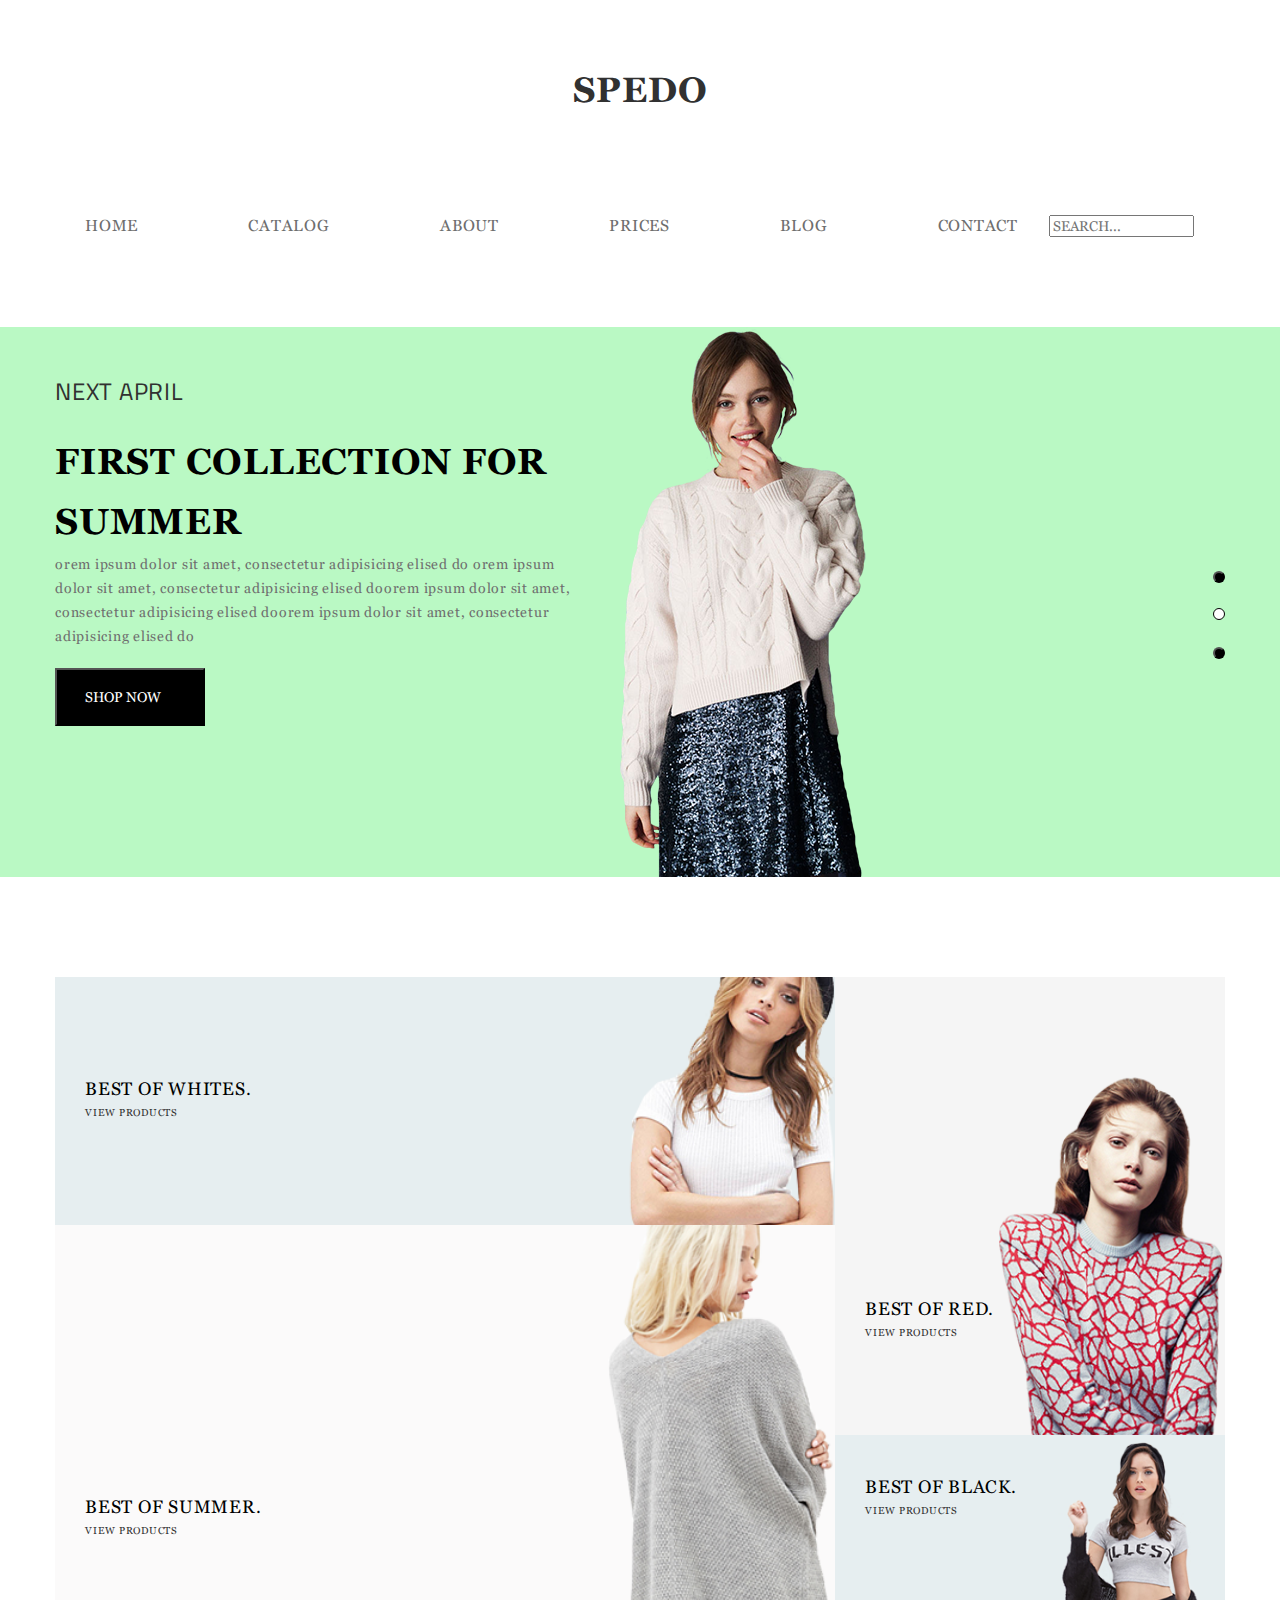
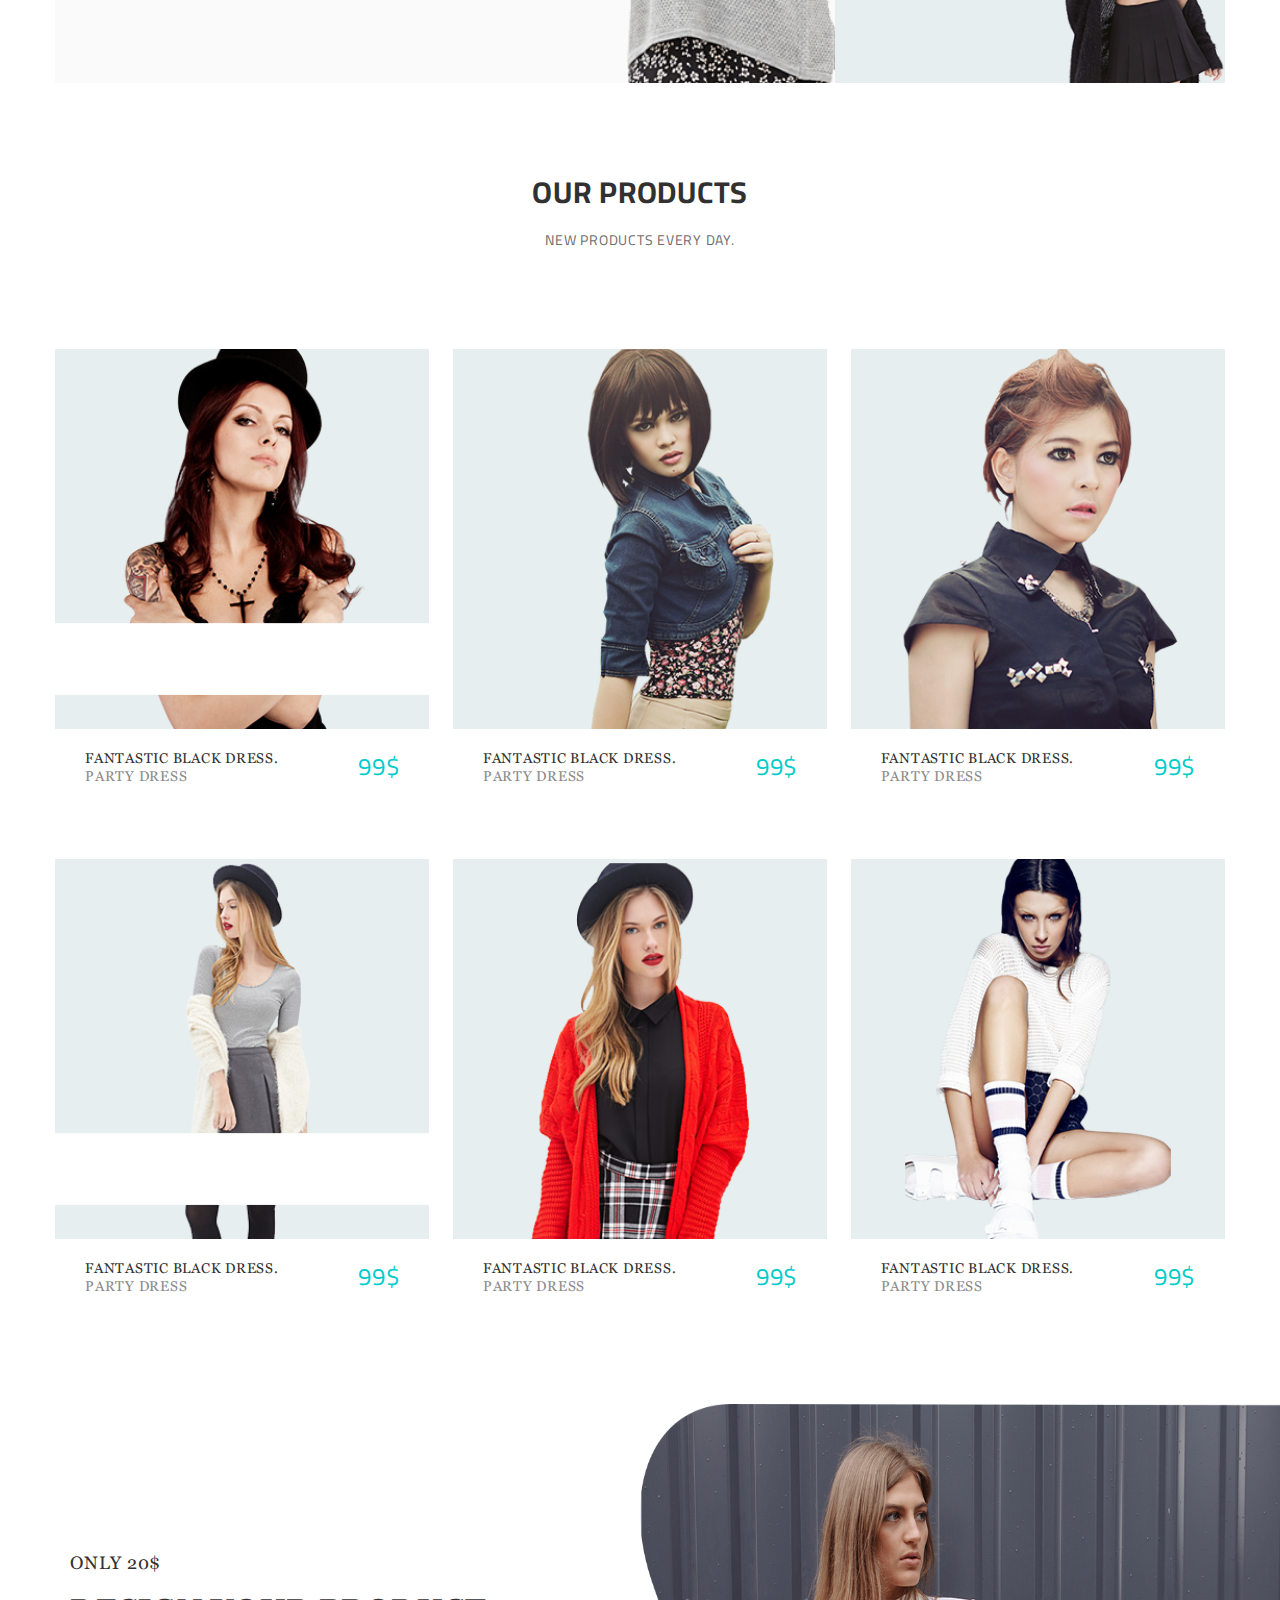
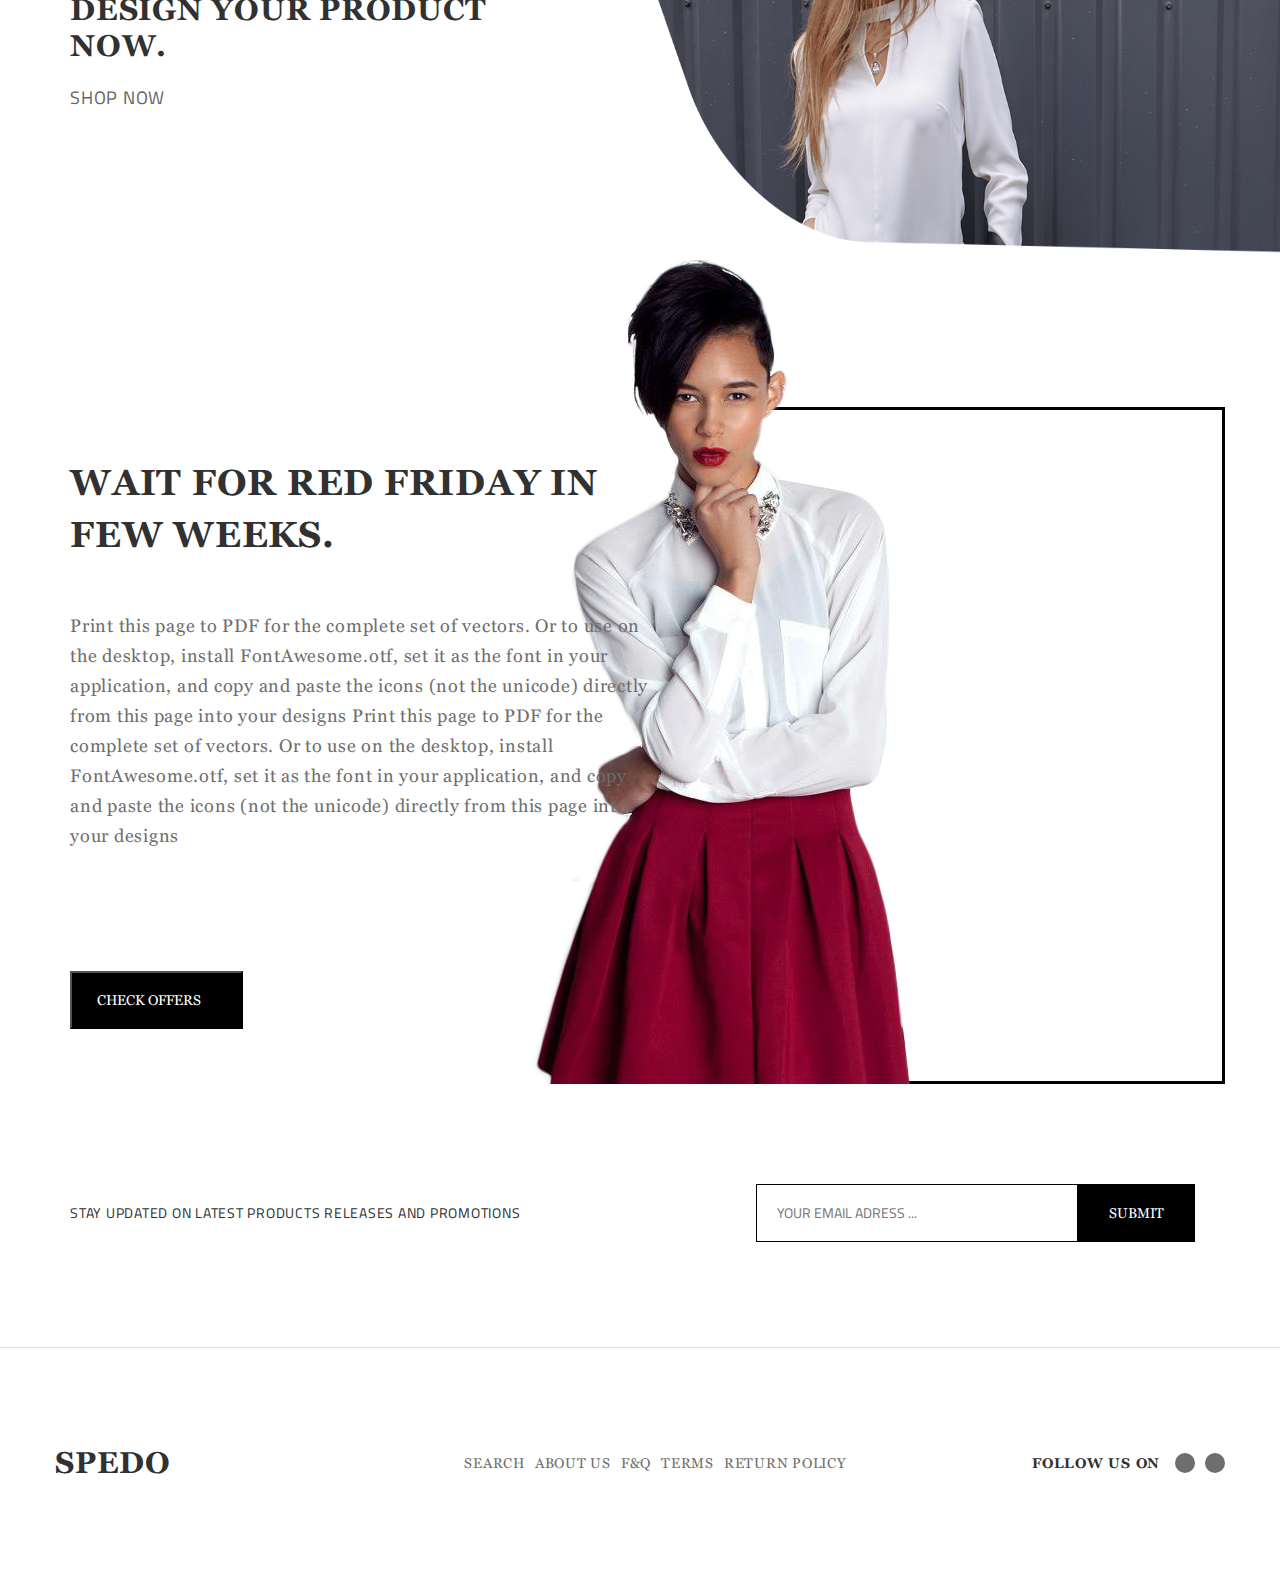
==== commit c114170e: "Changed Cairo font" ====
--- a/index.html
+++ b/index.html
@@ -4,6 +4,7 @@
 		<meta charset="UTF-8">
 		<meta name="viewport" content="width=device-width, initial-scale=1.0">
 		<title>Document</title>
+		<link href="https://fonts.googleapis.com/css2?family=Cairo:wght@400;700&display=swap" rel="stylesheet">
 		<link rel="stylesheet" href="css/normalize.css">
 		<link rel="stylesheet" href="css/iconsfont.css">
 		<link rel="stylesheet" href="css/styles.css">
--- a/css/styles.css
+++ b/css/styles.css
@@ -1,10 +1,10 @@
-@font-face {
+/*@font-face {
 	font-family: 'Cairo';
 	src: url('../fonts/Cairo Regular.eot');
 	src: local('☺'), url('../fonts/Cairo Regular.woff') format('woff'), url('../fonts/Cairo Regular.ttf') format('truetype'), url('../fonts/Cairo Regular.svg') format('svg');
 	font-weight: normal;
 	font-style: normal;
-}
+}*/
 
 @font-face {
 	font-family: 'Georgia';
@@ -678,9 +678,12 @@
 .product:hover .product__image {
 	height: 260px;
 }
+<<<<<<< HEAD
 .product:hover .product__sizes {
 	margin-top: 0;
 }
+=======
+>>>>>>> 873e4ec92adbc8053deca127b1e81839bb6dde88
 @media(max-width: 1066px) {
 	.product:hover .product__image {
 	height: 240px;
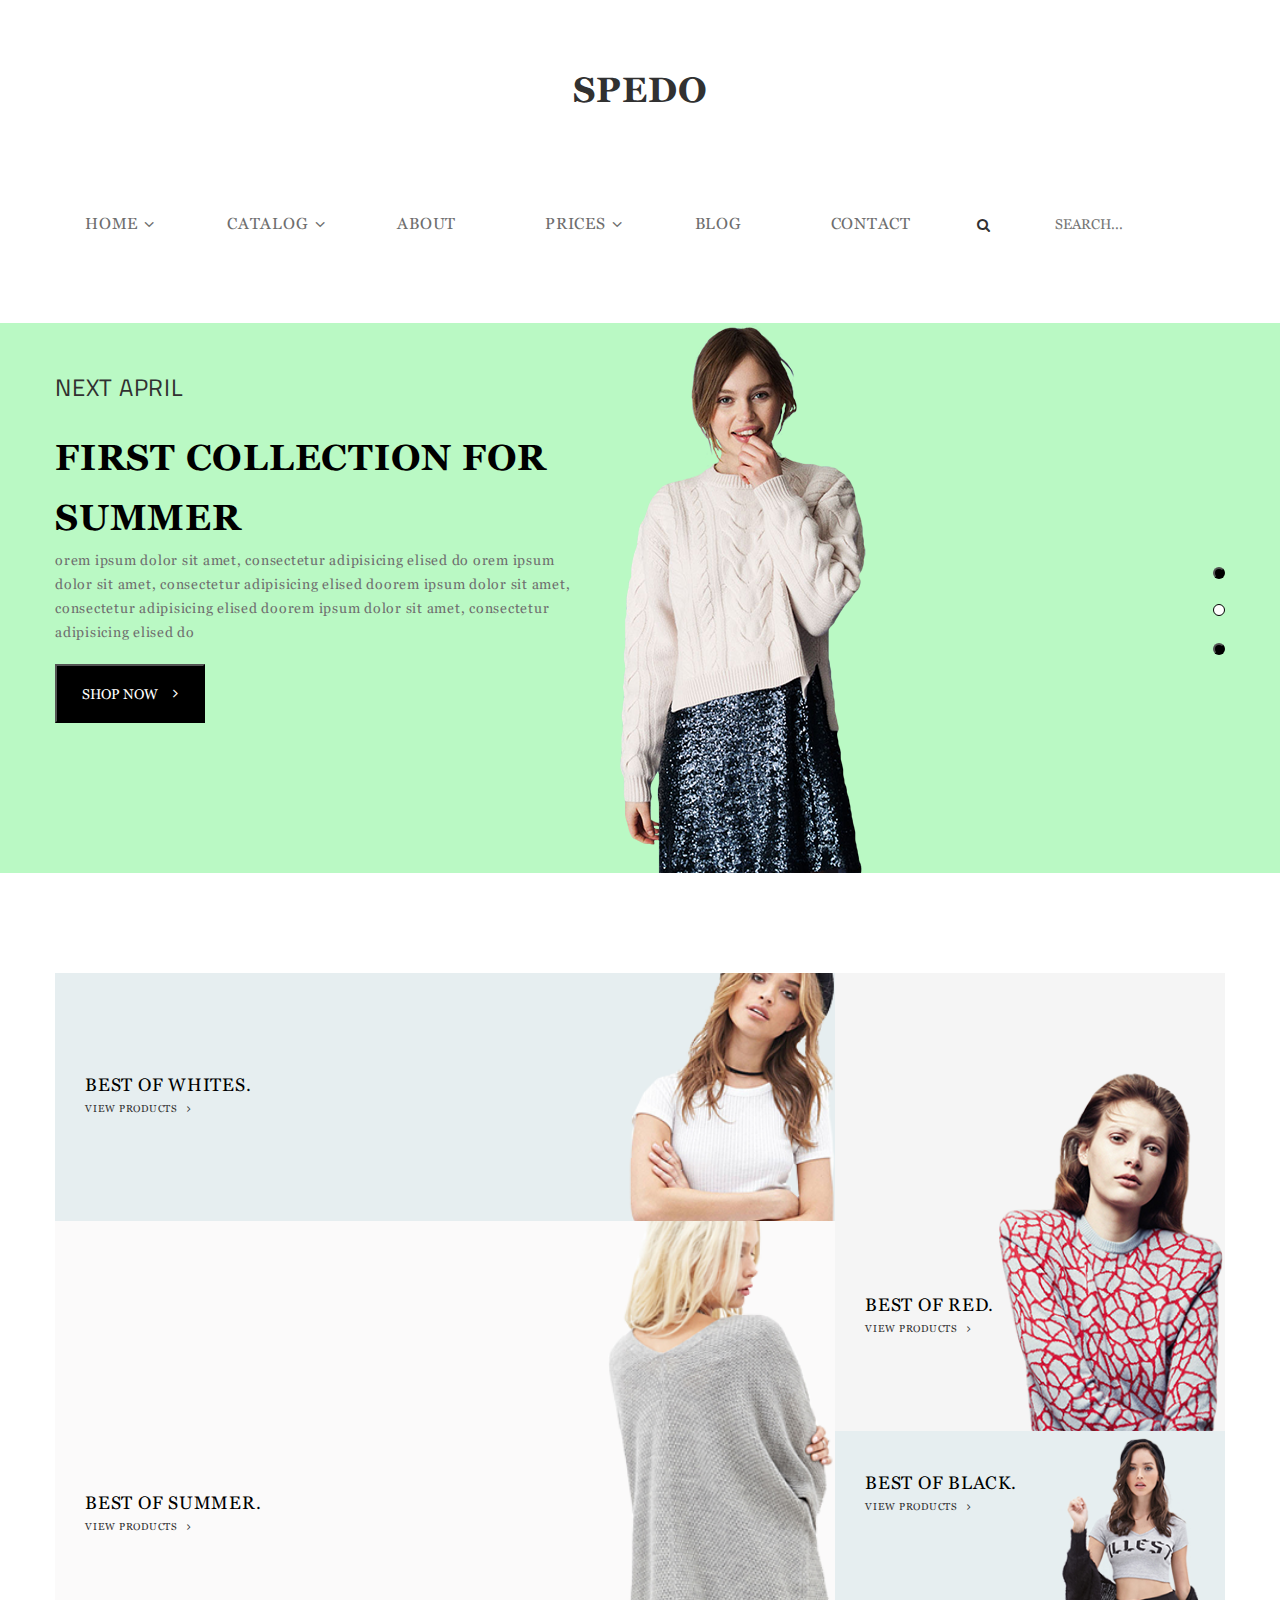
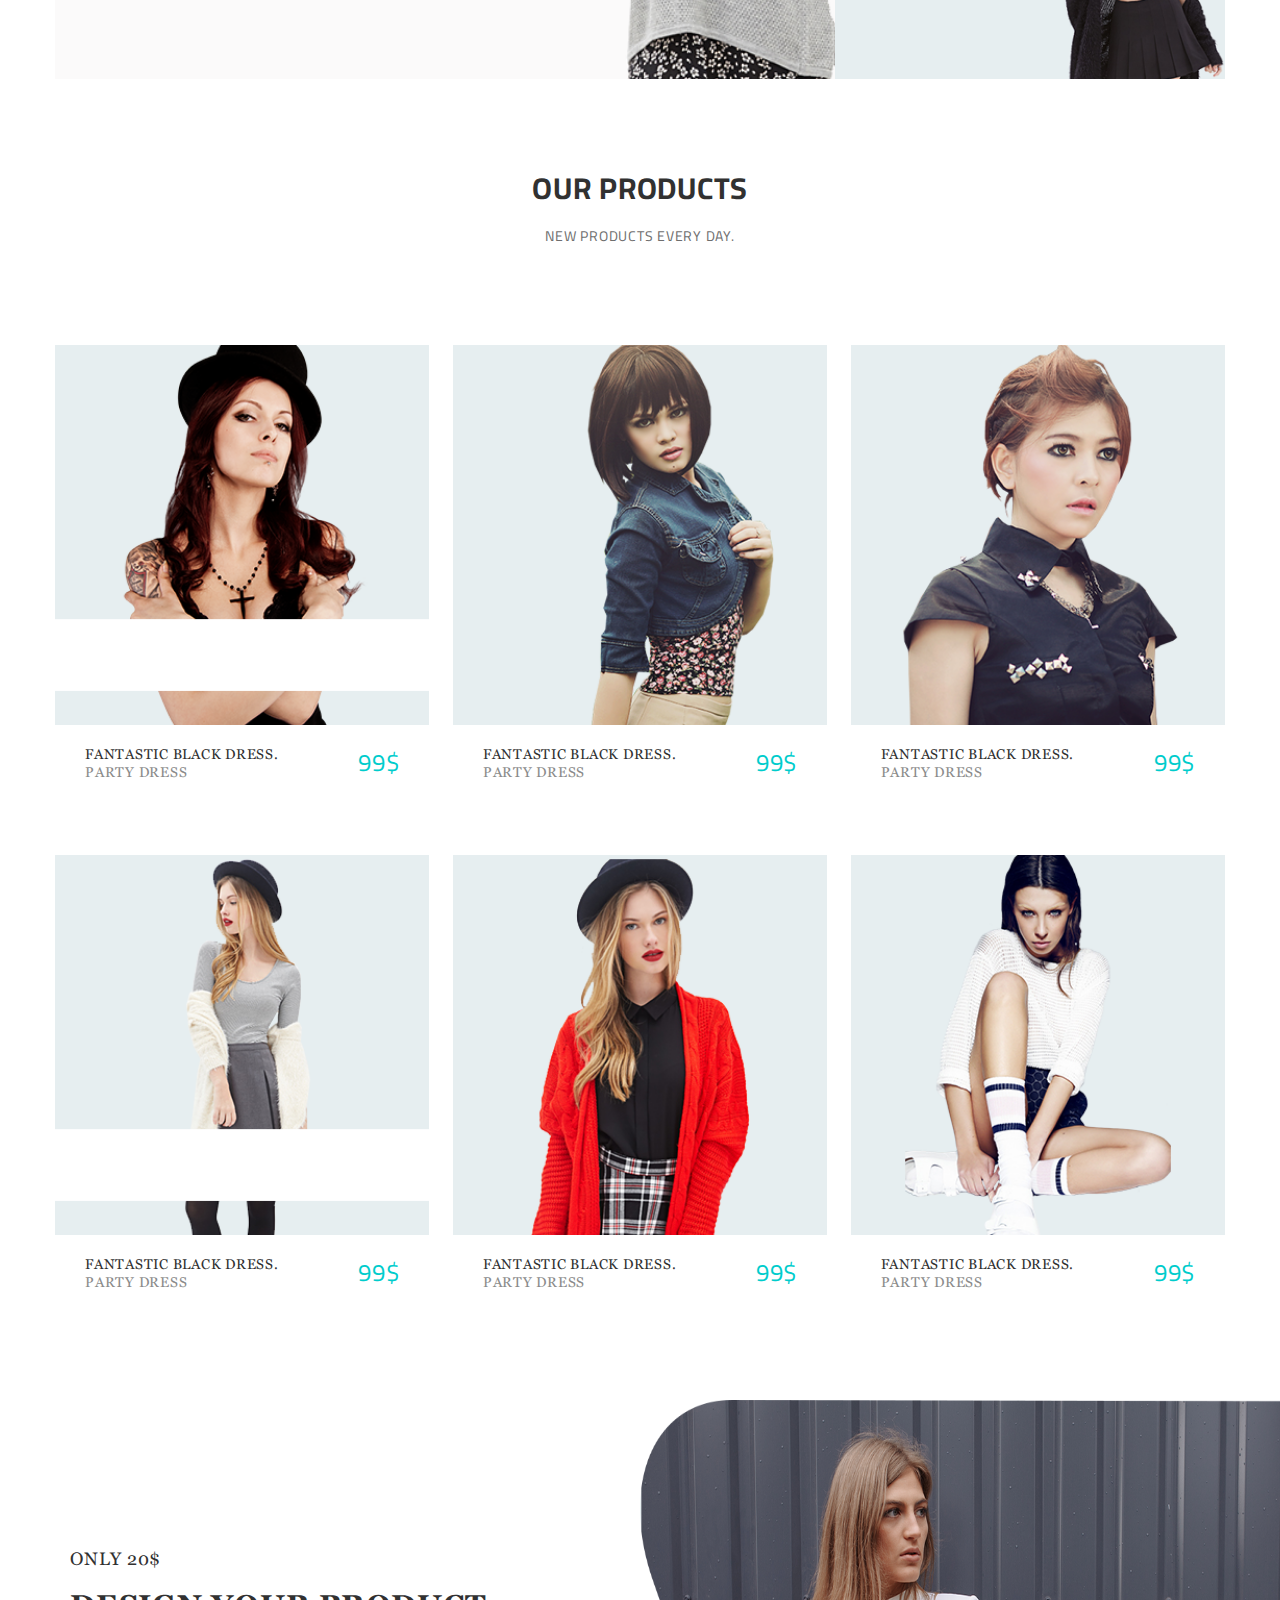
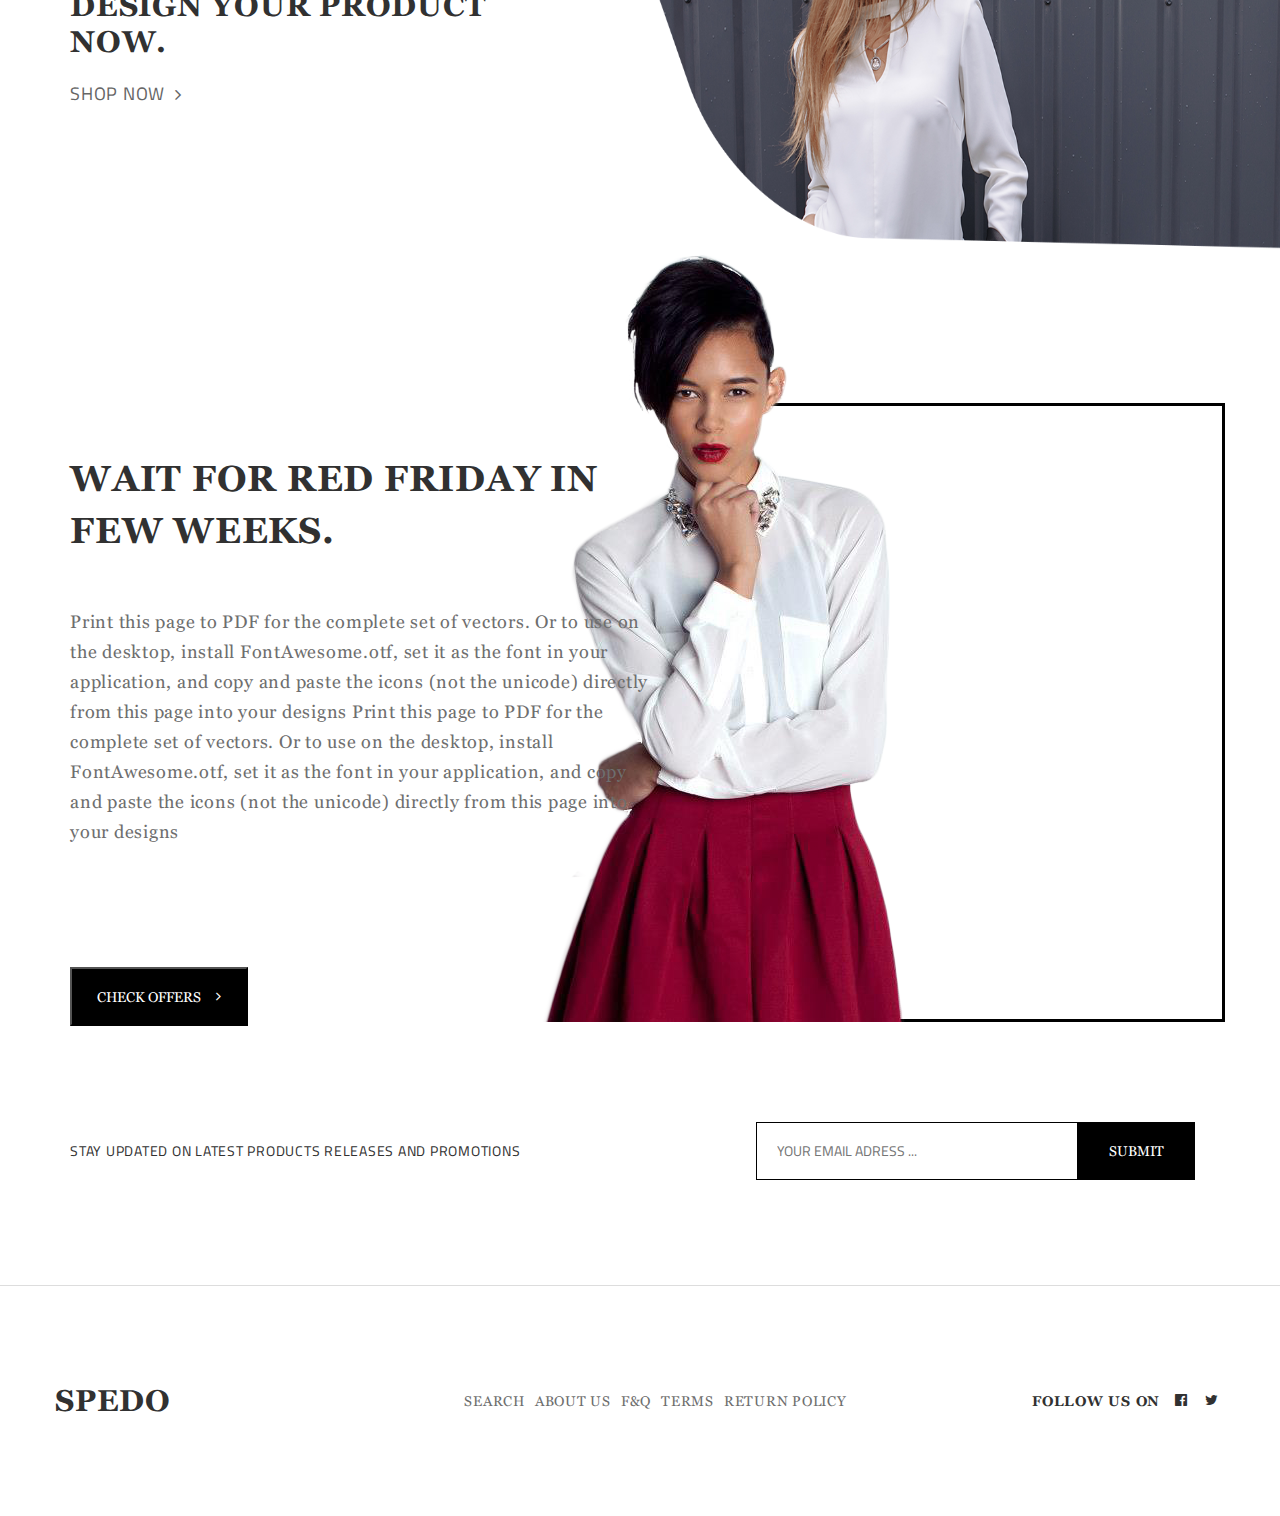
==== commit e8748849: "Added icons" ====
--- a/index.html
+++ b/index.html
@@ -19,7 +19,7 @@
 					<nav class="header__nav">
 						<ul class="header__list ">
 							<li class="header__list-item">
-								<span class="header__list-top">
+								<span class="header__list-top header__list-top_link">
 									home
 								</span>
 								<ul class="header__inner-list">
@@ -29,7 +29,7 @@
 								</ul>
 							</li>
 							<li class="header__list-item">
-								<span class="header__list-top">catalog</span>
+								<span class="header__list-top header__list-top_link">catalog</span>
 								<ul class="header__inner-list">
 									<li class="header__inner-item"><a href="">ONE</a></li>
 									<li class="header__inner-item"><a href="">two</a></li>
@@ -38,7 +38,7 @@
 							</li>
 							<li class="header__list-item"><a class="header__list-top" href="">about</a></li>
 							<li class="header__list-item">
-								<span class="header__list-top">prices</span>
+								<span class="header__list-top header__list-top_link">prices</span>
 								<ul class="header__inner-list">
 									<li class="header__inner-item"><a href="">ONE</a></li>
 									<li class="header__inner-item"><a href="">two</a></li>
--- a/css/styles.css
+++ b/css/styles.css
@@ -1,3 +1,34 @@
+@font-face {
+  font-family: 'icomoon';
+  src:  url('../icons/fonts/icomoon.eot?a3z8ap');
+  src:  url('../icons/fonts/icomoon.eot?a3z8ap#iefix') format('embedded-opentype'),
+    url('../icons/fonts/icomoon.ttf?a3z8ap') format('truetype'),
+    url('../icons/fonts/icomoon.woff?a3z8ap') format('woff'),
+    url('../icons/fonts/icomoon.svg?a3z8ap#icomoon') format('svg');
+  font-weight: normal;
+  font-style: normal;
+  font-display: block;
+}
+
+
+
+.icon-search_icon:before {
+  content: "\f002";
+}
+.icon-twitter_icon:before {
+  content: "\f099";
+}
+.icon-angle-right_icon:before {
+  content: "\f105";
+}
+.icon-angle-down_icon:before {
+  content: "\f107";
+}
+.icon-facebook-official_icon:before {
+  content: "\f230";
+}
+
+
 /*@font-face {
 	font-family: 'Cairo';
 	src: url('../fonts/Cairo Regular.eot');
@@ -125,7 +156,7 @@
 .header__nav {
 	/*min-width: 60%;*/
 	flex: 1 0 70%;
-	margin-right: 20px;
+	margin-right: 50px;
 }
 @media(max-width :650px) {
 	.header__nav {
@@ -163,9 +194,15 @@
 	text-decoration: underline;
 	cursor: pointer;
 }
+.header__list-top_link:after {
+	font-family: icomoon;
+	content: '\f107';
+	position: absolute;
+	right: -17px;
+}
 .header__list-top {
 	display: flex;
-
+	position: relative;
 }
 .header__inner-list {
 	position: absolute;
@@ -187,10 +224,34 @@
 	text-decoration: underline;
 }
 .header__search {
+	flex: 0 0 20%;
+	display: flex;
+	justify-content: end;
 	margin:15px 1px;
+	position: relative;
 	/*background-color: #fff;*/
 }
-.header__input {}
+.header__search:before {
+	font-family: icomoon;
+	content: "\f002";
+	position: absolute;
+	top: 1px;
+	left : 55px;
+}
+@media(max-width :1340px) {
+	.header__search:before {
+		left: 5px;
+	}
+}
+@media(max-width :1024px) {
+	.header__search:before {
+		left: -13px;
+	}
+}
+.header__input {
+	border: none;
+	/*padding-left: 5px;*/
+}
 .header__inner-list {
 	display: none;
 }
@@ -398,6 +459,13 @@
 	min-width: 150px;
 	text-transform: uppercase;
 	transition: all 0.5s ease;
+	position: absolute;
+}
+.black__button:after {
+	font-family: icomoon;
+	content: "\f105";
+	position: relative;
+	left: 15px;
 }
 @media(max-width :680px) {
 	.black__button {
@@ -570,6 +638,7 @@
 	font-size: 10px;
 	line-height: 24px;
 	text-transform: uppercase;
+	position: relative;
 }
 @media(max-width: 1024px) {
 	.bests__item-link {
@@ -578,6 +647,12 @@
 }
 .best__item-link:hover {
 	text-decoration: underline;
+}
+.bests__item-link:after {
+	font-family: icomoon;
+	content: '\f105';
+	position: absolute;
+	left: 110%;
 }
 
 
@@ -879,6 +954,7 @@
 	font-family: Cairo, sans-serif;
 	font-size: 18px;
 	color: #666666;
+	position: relative;
 }
 @media(max-width: 550px) {
 	.shopping__link{
@@ -887,6 +963,17 @@
 }
 .shopping__link:hover {
 	text-decoration: underline;
+}
+.shopping__link:after{
+	font-family: icomoon;
+	content: '\f105';
+	position: absolute;
+	left: 105px;
+}
+@media(max-width: 550px) {
+	.shopping__link:after {
+		left: 75px;
+	}
 }
 
 /*******************offers************************/
@@ -1198,8 +1285,7 @@
 .footer__social-link {
 	width: 20px;
 	height: 20px;
-	border-radius: 50%;
-	background-color: #6e6e6e;
+	position: relative;
 }
 .footer__social-link:first-child {
 	margin-right: 10px;
@@ -1207,5 +1293,17 @@
 .footer__social-link:hover {
 	cursor: pointer;
 }
-.footer__social-facebook {}
-.footer__social-twitter {}+.footer__social-facebook:before {
+	font-family: icomoon;
+	content: '\f230';
+	position: absolute;
+	height: 100%;
+	width: 100%;
+}
+.footer__social-twitter:before {
+	font-family: icomoon;
+	content: '\f099';
+	position: absolute;
+	height: 100%;
+	width: 100%;
+}